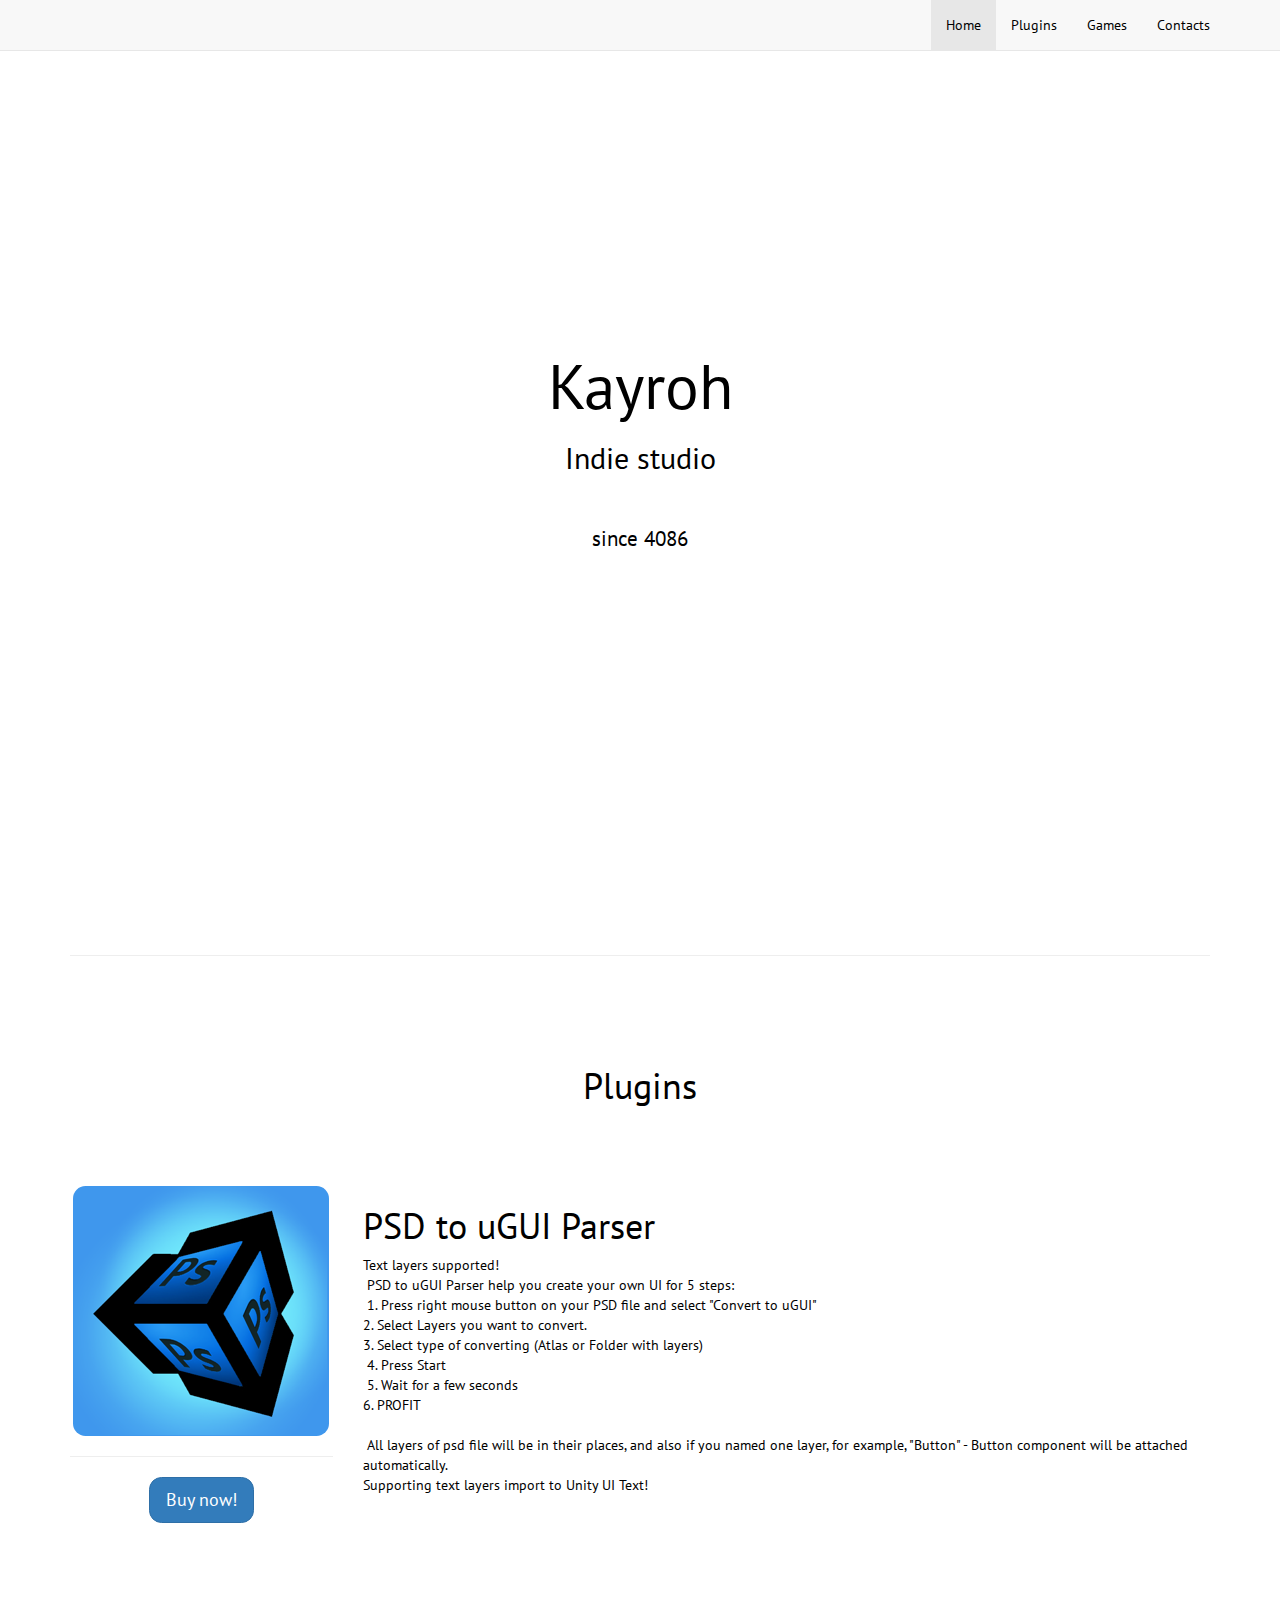
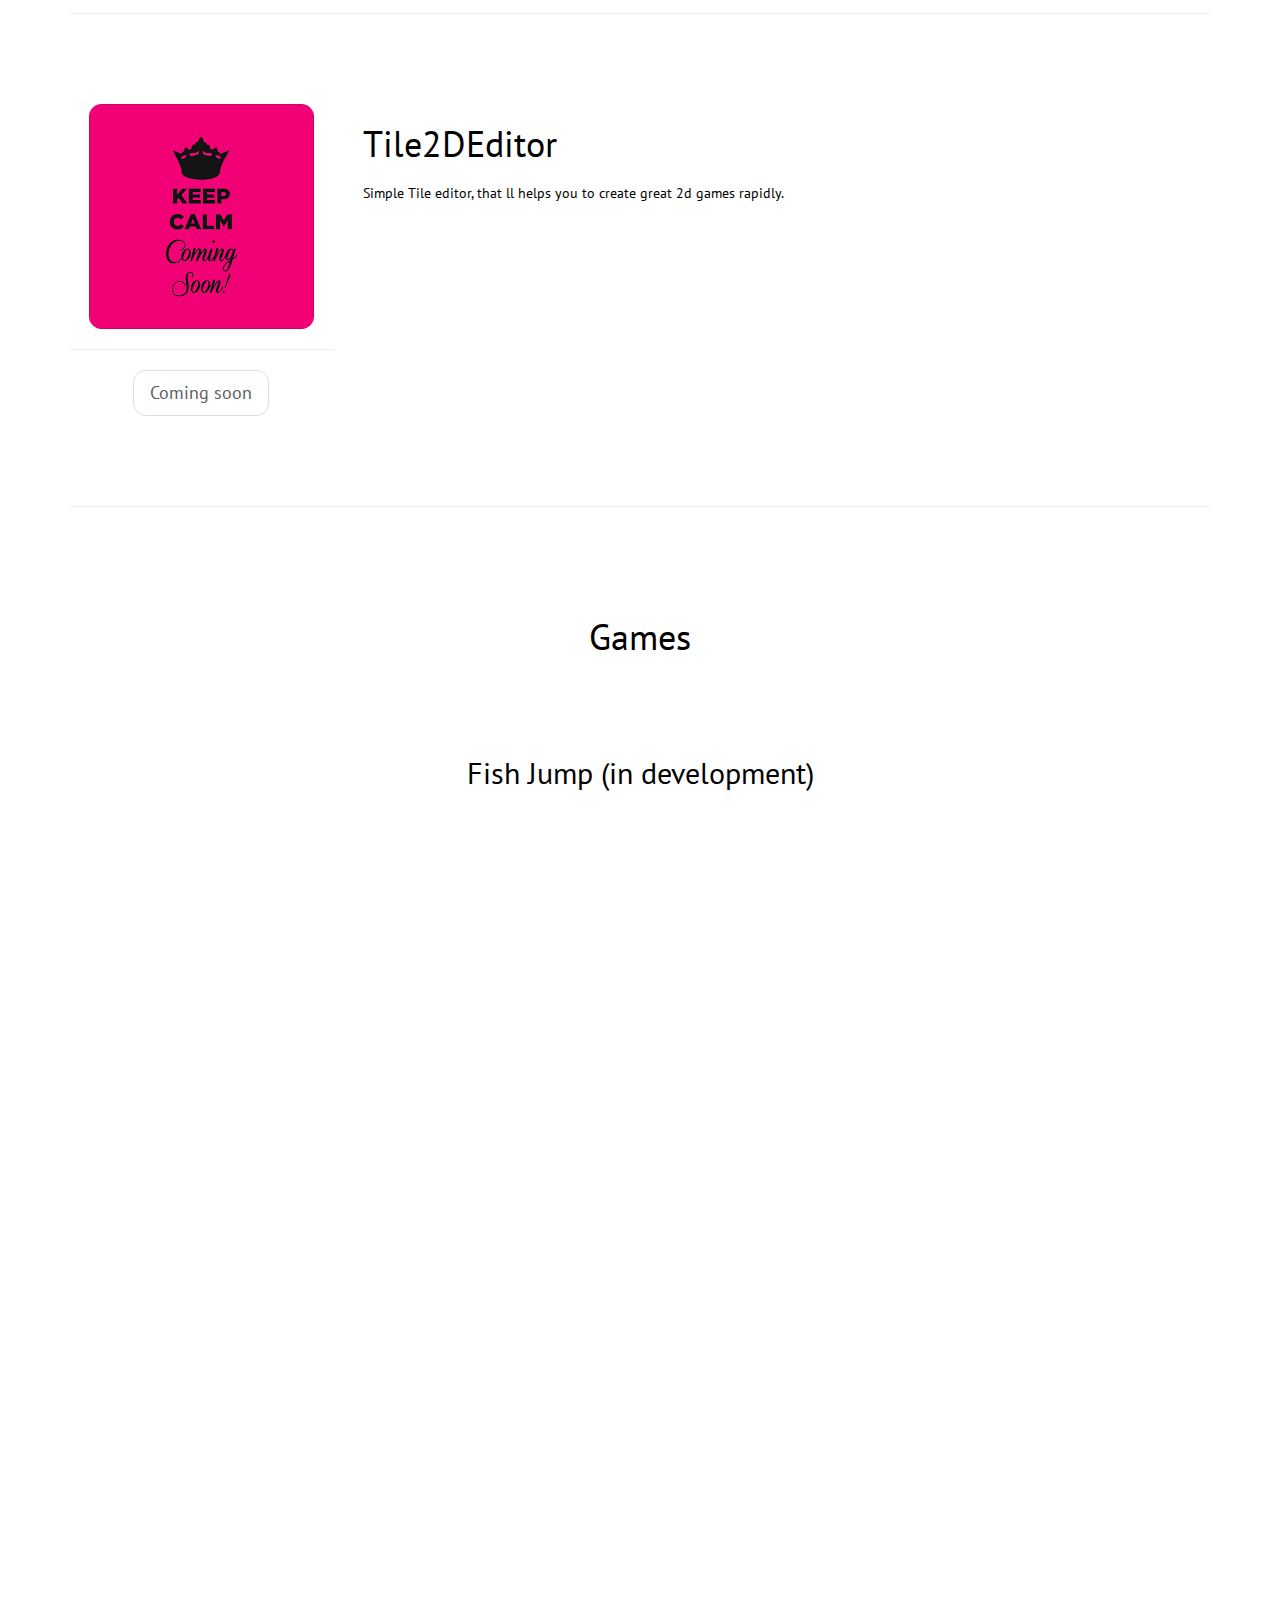
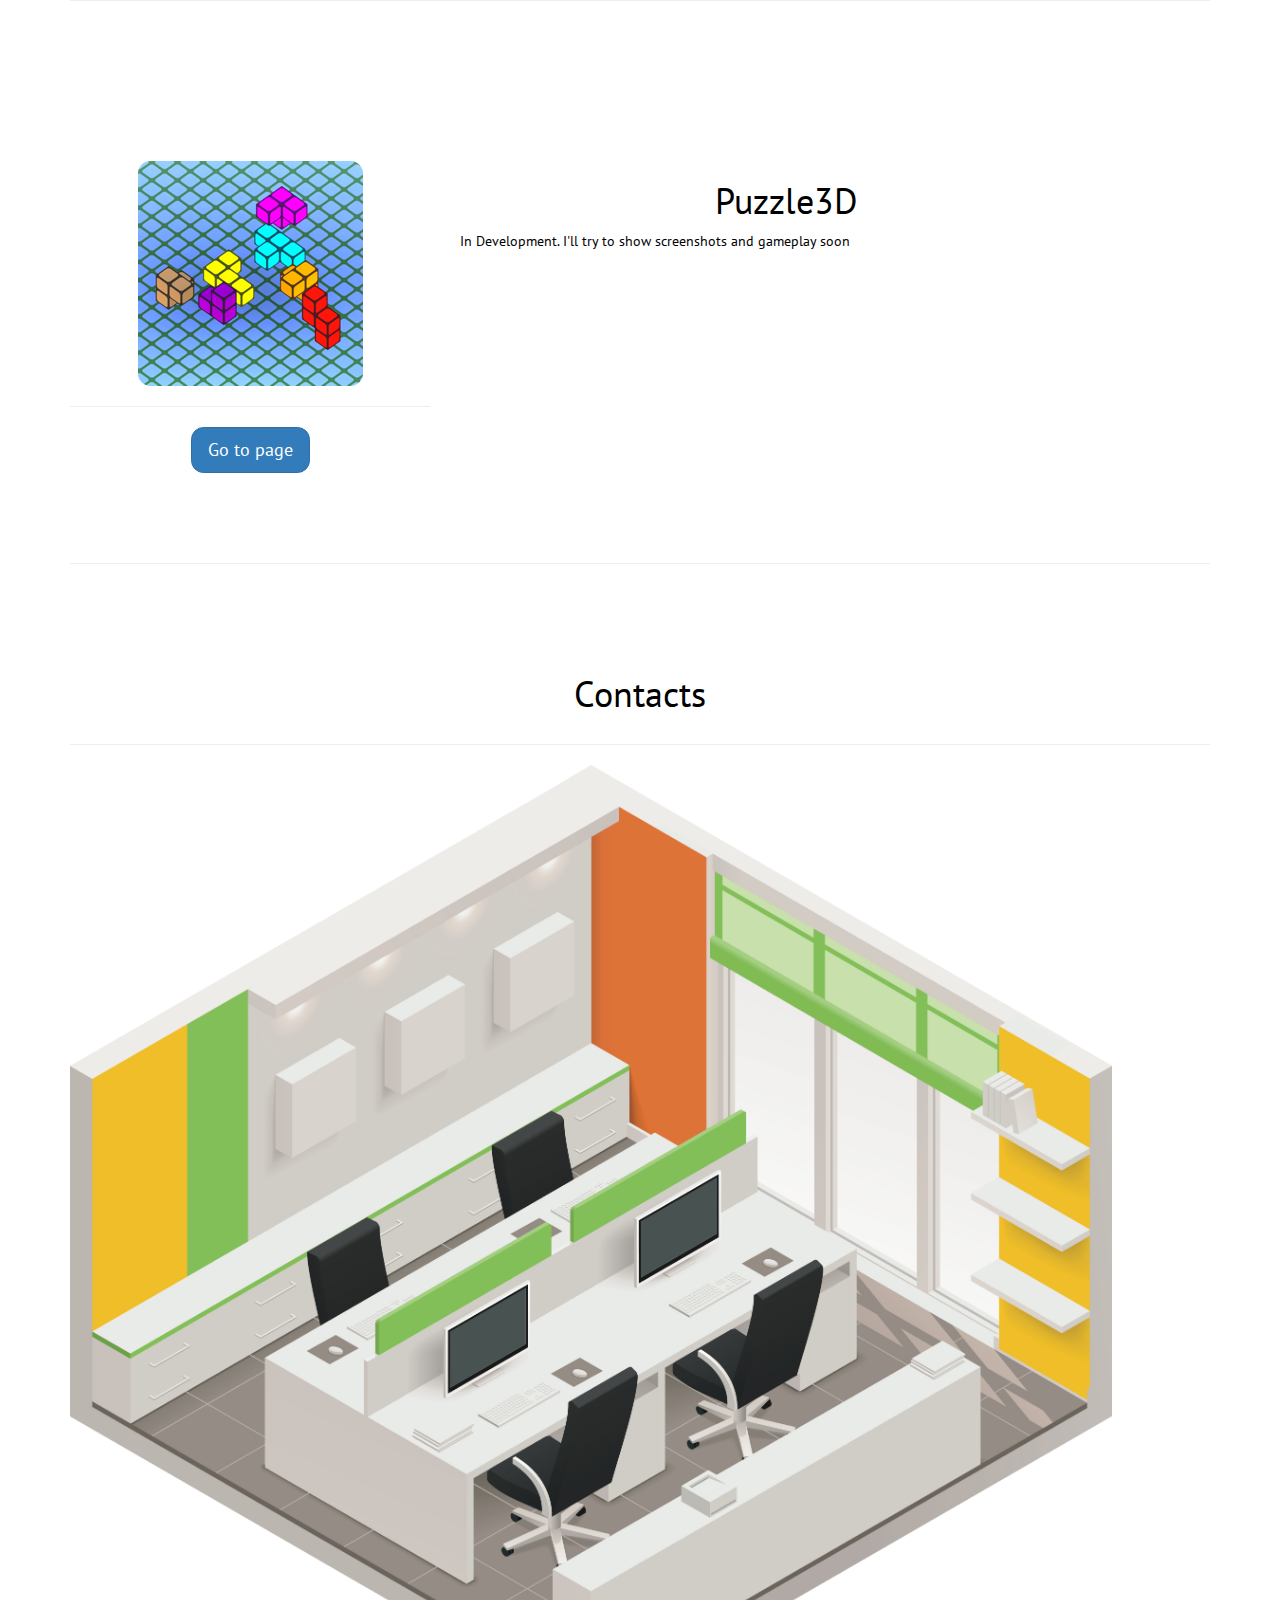
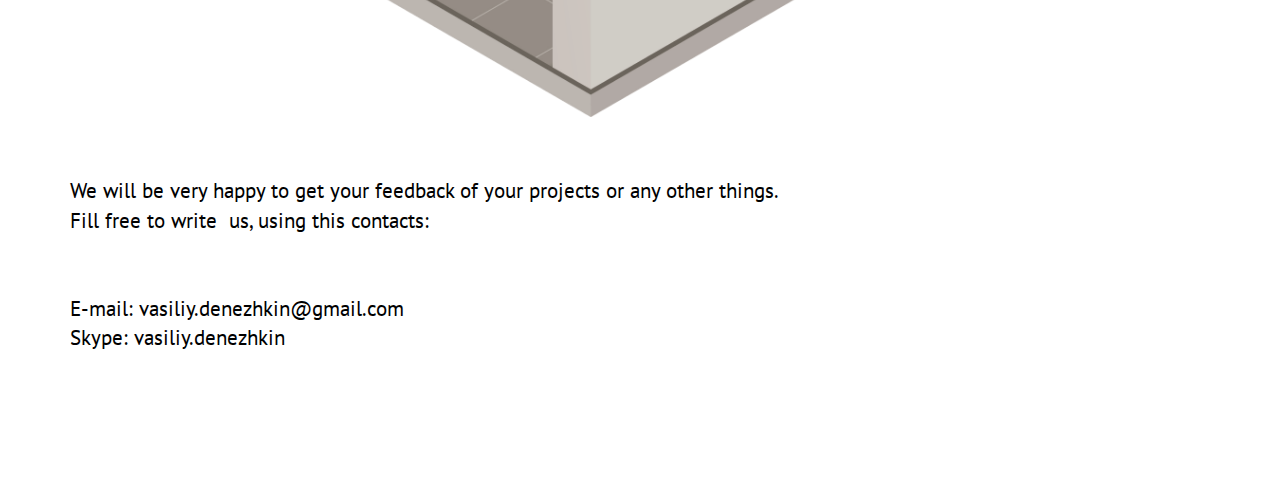
==== index.html @ ac8763ea "no message" ====
<!DOCTYPE html>
<html>
    
    <head>
        <meta charset="utf-8">
        <meta name="viewport" content="width=device-width, initial-scale=1">
        <script type="text/javascript" src="http://cdnjs.cloudflare.com/ajax/libs/jquery/2.0.3/jquery.min.js"></script>
        <script type="text/javascript" src="http://netdna.bootstrapcdn.com/bootstrap/3.3.4/js/bootstrap.min.js"></script>
        <link href="http://cdnjs.cloudflare.com/ajax/libs/font-awesome/4.3.0/css/font-awesome.min.css"
        rel="stylesheet" type="text/css">
        <link rel="stylesheet" href="teme.css">
    </head>
    
    <body data-spy="scroll">
        <div class="navbar navbar-default navbar-fixed-top">
            <div class="container">
                <div class="navbar-header">
                    <button type="button" class="navbar-toggle" data-toggle="collapse" data-target="#navbar-ex-collapse">
                        <span class="sr-only">Toggle navigation</span>
                        <span class="icon-bar"></span>
                        <span class="icon-bar"></span>
                        <span class="icon-bar"></span>
                    </button>
                </div>
                <div class="collapse navbar-collapse" id="navbar-ex-collapse">
                    <ul class="nav navbar-nav navbar-right">
                        <li>
                            <a href="#home">Home</a>
                        </li>
                        <li>
                            <a href="#plugins">Plugins</a>
                        </li>
                        <li>
                            <a href="#games">Games<br></a>
                        </li>
                        <li>
                            <a href="#contacts">Contacts<br></a>
                        </li>
                    </ul>
                </div>
            </div>
        </div>
        <div class="cover" id="home">
            <div class="background-image-fixed cover-image" style="background-image : url('http://pingendo.github.io/pingendo-bootstrap/assets/blurry/800x600/10.jpg')"></div>
            <div class="container">
                <div class="row">
                    <div class="col-md-12 text-center">
                        <h1>Kayroh</h1>
                        <h2>Indie studio</h2>
                        <br>
                        <br>
                    </div>
                </div>
                <div class="row">
                    <div class="col-md-12">
                        <p class="text-center">&nbsp;since 4086&nbsp;</p>
                    </div>
                </div>
            </div>
        </div>
        <div class="section">
            <div class="background-image background-image-fixed" style="background-image : url('http://pingendo.github.io/pingendo-bootstrap/assets/blurry/800x600/10.jpg')"></div>
            <div class="container">
                <div class="row">
                    <div class="col-md-12" id="plugins">
                        <hr>
                    </div>
                </div>
            </div>
        </div>
        <div class="section">
            <div class="background-image background-image-fixed" style="background-image : url('http://pingendo.github.io/pingendo-bootstrap/assets/blurry/800x600/10.jpg')"></div>
            <div class="container">
                <div class="row">
                    <div class="col-md-12 text-center">
                        <h1 class="text-center">Plugins
                            <br>
                        </h1>
                    </div>
                </div>
                <div class="row"></div>
                <div class="row"></div>
            </div>
        </div>
        <div class="section">
            <div class="background-image background-image-fixed" style="background-image : url('http://pingendo.github.io/pingendo-bootstrap/assets/blurry/800x600/10.jpg')"></div>
            <div class="container">
                <div class="row">
                    <div class="col-md-3">
                        <img src="Images/logo.png" class="center-block img-responsive img-rounded">
                        <hr>
                        <div class="col-md-12 text-center">
                            <a class="btn btn-lg btn-primary" href="http://u3d.as/8Ye">Buy now!</a>
                        </div>
                    </div>
                    <div class="col-md-9">
                        <h1>PSD to uGUI Parser</h1>
                        <p>Text layers supported!
                            <br>&nbsp;PSD to uGUI Parser help you create your own UI for 5 steps:
                            <br>&nbsp;1. Press right mouse button on your PSD file and select "Convert
                            to uGUI"&nbsp;
                            <br>2. Select Layers&nbsp;you want to convert.&nbsp;
                            <br>3. Select type of converting (Atlas or Folder with layers)
                            <br>&nbsp;4. Press Start
                            <br>&nbsp;5. Wait for a few seconds
                            <br>6. PROFIT
                            <br>
                            <br>&nbsp;All layers of psd file will be in their places, and also if you
                            named one layer, for example, "Button" - Button component will be attached
                            automatically.
                            <br>Supporting text layers import to Unity UI Text!</p>
                    </div>
                </div>
            </div>
        </div>
        <div class="section">
            <div class="background-image background-image-fixed" style="background-image : url('http://pingendo.github.io/pingendo-bootstrap/assets/blurry/800x600/10.jpg')"></div>
            <div class="container">
                <div class="row">
                    <div class="col-md-12">
                        <hr>
                    </div>
                </div>
            </div>
        </div>
        <div class="section">
            <div class="background-image background-image-fixed" style="background-image : url('http://pingendo.github.io/pingendo-bootstrap/assets/blurry/800x600/10.jpg')"></div>
            <div class="container">
                <div class="row">
                    <div class="col-md-3">
                        <img src="Images/images.png" class="center-block img-responsive img-rounded">
                        <hr>
                        <div class="col-md-12 text-center">
                            <a class="btn btn-default btn-lg disabled">Coming soon</a>
                        </div>
                    </div>
                    <div class="col-md-9">
                        <h1>Tile2DEditor</h1>
                        <h3></h3>
                        <p class="text-left">Simple Tile editor, that ll helps you to create great 2d games rapidly.&nbsp;
                            <br>
                            <br>
                            <br>
                            <br>
                            <br>
                        </p>
                    </div>
                </div>
                <div class="row"></div>
            </div>
        </div>
        <div class="section">
            <div class="background-image background-image-fixed" style="background-image : url('http://pingendo.github.io/pingendo-bootstrap/assets/blurry/800x600/10.jpg')"></div>
            <div class="container">
                <div class="row">
                    <div class="col-md-12" id="games">
                        <hr>
                    </div>
                </div>
            </div>
        </div>
        <div class="section">
            <div class="background-image background-image-fixed" style="background-image : url('http://pingendo.github.io/pingendo-bootstrap/assets/blurry/800x600/10.jpg')"></div>
            <div class="container">
                <div class="row">
                    <div class="col-md-12">
                        <h1 class="text-center">Games</h1>
                    </div>
                </div>
            </div>
        </div>
        <div class="section">
            <div class="background-image background-image-fixed" style="background-image : url('http://pingendo.github.io/pingendo-bootstrap/assets/blurry/800x600/10.jpg')"></div>
            <div class="container">
                <div class="row">
                    <div class="col-md-12">
                        <h2 class="text-center" contenteditable="true">Fish Jump (in development)</h2>
                    </div>
                </div>
            </div>
        </div>
        <div class="section">
            <div class="background-image background-image-fixed" style="background-image : url('http://pingendo.github.io/pingendo-bootstrap/assets/blurry/800x600/10.jpg')"></div>
            <div class="container">
                <div class="row">
                    <div class="col-md-12">
                        <div class="embed-responsive embed-responsive-16by9">
                            <iframe class="embed-responsive-item" src="https://www.youtube.com/embed/xaOcO1m9Wi0"
                            allowfullscreen=""></iframe>
                        </div>
                    </div>
                </div>
            </div>
        </div>
        <div class="section">
            <div class="background-image background-image-fixed" style="background-image : url('http://pingendo.github.io/pingendo-bootstrap/assets/blurry/800x600/10.jpg')"></div>
            <div class="container">
                <div class="row">
                    <div class="col-md-12">
                        <hr>
                    </div>
                </div>
            </div>
        </div>
        <div class="section">
            <div class="background-image background-image-fixed" style="background-image : url('http://pingendo.github.io/pingendo-bootstrap/assets/blurry/800x600/10.jpg')"></div>
            <div class="container"></div>
        </div>
        <div class="section">
            <div class="background-image background-image-fixed" style="background-image : url('http://pingendo.github.io/pingendo-bootstrap/assets/blurry/800x600/10.jpg')"></div>
            <div class="container">
                <div class="row"></div>
                <div class="row">
                    <div class="col-md-4">
                        <a href="Puzzle.html"><img src="Images/Puzzle.png" class="center-block img-responsive img-rounded"></a>
                        <hr>
                        <div class="row">
                            <div class="col-md-12 text-center">
                                <a class="btn btn-lg btn-primary" href="Puzzle.html">Go to page</a>
                            </div>
                        </div>
                    </div>
                    <div class="col-md-7">
                        <h1 class="text-center">Puzzle3D</h1>
                        <p contenteditable="true">In Development. I'll try to show screenshots and gameplay soon</p>
                    </div>
                </div>
            </div>
        </div>
        <div class="section">
            <div class="background-image background-image-fixed" style="background-image : url('http://pingendo.github.io/pingendo-bootstrap/assets/blurry/800x600/10.jpg')"></div>
            <div class="container">
                <div class="row">
                    <div class="col-md-12" id="contacts">
                        <hr>
                    </div>
                </div>
                <div class="row"></div>
            </div>
        </div>
        <div class="section">
            <div class="background-image background-image-fixed" style="background-image : url('http://pingendo.github.io/pingendo-bootstrap/assets/blurry/800x600/10.jpg')"></div>
            <div class="container">
                <div class="row">
                    <div class="col-md-12">
                        <h1 class="text-center">Contacts</h1>
                        <div class="row">
                            <div class="col-md-12">
                                <hr>
                            </div>
                        </div>
                    </div>
                </div>
                <div class="row">
                    <div class="col-md-11 text-left">
                        <img src="Images/Contacts.png" class="center-block img-responsive img-rounded">
                        <p class="lead">
                            <br>
                            <br>We will be very happy to get your feedback of your projects or any other
                            things.
                            <br>Fill free to write &nbsp;us, using this contacts:
                            <br>
                            <br>
                            <br>E-mail: vasiliy.denezhkin@gmail.com
                            <br>Skype: vasiliy.denezhkin&nbsp;
                            <br>
                            <br>
                            <br>
                            <br>
                        </p>
                    </div>
                    <div class="col-md-1 text-center">
                        <script>
                            !function(d,s,id){var js,fjs=d.getElementsByTagName(s)[0],p=/^http:/.test(d.location)?'http':'https';if(!d.getElementById(id)){js=d.createElement(s);js.id=id;js.src=p+"://platform.twitter.com/widgets.js";fjs.parentNode.insertBefore(js,fjs);}}(document,"script","twitter-wjs");
                        </script>
                    </div>
                </div>
            </div>
        </div>
    </body>

</html>
---- teme.css ----
@import url('https://fonts.googleapis.com/css?family=PT Sans|PT Sans');
/*!
 * Default theme for Pingendo 
 * Homepage: http://pingendo.com  
 * Copyright 2015 Pingendo 
 * Licensed under MIT 
 * Based on Bootstrap v3.3.4
*/
/* Add custom CSS classes here 
 * 
 * img {
 *   box-shadow : 0px 0px 10px black !important;
 * }
*/
/*! normalize.css v3.0.2 | MIT License | git.io/normalize */
html {
  font-family: sans-serif;
  -ms-text-size-adjust: 100%;
  -webkit-text-size-adjust: 100%;
}
body {
  margin: 0;
}
article,
aside,
details,
figcaption,
figure,
footer,
header,
hgroup,
main,
menu,
nav,
section,
summary {
  display: block;
}
audio,
canvas,
progress,
video {
  display: inline-block;
  vertical-align: baseline;
}
audio:not([controls]) {
  display: none;
  height: 0;
}
[hidden],
template {
  display: none;
}
a {
  background-color: transparent;
}
a:active,
a:hover {
  outline: 0;
}
abbr[title] {
  border-bottom: 1px dotted;
}
b,
strong {
  font-weight: bold;
}
dfn {
  font-style: italic;
}
h1 {
  font-size: 2em;
  margin: 0.67em 0;
}
mark {
  background: #ff0;
  color: #000;
}
small {
  font-size: 80%;
}
sub,
sup {
  font-size: 75%;
  line-height: 0;
  position: relative;
  vertical-align: baseline;
}
sup {
  top: -0.5em;
}
sub {
  bottom: -0.25em;
}
img {
  border: 0;
}
svg:not(:root) {
  overflow: hidden;
}
figure {
  margin: 1em 40px;
}
hr {
  -moz-box-sizing: content-box;
  box-sizing: content-box;
  height: 0;
}
pre {
  overflow: auto;
}
code,
kbd,
pre,
samp {
  font-family: monospace, monospace;
  font-size: 1em;
}
button,
input,
optgroup,
select,
textarea {
  color: inherit;
  font: inherit;
  margin: 0;
}
button {
  overflow: visible;
}
button,
select {
  text-transform: none;
}
button,
html input[type="button"],
input[type="reset"],
input[type="submit"] {
  -webkit-appearance: button;
  cursor: pointer;
}
button[disabled],
html input[disabled] {
  cursor: default;
}
button::-moz-focus-inner,
input::-moz-focus-inner {
  border: 0;
  padding: 0;
}
input {
  line-height: normal;
}
input[type="checkbox"],
input[type="radio"] {
  box-sizing: border-box;
  padding: 0;
}
input[type="number"]::-webkit-inner-spin-button,
input[type="number"]::-webkit-outer-spin-button {
  height: auto;
}
input[type="search"] {
  -webkit-appearance: textfield;
  -moz-box-sizing: content-box;
  -webkit-box-sizing: content-box;
  box-sizing: content-box;
}
input[type="search"]::-webkit-search-cancel-button,
input[type="search"]::-webkit-search-decoration {
  -webkit-appearance: none;
}
fieldset {
  border: 1px solid #c0c0c0;
  margin: 0 2px;
  padding: 0.35em 0.625em 0.75em;
}
legend {
  border: 0;
  padding: 0;
}
textarea {
  overflow: auto;
}
optgroup {
  font-weight: bold;
}
table {
  border-collapse: collapse;
  border-spacing: 0;
}
td,
th {
  padding: 0;
}
/*! Source: https://github.com/h5bp/html5-boilerplate/blob/master/src/css/main.css */
@media print {
  *,
  *:before,
  *:after {
    background: transparent !important;
    color: #000 !important;
    box-shadow: none !important;
    text-shadow: none !important;
  }
  a,
  a:visited {
    text-decoration: underline;
  }
  a[href]:after {
    content: " (" attr(href) ")";
  }
  abbr[title]:after {
    content: " (" attr(title) ")";
  }
  a[href^="#"]:after,
  a[href^="javascript:"]:after {
    content: "";
  }
  pre,
  blockquote {
    border: 1px solid #999;
    page-break-inside: avoid;
  }
  thead {
    display: table-header-group;
  }
  tr,
  img {
    page-break-inside: avoid;
  }
  img {
    max-width: 100% !important;
  }
  p,
  h2,
  h3 {
    orphans: 3;
    widows: 3;
  }
  h2,
  h3 {
    page-break-after: avoid;
  }
  select {
    background: #fff !important;
  }
  .navbar {
    display: none;
  }
  .btn > .caret,
  .dropup > .btn > .caret {
    border-top-color: #000 !important;
  }
  .label {
    border: 1px solid #000;
  }
  .table {
    border-collapse: collapse !important;
  }
  .table td,
  .table th {
    background-color: #fff !important;
  }
  .table-bordered th,
  .table-bordered td {
    border: 1px solid #ddd !important;
  }
}
@font-face {
  font-family: 'Glyphicons Halflings';
  src: url('../fonts/glyphicons-halflings-regular.eot');
  src: url('../fonts/glyphicons-halflings-regular.eot?#iefix') format('embedded-opentype'), url('../fonts/glyphicons-halflings-regular.woff2') format('woff2'), url('../fonts/glyphicons-halflings-regular.woff') format('woff'), url('../fonts/glyphicons-halflings-regular.ttf') format('truetype'), url('../fonts/glyphicons-halflings-regular.svg#glyphicons_halflingsregular') format('svg');
}
.glyphicon {
  position: relative;
  top: 1px;
  display: inline-block;
  font-family: 'Glyphicons Halflings';
  font-style: normal;
  font-weight: normal;
  line-height: 1;
  -webkit-font-smoothing: antialiased;
  -moz-osx-font-smoothing: grayscale;
}
.glyphicon-asterisk:before {
  content: "\2a";
}
.glyphicon-plus:before {
  content: "\2b";
}
.glyphicon-euro:before,
.glyphicon-eur:before {
  content: "\20ac";
}
.glyphicon-minus:before {
  content: "\2212";
}
.glyphicon-cloud:before {
  content: "\2601";
}
.glyphicon-envelope:before {
  content: "\2709";
}
.glyphicon-pencil:before {
  content: "\270f";
}
.glyphicon-glass:before {
  content: "\e001";
}
.glyphicon-music:before {
  content: "\e002";
}
.glyphicon-search:before {
  content: "\e003";
}
.glyphicon-heart:before {
  content: "\e005";
}
.glyphicon-star:before {
  content: "\e006";
}
.glyphicon-star-empty:before {
  content: "\e007";
}
.glyphicon-user:before {
  content: "\e008";
}
.glyphicon-film:before {
  content: "\e009";
}
.glyphicon-th-large:before {
  content: "\e010";
}
.glyphicon-th:before {
  content: "\e011";
}
.glyphicon-th-list:before {
  content: "\e012";
}
.glyphicon-ok:before {
  content: "\e013";
}
.glyphicon-remove:before {
  content: "\e014";
}
.glyphicon-zoom-in:before {
  content: "\e015";
}
.glyphicon-zoom-out:before {
  content: "\e016";
}
.glyphicon-off:before {
  content: "\e017";
}
.glyphicon-signal:before {
  content: "\e018";
}
.glyphicon-cog:before {
  content: "\e019";
}
.glyphicon-trash:before {
  content: "\e020";
}
.glyphicon-home:before {
  content: "\e021";
}
.glyphicon-file:before {
  content: "\e022";
}
.glyphicon-time:before {
  content: "\e023";
}
.glyphicon-road:before {
  content: "\e024";
}
.glyphicon-download-alt:before {
  content: "\e025";
}
.glyphicon-download:before {
  content: "\e026";
}
.glyphicon-upload:before {
  content: "\e027";
}
.glyphicon-inbox:before {
  content: "\e028";
}
.glyphicon-play-circle:before {
  content: "\e029";
}
.glyphicon-repeat:before {
  content: "\e030";
}
.glyphicon-refresh:before {
  content: "\e031";
}
.glyphicon-list-alt:before {
  content: "\e032";
}
.glyphicon-lock:before {
  content: "\e033";
}
.glyphicon-flag:before {
  content: "\e034";
}
.glyphicon-headphones:before {
  content: "\e035";
}
.glyphicon-volume-off:before {
  content: "\e036";
}
.glyphicon-volume-down:before {
  content: "\e037";
}
.glyphicon-volume-up:before {
  content: "\e038";
}
.glyphicon-qrcode:before {
  content: "\e039";
}
.glyphicon-barcode:before {
  content: "\e040";
}
.glyphicon-tag:before {
  content: "\e041";
}
.glyphicon-tags:before {
  content: "\e042";
}
.glyphicon-book:before {
  content: "\e043";
}
.glyphicon-bookmark:before {
  content: "\e044";
}
.glyphicon-print:before {
  content: "\e045";
}
.glyphicon-camera:before {
  content: "\e046";
}
.glyphicon-font:before {
  content: "\e047";
}
.glyphicon-bold:before {
  content: "\e048";
}
.glyphicon-italic:before {
  content: "\e049";
}
.glyphicon-text-height:before {
  content: "\e050";
}
.glyphicon-text-width:before {
  content: "\e051";
}
.glyphicon-align-left:before {
  content: "\e052";
}
.glyphicon-align-center:before {
  content: "\e053";
}
.glyphicon-align-right:before {
  content: "\e054";
}
.glyphicon-align-justify:before {
  content: "\e055";
}
.glyphicon-list:before {
  content: "\e056";
}
.glyphicon-indent-left:before {
  content: "\e057";
}
.glyphicon-indent-right:before {
  content: "\e058";
}
.glyphicon-facetime-video:before {
  content: "\e059";
}
.glyphicon-picture:before {
  content: "\e060";
}
.glyphicon-map-marker:before {
  content: "\e062";
}
.glyphicon-adjust:before {
  content: "\e063";
}
.glyphicon-tint:before {
  content: "\e064";
}
.glyphicon-edit:before {
  content: "\e065";
}
.glyphicon-share:before {
  content: "\e066";
}
.glyphicon-check:before {
  content: "\e067";
}
.glyphicon-move:before {
  content: "\e068";
}
.glyphicon-step-backward:before {
  content: "\e069";
}
.glyphicon-fast-backward:before {
  content: "\e070";
}
.glyphicon-backward:before {
  content: "\e071";
}
.glyphicon-play:before {
  content: "\e072";
}
.glyphicon-pause:before {
  content: "\e073";
}
.glyphicon-stop:before {
  content: "\e074";
}
.glyphicon-forward:before {
  content: "\e075";
}
.glyphicon-fast-forward:before {
  content: "\e076";
}
.glyphicon-step-forward:before {
  content: "\e077";
}
.glyphicon-eject:before {
  content: "\e078";
}
.glyphicon-chevron-left:before {
  content: "\e079";
}
.glyphicon-chevron-right:before {
  content: "\e080";
}
.glyphicon-plus-sign:before {
  content: "\e081";
}
.glyphicon-minus-sign:before {
  content: "\e082";
}
.glyphicon-remove-sign:before {
  content: "\e083";
}
.glyphicon-ok-sign:before {
  content: "\e084";
}
.glyphicon-question-sign:before {
  content: "\e085";
}
.glyphicon-info-sign:before {
  content: "\e086";
}
.glyphicon-screenshot:before {
  content: "\e087";
}
.glyphicon-remove-circle:before {
  content: "\e088";
}
.glyphicon-ok-circle:before {
  content: "\e089";
}
.glyphicon-ban-circle:before {
  content: "\e090";
}
.glyphicon-arrow-left:before {
  content: "\e091";
}
.glyphicon-arrow-right:before {
  content: "\e092";
}
.glyphicon-arrow-up:before {
  content: "\e093";
}
.glyphicon-arrow-down:before {
  content: "\e094";
}
.glyphicon-share-alt:before {
  content: "\e095";
}
.glyphicon-resize-full:before {
  content: "\e096";
}
.glyphicon-resize-small:before {
  content: "\e097";
}
.glyphicon-exclamation-sign:before {
  content: "\e101";
}
.glyphicon-gift:before {
  content: "\e102";
}
.glyphicon-leaf:before {
  content: "\e103";
}
.glyphicon-fire:before {
  content: "\e104";
}
.glyphicon-eye-open:before {
  content: "\e105";
}
.glyphicon-eye-close:before {
  content: "\e106";
}
.glyphicon-warning-sign:before {
  content: "\e107";
}
.glyphicon-plane:before {
  content: "\e108";
}
.glyphicon-calendar:before {
  content: "\e109";
}
.glyphicon-random:before {
  content: "\e110";
}
.glyphicon-comment:before {
  content: "\e111";
}
.glyphicon-magnet:before {
  content: "\e112";
}
.glyphicon-chevron-up:before {
  content: "\e113";
}
.glyphicon-chevron-down:before {
  content: "\e114";
}
.glyphicon-retweet:before {
  content: "\e115";
}
.glyphicon-shopping-cart:before {
  content: "\e116";
}
.glyphicon-folder-close:before {
  content: "\e117";
}
.glyphicon-folder-open:before {
  content: "\e118";
}
.glyphicon-resize-vertical:before {
  content: "\e119";
}
.glyphicon-resize-horizontal:before {
  content: "\e120";
}
.glyphicon-hdd:before {
  content: "\e121";
}
.glyphicon-bullhorn:before {
  content: "\e122";
}
.glyphicon-bell:before {
  content: "\e123";
}
.glyphicon-certificate:before {
  content: "\e124";
}
.glyphicon-thumbs-up:before {
  content: "\e125";
}
.glyphicon-thumbs-down:before {
  content: "\e126";
}
.glyphicon-hand-right:before {
  content: "\e127";
}
.glyphicon-hand-left:before {
  content: "\e128";
}
.glyphicon-hand-up:before {
  content: "\e129";
}
.glyphicon-hand-down:before {
  content: "\e130";
}
.glyphicon-circle-arrow-right:before {
  content: "\e131";
}
.glyphicon-circle-arrow-left:before {
  content: "\e132";
}
.glyphicon-circle-arrow-up:before {
  content: "\e133";
}
.glyphicon-circle-arrow-down:before {
  content: "\e134";
}
.glyphicon-globe:before {
  content: "\e135";
}
.glyphicon-wrench:before {
  content: "\e136";
}
.glyphicon-tasks:before {
  content: "\e137";
}
.glyphicon-filter:before {
  content: "\e138";
}
.glyphicon-briefcase:before {
  content: "\e139";
}
.glyphicon-fullscreen:before {
  content: "\e140";
}
.glyphicon-dashboard:before {
  content: "\e141";
}
.glyphicon-paperclip:before {
  content: "\e142";
}
.glyphicon-heart-empty:before {
  content: "\e143";
}
.glyphicon-link:before {
  content: "\e144";
}
.glyphicon-phone:before {
  content: "\e145";
}
.glyphicon-pushpin:before {
  content: "\e146";
}
.glyphicon-usd:before {
  content: "\e148";
}
.glyphicon-gbp:before {
  content: "\e149";
}
.glyphicon-sort:before {
  content: "\e150";
}
.glyphicon-sort-by-alphabet:before {
  content: "\e151";
}
.glyphicon-sort-by-alphabet-alt:before {
  content: "\e152";
}
.glyphicon-sort-by-order:before {
  content: "\e153";
}
.glyphicon-sort-by-order-alt:before {
  content: "\e154";
}
.glyphicon-sort-by-attributes:before {
  content: "\e155";
}
.glyphicon-sort-by-attributes-alt:before {
  content: "\e156";
}
.glyphicon-unchecked:before {
  content: "\e157";
}
.glyphicon-expand:before {
  content: "\e158";
}
.glyphicon-collapse-down:before {
  content: "\e159";
}
.glyphicon-collapse-up:before {
  content: "\e160";
}
.glyphicon-log-in:before {
  content: "\e161";
}
.glyphicon-flash:before {
  content: "\e162";
}
.glyphicon-log-out:before {
  content: "\e163";
}
.glyphicon-new-window:before {
  content: "\e164";
}
.glyphicon-record:before {
  content: "\e165";
}
.glyphicon-save:before {
  content: "\e166";
}
.glyphicon-open:before {
  content: "\e167";
}
.glyphicon-saved:before {
  content: "\e168";
}
.glyphicon-import:before {
  content: "\e169";
}
.glyphicon-export:before {
  content: "\e170";
}
.glyphicon-send:before {
  content: "\e171";
}
.glyphicon-floppy-disk:before {
  content: "\e172";
}
.glyphicon-floppy-saved:before {
  content: "\e173";
}
.glyphicon-floppy-remove:before {
  content: "\e174";
}
.glyphicon-floppy-save:before {
  content: "\e175";
}
.glyphicon-floppy-open:before {
  content: "\e176";
}
.glyphicon-credit-card:before {
  content: "\e177";
}
.glyphicon-transfer:before {
  content: "\e178";
}
.glyphicon-cutlery:before {
  content: "\e179";
}
.glyphicon-header:before {
  content: "\e180";
}
.glyphicon-compressed:before {
  content: "\e181";
}
.glyphicon-earphone:before {
  content: "\e182";
}
.glyphicon-phone-alt:before {
  content: "\e183";
}
.glyphicon-tower:before {
  content: "\e184";
}
.glyphicon-stats:before {
  content: "\e185";
}
.glyphicon-sd-video:before {
  content: "\e186";
}
.glyphicon-hd-video:before {
  content: "\e187";
}
.glyphicon-subtitles:before {
  content: "\e188";
}
.glyphicon-sound-stereo:before {
  content: "\e189";
}
.glyphicon-sound-dolby:before {
  content: "\e190";
}
.glyphicon-sound-5-1:before {
  content: "\e191";
}
.glyphicon-sound-6-1:before {
  content: "\e192";
}
.glyphicon-sound-7-1:before {
  content: "\e193";
}
.glyphicon-copyright-mark:before {
  content: "\e194";
}
.glyphicon-registration-mark:before {
  content: "\e195";
}
.glyphicon-cloud-download:before {
  content: "\e197";
}
.glyphicon-cloud-upload:before {
  content: "\e198";
}
.glyphicon-tree-conifer:before {
  content: "\e199";
}
.glyphicon-tree-deciduous:before {
  content: "\e200";
}
.glyphicon-cd:before {
  content: "\e201";
}
.glyphicon-save-file:before {
  content: "\e202";
}
.glyphicon-open-file:before {
  content: "\e203";
}
.glyphicon-level-up:before {
  content: "\e204";
}
.glyphicon-copy:before {
  content: "\e205";
}
.glyphicon-paste:before {
  content: "\e206";
}
.glyphicon-alert:before {
  content: "\e209";
}
.glyphicon-equalizer:before {
  content: "\e210";
}
.glyphicon-king:before {
  content: "\e211";
}
.glyphicon-queen:before {
  content: "\e212";
}
.glyphicon-pawn:before {
  content: "\e213";
}
.glyphicon-bishop:before {
  content: "\e214";
}
.glyphicon-knight:before {
  content: "\e215";
}
.glyphicon-baby-formula:before {
  content: "\e216";
}
.glyphicon-tent:before {
  content: "\26fa";
}
.glyphicon-blackboard:before {
  content: "\e218";
}
.glyphicon-bed:before {
  content: "\e219";
}
.glyphicon-apple:before {
  content: "\f8ff";
}
.glyphicon-erase:before {
  content: "\e221";
}
.glyphicon-hourglass:before {
  content: "\231b";
}
.glyphicon-lamp:before {
  content: "\e223";
}
.glyphicon-duplicate:before {
  content: "\e224";
}
.glyphicon-piggy-bank:before {
  content: "\e225";
}
.glyphicon-scissors:before {
  content: "\e226";
}
.glyphicon-bitcoin:before {
  content: "\e227";
}
.glyphicon-btc:before {
  content: "\e227";
}
.glyphicon-xbt:before {
  content: "\e227";
}
.glyphicon-yen:before {
  content: "\00a5";
}
.glyphicon-jpy:before {
  content: "\00a5";
}
.glyphicon-ruble:before {
  content: "\20bd";
}
.glyphicon-rub:before {
  content: "\20bd";
}
.glyphicon-scale:before {
  content: "\e230";
}
.glyphicon-ice-lolly:before {
  content: "\e231";
}
.glyphicon-ice-lolly-tasted:before {
  content: "\e232";
}
.glyphicon-education:before {
  content: "\e233";
}
.glyphicon-option-horizontal:before {
  content: "\e234";
}
.glyphicon-option-vertical:before {
  content: "\e235";
}
.glyphicon-menu-hamburger:before {
  content: "\e236";
}
.glyphicon-modal-window:before {
  content: "\e237";
}
.glyphicon-oil:before {
  content: "\e238";
}
.glyphicon-grain:before {
  content: "\e239";
}
.glyphicon-sunglasses:before {
  content: "\e240";
}
.glyphicon-text-size:before {
  content: "\e241";
}
.glyphicon-text-color:before {
  content: "\e242";
}
.glyphicon-text-background:before {
  content: "\e243";
}
.glyphicon-object-align-top:before {
  content: "\e244";
}
.glyphicon-object-align-bottom:before {
  content: "\e245";
}
.glyphicon-object-align-horizontal:before {
  content: "\e246";
}
.glyphicon-object-align-left:before {
  content: "\e247";
}
.glyphicon-object-align-vertical:before {
  content: "\e248";
}
.glyphicon-object-align-right:before {
  content: "\e249";
}
.glyphicon-triangle-right:before {
  content: "\e250";
}
.glyphicon-triangle-left:before {
  content: "\e251";
}
.glyphicon-triangle-bottom:before {
  content: "\e252";
}
.glyphicon-triangle-top:before {
  content: "\e253";
}
.glyphicon-console:before {
  content: "\e254";
}
.glyphicon-superscript:before {
  content: "\e255";
}
.glyphicon-subscript:before {
  content: "\e256";
}
.glyphicon-menu-left:before {
  content: "\e257";
}
.glyphicon-menu-right:before {
  content: "\e258";
}
.glyphicon-menu-down:before {
  content: "\e259";
}
.glyphicon-menu-up:before {
  content: "\e260";
}
* {
  -webkit-box-sizing: border-box;
  -moz-box-sizing: border-box;
  box-sizing: border-box;
}
*:before,
*:after {
  -webkit-box-sizing: border-box;
  -moz-box-sizing: border-box;
  box-sizing: border-box;
}
html {
  font-size: 10px;
  -webkit-tap-highlight-color: rgba(0, 0, 0, 0);
}
body {
  font-family: PT Sans;
  font-size: 14px;
  line-height: 1.42857143;
  color: #000000;
  background-color: #ffffff;
}
input,
button,
select,
textarea {
  font-family: inherit;
  font-size: inherit;
  line-height: inherit;
}
a {
  color: #337cbb;
  text-decoration: none;
}
a:hover,
a:focus {
  color: #23547f;
  text-decoration: underline;
}
a:focus {
  outline: thin dotted;
  outline: 5px auto -webkit-focus-ring-color;
  outline-offset: -2px;
}
figure {
  margin: 0;
}
img {
  vertical-align: middle;
}
.img-responsive,
.thumbnail > img,
.thumbnail a > img,
.carousel-inner > .item > img,
.carousel-inner > .item > a > img {
  display: block;
  max-width: 100%;
  height: auto;
}
.img-rounded {
  border-radius: 12.5px;
}
.img-thumbnail {
  padding: 4px;
  line-height: 1.42857143;
  background-color: #ffffff;
  border: 1px solid #dddddd;
  border-radius: 10px;
  -webkit-transition: all 0.2s ease-in-out;
  -o-transition: all 0.2s ease-in-out;
  transition: all 0.2s ease-in-out;
  display: inline-block;
  max-width: 100%;
  height: auto;
}
.img-circle {
  border-radius: 50%;
}
hr {
  margin-top: 20px;
  margin-bottom: 20px;
  border: 0;
  border-top: 1px solid #eeeeee;
}
.sr-only {
  position: absolute;
  width: 1px;
  height: 1px;
  margin: -1px;
  padding: 0;
  overflow: hidden;
  clip: rect(0, 0, 0, 0);
  border: 0;
}
.sr-only-focusable:active,
.sr-only-focusable:focus {
  position: static;
  width: auto;
  height: auto;
  margin: 0;
  overflow: visible;
  clip: auto;
}
[role="button"] {
  cursor: pointer;
}
h1,
h2,
h3,
h4,
h5,
h6,
.h1,
.h2,
.h3,
.h4,
.h5,
.h6 {
  font-family: PT Sans;
  font-weight: 500;
  line-height: 1.1;
  color: inherit;
}
h1 small,
h2 small,
h3 small,
h4 small,
h5 small,
h6 small,
.h1 small,
.h2 small,
.h3 small,
.h4 small,
.h5 small,
.h6 small,
h1 .small,
h2 .small,
h3 .small,
h4 .small,
h5 .small,
h6 .small,
.h1 .small,
.h2 .small,
.h3 .small,
.h4 .small,
.h5 .small,
.h6 .small {
  font-weight: normal;
  line-height: 1;
  color: #777777;
}
h1,
.h1,
h2,
.h2,
h3,
.h3 {
  margin-top: 20px;
  margin-bottom: 10px;
}
h1 small,
.h1 small,
h2 small,
.h2 small,
h3 small,
.h3 small,
h1 .small,
.h1 .small,
h2 .small,
.h2 .small,
h3 .small,
.h3 .small {
  font-size: 65%;
}
h4,
.h4,
h5,
.h5,
h6,
.h6 {
  margin-top: 10px;
  margin-bottom: 10px;
}
h4 small,
.h4 small,
h5 small,
.h5 small,
h6 small,
.h6 small,
h4 .small,
.h4 .small,
h5 .small,
.h5 .small,
h6 .small,
.h6 .small {
  font-size: 75%;
}
h1,
.h1 {
  font-size: 36px;
}
h2,
.h2 {
  font-size: 30px;
}
h3,
.h3 {
  font-size: 24px;
}
h4,
.h4 {
  font-size: 18px;
}
h5,
.h5 {
  font-size: 14px;
}
h6,
.h6 {
  font-size: 12px;
}
p {
  margin: 0 0 10px;
}
.lead {
  margin-bottom: 20px;
  font-size: 16px;
  font-weight: 300;
  line-height: 1.4;
}
@media (min-width: 768px) {
  .lead {
    font-size: 21px;
  }
}
small,
.small {
  font-size: 85%;
}
mark,
.mark {
  background-color: #f8d9ac;
  padding: .2em;
}
.text-left {
  text-align: left;
}
.text-right {
  text-align: right;
}
.text-center {
  text-align: center;
}
.text-justify {
  text-align: justify;
}
.text-nowrap {
  white-space: nowrap;
}
.text-lowercase {
  text-transform: lowercase;
}
.text-uppercase {
  text-transform: uppercase;
}
.text-capitalize {
  text-transform: capitalize;
}
.text-muted {
  color: #777777;
}
.text-primary {
  color: #337cbb;
}
a.text-primary:hover {
  color: #286193;
}
.text-success {
  color: #5cb85c;
}
a.text-success:hover {
  color: #449d44;
}
.text-info {
  color: #5bc0de;
}
a.text-info:hover {
  color: #31b0d5;
}
.text-warning {
  color: #f0ad4e;
}
a.text-warning:hover {
  color: #ec971f;
}
.text-danger {
  color: #d9534f;
}
a.text-danger:hover {
  color: #c9302c;
}
.bg-primary {
  color: #fff;
  background-color: #337cbb;
}
a.bg-primary:hover {
  background-color: #286193;
}
.bg-success {
  background-color: #a3d7a3;
}
a.bg-success:hover {
  background-color: #80c780;
}
.bg-info {
  background-color: #b0e1ef;
}
a.bg-info:hover {
  background-color: #85d0e7;
}
.bg-warning {
  background-color: #f8d9ac;
}
a.bg-warning:hover {
  background-color: #f4c37d;
}
.bg-danger {
  background-color: #eba5a3;
}
a.bg-danger:hover {
  background-color: #e27c79;
}
.page-header {
  padding-bottom: 9px;
  margin: 40px 0 20px;
  border-bottom: 1px solid #eeeeee;
}
ul,
ol {
  margin-top: 0;
  margin-bottom: 10px;
}
ul ul,
ol ul,
ul ol,
ol ol {
  margin-bottom: 0;
}
.list-unstyled {
  padding-left: 0;
  list-style: none;
}
.list-inline {
  padding-left: 0;
  list-style: none;
  margin-left: -5px;
}
.list-inline > li {
  display: inline-block;
  padding-left: 5px;
  padding-right: 5px;
}
dl {
  margin-top: 0;
  margin-bottom: 20px;
}
dt,
dd {
  line-height: 1.42857143;
}
dt {
  font-weight: bold;
}
dd {
  margin-left: 0;
}
@media (min-width: 768px) {
  .dl-horizontal dt {
    float: left;
    width: 160px;
    clear: left;
    text-align: right;
    overflow: hidden;
    text-overflow: ellipsis;
    white-space: nowrap;
  }
  .dl-horizontal dd {
    margin-left: 180px;
  }
}
abbr[title],
abbr[data-original-title] {
  cursor: help;
  border-bottom: 1px dotted #777777;
}
.initialism {
  font-size: 90%;
  text-transform: uppercase;
}
blockquote {
  padding: 10px 20px;
  margin: 0 0 20px;
  font-size: 17.5px;
  border-left: 5px solid #eeeeee;
}
blockquote p:last-child,
blockquote ul:last-child,
blockquote ol:last-child {
  margin-bottom: 0;
}
blockquote footer,
blockquote small,
blockquote .small {
  display: block;
  font-size: 80%;
  line-height: 1.42857143;
  color: #777777;
}
blockquote footer:before,
blockquote small:before,
blockquote .small:before {
  content: '\2014 \00A0';
}
.blockquote-reverse,
blockquote.pull-right {
  padding-right: 15px;
  padding-left: 0;
  border-right: 5px solid #eeeeee;
  border-left: 0;
  text-align: right;
}
.blockquote-reverse footer:before,
blockquote.pull-right footer:before,
.blockquote-reverse small:before,
blockquote.pull-right small:before,
.blockquote-reverse .small:before,
blockquote.pull-right .small:before {
  content: '';
}
.blockquote-reverse footer:after,
blockquote.pull-right footer:after,
.blockquote-reverse small:after,
blockquote.pull-right small:after,
.blockquote-reverse .small:after,
blockquote.pull-right .small:after {
  content: '\00A0 \2014';
}
address {
  margin-bottom: 20px;
  font-style: normal;
  line-height: 1.42857143;
}
code,
kbd,
pre,
samp {
  font-family: Menlo, Monaco, Consolas, "Courier New", monospace;
}
code {
  padding: 2px 4px;
  font-size: 90%;
  color: #c7254e;
  background-color: #f9f2f4;
  border-radius: 10px;
}
kbd {
  padding: 2px 4px;
  font-size: 90%;
  color: #ffffff;
  background-color: #333333;
  border-radius: 5px;
  box-shadow: inset 0 -1px 0 rgba(0, 0, 0, 0.25);
}
kbd kbd {
  padding: 0;
  font-size: 100%;
  font-weight: bold;
  box-shadow: none;
}
pre {
  display: block;
  padding: 9.5px;
  margin: 0 0 10px;
  font-size: 13px;
  line-height: 1.42857143;
  word-break: break-all;
  word-wrap: break-word;
  color: #333333;
  background-color: #f5f5f5;
  border: 1px solid #cccccc;
  border-radius: 10px;
}
pre code {
  padding: 0;
  font-size: inherit;
  color: inherit;
  white-space: pre-wrap;
  background-color: transparent;
  border-radius: 0;
}
.pre-scrollable {
  max-height: 340px;
  overflow-y: scroll;
}
.container {
  margin-right: auto;
  margin-left: auto;
  padding-left: 15px;
  padding-right: 15px;
}
@media (min-width: 768px) {
  .container {
    width: 750px;
  }
}
@media (min-width: 992px) {
  .container {
    width: 970px;
  }
}
@media (min-width: 1200px) {
  .container {
    width: 1170px;
  }
}
.container-fluid {
  margin-right: auto;
  margin-left: auto;
  padding-left: 15px;
  padding-right: 15px;
}
.row {
  margin-left: -15px;
  margin-right: -15px;
}
.col-xs-1, .col-sm-1, .col-md-1, .col-lg-1, .col-xs-2, .col-sm-2, .col-md-2, .col-lg-2, .col-xs-3, .col-sm-3, .col-md-3, .col-lg-3, .col-xs-4, .col-sm-4, .col-md-4, .col-lg-4, .col-xs-5, .col-sm-5, .col-md-5, .col-lg-5, .col-xs-6, .col-sm-6, .col-md-6, .col-lg-6, .col-xs-7, .col-sm-7, .col-md-7, .col-lg-7, .col-xs-8, .col-sm-8, .col-md-8, .col-lg-8, .col-xs-9, .col-sm-9, .col-md-9, .col-lg-9, .col-xs-10, .col-sm-10, .col-md-10, .col-lg-10, .col-xs-11, .col-sm-11, .col-md-11, .col-lg-11, .col-xs-12, .col-sm-12, .col-md-12, .col-lg-12 {
  position: relative;
  min-height: 1px;
  padding-left: 15px;
  padding-right: 15px;
}
.col-xs-1, .col-xs-2, .col-xs-3, .col-xs-4, .col-xs-5, .col-xs-6, .col-xs-7, .col-xs-8, .col-xs-9, .col-xs-10, .col-xs-11, .col-xs-12 {
  float: left;
}
.col-xs-12 {
  width: 100%;
}
.col-xs-11 {
  width: 91.66666667%;
}
.col-xs-10 {
  width: 83.33333333%;
}
.col-xs-9 {
  width: 75%;
}
.col-xs-8 {
  width: 66.66666667%;
}
.col-xs-7 {
  width: 58.33333333%;
}
.col-xs-6 {
  width: 50%;
}
.col-xs-5 {
  width: 41.66666667%;
}
.col-xs-4 {
  width: 33.33333333%;
}
.col-xs-3 {
  width: 25%;
}
.col-xs-2 {
  width: 16.66666667%;
}
.col-xs-1 {
  width: 8.33333333%;
}
.col-xs-pull-12 {
  right: 100%;
}
.col-xs-pull-11 {
  right: 91.66666667%;
}
.col-xs-pull-10 {
  right: 83.33333333%;
}
.col-xs-pull-9 {
  right: 75%;
}
.col-xs-pull-8 {
  right: 66.66666667%;
}
.col-xs-pull-7 {
  right: 58.33333333%;
}
.col-xs-pull-6 {
  right: 50%;
}
.col-xs-pull-5 {
  right: 41.66666667%;
}
.col-xs-pull-4 {
  right: 33.33333333%;
}
.col-xs-pull-3 {
  right: 25%;
}
.col-xs-pull-2 {
  right: 16.66666667%;
}
.col-xs-pull-1 {
  right: 8.33333333%;
}
.col-xs-pull-0 {
  right: auto;
}
.col-xs-push-12 {
  left: 100%;
}
.col-xs-push-11 {
  left: 91.66666667%;
}
.col-xs-push-10 {
  left: 83.33333333%;
}
.col-xs-push-9 {
  left: 75%;
}
.col-xs-push-8 {
  left: 66.66666667%;
}
.col-xs-push-7 {
  left: 58.33333333%;
}
.col-xs-push-6 {
  left: 50%;
}
.col-xs-push-5 {
  left: 41.66666667%;
}
.col-xs-push-4 {
  left: 33.33333333%;
}
.col-xs-push-3 {
  left: 25%;
}
.col-xs-push-2 {
  left: 16.66666667%;
}
.col-xs-push-1 {
  left: 8.33333333%;
}
.col-xs-push-0 {
  left: auto;
}
.col-xs-offset-12 {
  margin-left: 100%;
}
.col-xs-offset-11 {
  margin-left: 91.66666667%;
}
.col-xs-offset-10 {
  margin-left: 83.33333333%;
}
.col-xs-offset-9 {
  margin-left: 75%;
}
.col-xs-offset-8 {
  margin-left: 66.66666667%;
}
.col-xs-offset-7 {
  margin-left: 58.33333333%;
}
.col-xs-offset-6 {
  margin-left: 50%;
}
.col-xs-offset-5 {
  margin-left: 41.66666667%;
}
.col-xs-offset-4 {
  margin-left: 33.33333333%;
}
.col-xs-offset-3 {
  margin-left: 25%;
}
.col-xs-offset-2 {
  margin-left: 16.66666667%;
}
.col-xs-offset-1 {
  margin-left: 8.33333333%;
}
.col-xs-offset-0 {
  margin-left: 0%;
}
@media (min-width: 768px) {
  .col-sm-1, .col-sm-2, .col-sm-3, .col-sm-4, .col-sm-5, .col-sm-6, .col-sm-7, .col-sm-8, .col-sm-9, .col-sm-10, .col-sm-11, .col-sm-12 {
    float: left;
  }
  .col-sm-12 {
    width: 100%;
  }
  .col-sm-11 {
    width: 91.66666667%;
  }
  .col-sm-10 {
    width: 83.33333333%;
  }
  .col-sm-9 {
    width: 75%;
  }
  .col-sm-8 {
    width: 66.66666667%;
  }
  .col-sm-7 {
    width: 58.33333333%;
  }
  .col-sm-6 {
    width: 50%;
  }
  .col-sm-5 {
    width: 41.66666667%;
  }
  .col-sm-4 {
    width: 33.33333333%;
  }
  .col-sm-3 {
    width: 25%;
  }
  .col-sm-2 {
    width: 16.66666667%;
  }
  .col-sm-1 {
    width: 8.33333333%;
  }
  .col-sm-pull-12 {
    right: 100%;
  }
  .col-sm-pull-11 {
    right: 91.66666667%;
  }
  .col-sm-pull-10 {
    right: 83.33333333%;
  }
  .col-sm-pull-9 {
    right: 75%;
  }
  .col-sm-pull-8 {
    right: 66.66666667%;
  }
  .col-sm-pull-7 {
    right: 58.33333333%;
  }
  .col-sm-pull-6 {
    right: 50%;
  }
  .col-sm-pull-5 {
    right: 41.66666667%;
  }
  .col-sm-pull-4 {
    right: 33.33333333%;
  }
  .col-sm-pull-3 {
    right: 25%;
  }
  .col-sm-pull-2 {
    right: 16.66666667%;
  }
  .col-sm-pull-1 {
    right: 8.33333333%;
  }
  .col-sm-pull-0 {
    right: auto;
  }
  .col-sm-push-12 {
    left: 100%;
  }
  .col-sm-push-11 {
    left: 91.66666667%;
  }
  .col-sm-push-10 {
    left: 83.33333333%;
  }
  .col-sm-push-9 {
    left: 75%;
  }
  .col-sm-push-8 {
    left: 66.66666667%;
  }
  .col-sm-push-7 {
    left: 58.33333333%;
  }
  .col-sm-push-6 {
    left: 50%;
  }
  .col-sm-push-5 {
    left: 41.66666667%;
  }
  .col-sm-push-4 {
    left: 33.33333333%;
  }
  .col-sm-push-3 {
    left: 25%;
  }
  .col-sm-push-2 {
    left: 16.66666667%;
  }
  .col-sm-push-1 {
    left: 8.33333333%;
  }
  .col-sm-push-0 {
    left: auto;
  }
  .col-sm-offset-12 {
    margin-left: 100%;
  }
  .col-sm-offset-11 {
    margin-left: 91.66666667%;
  }
  .col-sm-offset-10 {
    margin-left: 83.33333333%;
  }
  .col-sm-offset-9 {
    margin-left: 75%;
  }
  .col-sm-offset-8 {
    margin-left: 66.66666667%;
  }
  .col-sm-offset-7 {
    margin-left: 58.33333333%;
  }
  .col-sm-offset-6 {
    margin-left: 50%;
  }
  .col-sm-offset-5 {
    margin-left: 41.66666667%;
  }
  .col-sm-offset-4 {
    margin-left: 33.33333333%;
  }
  .col-sm-offset-3 {
    margin-left: 25%;
  }
  .col-sm-offset-2 {
    margin-left: 16.66666667%;
  }
  .col-sm-offset-1 {
    margin-left: 8.33333333%;
  }
  .col-sm-offset-0 {
    margin-left: 0%;
  }
}
@media (min-width: 992px) {
  .col-md-1, .col-md-2, .col-md-3, .col-md-4, .col-md-5, .col-md-6, .col-md-7, .col-md-8, .col-md-9, .col-md-10, .col-md-11, .col-md-12 {
    float: left;
  }
  .col-md-12 {
    width: 100%;
  }
  .col-md-11 {
    width: 91.66666667%;
  }
  .col-md-10 {
    width: 83.33333333%;
  }
  .col-md-9 {
    width: 75%;
  }
  .col-md-8 {
    width: 66.66666667%;
  }
  .col-md-7 {
    width: 58.33333333%;
  }
  .col-md-6 {
    width: 50%;
  }
  .col-md-5 {
    width: 41.66666667%;
  }
  .col-md-4 {
    width: 33.33333333%;
  }
  .col-md-3 {
    width: 25%;
  }
  .col-md-2 {
    width: 16.66666667%;
  }
  .col-md-1 {
    width: 8.33333333%;
  }
  .col-md-pull-12 {
    right: 100%;
  }
  .col-md-pull-11 {
    right: 91.66666667%;
  }
  .col-md-pull-10 {
    right: 83.33333333%;
  }
  .col-md-pull-9 {
    right: 75%;
  }
  .col-md-pull-8 {
    right: 66.66666667%;
  }
  .col-md-pull-7 {
    right: 58.33333333%;
  }
  .col-md-pull-6 {
    right: 50%;
  }
  .col-md-pull-5 {
    right: 41.66666667%;
  }
  .col-md-pull-4 {
    right: 33.33333333%;
  }
  .col-md-pull-3 {
    right: 25%;
  }
  .col-md-pull-2 {
    right: 16.66666667%;
  }
  .col-md-pull-1 {
    right: 8.33333333%;
  }
  .col-md-pull-0 {
    right: auto;
  }
  .col-md-push-12 {
    left: 100%;
  }
  .col-md-push-11 {
    left: 91.66666667%;
  }
  .col-md-push-10 {
    left: 83.33333333%;
  }
  .col-md-push-9 {
    left: 75%;
  }
  .col-md-push-8 {
    left: 66.66666667%;
  }
  .col-md-push-7 {
    left: 58.33333333%;
  }
  .col-md-push-6 {
    left: 50%;
  }
  .col-md-push-5 {
    left: 41.66666667%;
  }
  .col-md-push-4 {
    left: 33.33333333%;
  }
  .col-md-push-3 {
    left: 25%;
  }
  .col-md-push-2 {
    left: 16.66666667%;
  }
  .col-md-push-1 {
    left: 8.33333333%;
  }
  .col-md-push-0 {
    left: auto;
  }
  .col-md-offset-12 {
    margin-left: 100%;
  }
  .col-md-offset-11 {
    margin-left: 91.66666667%;
  }
  .col-md-offset-10 {
    margin-left: 83.33333333%;
  }
  .col-md-offset-9 {
    margin-left: 75%;
  }
  .col-md-offset-8 {
    margin-left: 66.66666667%;
  }
  .col-md-offset-7 {
    margin-left: 58.33333333%;
  }
  .col-md-offset-6 {
    margin-left: 50%;
  }
  .col-md-offset-5 {
    margin-left: 41.66666667%;
  }
  .col-md-offset-4 {
    margin-left: 33.33333333%;
  }
  .col-md-offset-3 {
    margin-left: 25%;
  }
  .col-md-offset-2 {
    margin-left: 16.66666667%;
  }
  .col-md-offset-1 {
    margin-left: 8.33333333%;
  }
  .col-md-offset-0 {
    margin-left: 0%;
  }
}
@media (min-width: 1200px) {
  .col-lg-1, .col-lg-2, .col-lg-3, .col-lg-4, .col-lg-5, .col-lg-6, .col-lg-7, .col-lg-8, .col-lg-9, .col-lg-10, .col-lg-11, .col-lg-12 {
    float: left;
  }
  .col-lg-12 {
    width: 100%;
  }
  .col-lg-11 {
    width: 91.66666667%;
  }
  .col-lg-10 {
    width: 83.33333333%;
  }
  .col-lg-9 {
    width: 75%;
  }
  .col-lg-8 {
    width: 66.66666667%;
  }
  .col-lg-7 {
    width: 58.33333333%;
  }
  .col-lg-6 {
    width: 50%;
  }
  .col-lg-5 {
    width: 41.66666667%;
  }
  .col-lg-4 {
    width: 33.33333333%;
  }
  .col-lg-3 {
    width: 25%;
  }
  .col-lg-2 {
    width: 16.66666667%;
  }
  .col-lg-1 {
    width: 8.33333333%;
  }
  .col-lg-pull-12 {
    right: 100%;
  }
  .col-lg-pull-11 {
    right: 91.66666667%;
  }
  .col-lg-pull-10 {
    right: 83.33333333%;
  }
  .col-lg-pull-9 {
    right: 75%;
  }
  .col-lg-pull-8 {
    right: 66.66666667%;
  }
  .col-lg-pull-7 {
    right: 58.33333333%;
  }
  .col-lg-pull-6 {
    right: 50%;
  }
  .col-lg-pull-5 {
    right: 41.66666667%;
  }
  .col-lg-pull-4 {
    right: 33.33333333%;
  }
  .col-lg-pull-3 {
    right: 25%;
  }
  .col-lg-pull-2 {
    right: 16.66666667%;
  }
  .col-lg-pull-1 {
    right: 8.33333333%;
  }
  .col-lg-pull-0 {
    right: auto;
  }
  .col-lg-push-12 {
    left: 100%;
  }
  .col-lg-push-11 {
    left: 91.66666667%;
  }
  .col-lg-push-10 {
    left: 83.33333333%;
  }
  .col-lg-push-9 {
    left: 75%;
  }
  .col-lg-push-8 {
    left: 66.66666667%;
  }
  .col-lg-push-7 {
    left: 58.33333333%;
  }
  .col-lg-push-6 {
    left: 50%;
  }
  .col-lg-push-5 {
    left: 41.66666667%;
  }
  .col-lg-push-4 {
    left: 33.33333333%;
  }
  .col-lg-push-3 {
    left: 25%;
  }
  .col-lg-push-2 {
    left: 16.66666667%;
  }
  .col-lg-push-1 {
    left: 8.33333333%;
  }
  .col-lg-push-0 {
    left: auto;
  }
  .col-lg-offset-12 {
    margin-left: 100%;
  }
  .col-lg-offset-11 {
    margin-left: 91.66666667%;
  }
  .col-lg-offset-10 {
    margin-left: 83.33333333%;
  }
  .col-lg-offset-9 {
    margin-left: 75%;
  }
  .col-lg-offset-8 {
    margin-left: 66.66666667%;
  }
  .col-lg-offset-7 {
    margin-left: 58.33333333%;
  }
  .col-lg-offset-6 {
    margin-left: 50%;
  }
  .col-lg-offset-5 {
    margin-left: 41.66666667%;
  }
  .col-lg-offset-4 {
    margin-left: 33.33333333%;
  }
  .col-lg-offset-3 {
    margin-left: 25%;
  }
  .col-lg-offset-2 {
    margin-left: 16.66666667%;
  }
  .col-lg-offset-1 {
    margin-left: 8.33333333%;
  }
  .col-lg-offset-0 {
    margin-left: 0%;
  }
}
table {
  background-color: transparent;
}
caption {
  padding-top: 8px;
  padding-bottom: 8px;
  color: #777777;
  text-align: left;
}
th {
  text-align: left;
}
.table {
  width: 100%;
  max-width: 100%;
  margin-bottom: 20px;
}
.table > thead > tr > th,
.table > tbody > tr > th,
.table > tfoot > tr > th,
.table > thead > tr > td,
.table > tbody > tr > td,
.table > tfoot > tr > td {
  padding: 8px;
  line-height: 1.42857143;
  vertical-align: top;
  border-top: 1px solid #dddddd;
}
.table > thead > tr > th {
  vertical-align: bottom;
  border-bottom: 2px solid #dddddd;
}
.table > caption + thead > tr:first-child > th,
.table > colgroup + thead > tr:first-child > th,
.table > thead:first-child > tr:first-child > th,
.table > caption + thead > tr:first-child > td,
.table > colgroup + thead > tr:first-child > td,
.table > thead:first-child > tr:first-child > td {
  border-top: 0;
}
.table > tbody + tbody {
  border-top: 2px solid #dddddd;
}
.table .table {
  background-color: #ffffff;
}
.table-condensed > thead > tr > th,
.table-condensed > tbody > tr > th,
.table-condensed > tfoot > tr > th,
.table-condensed > thead > tr > td,
.table-condensed > tbody > tr > td,
.table-condensed > tfoot > tr > td {
  padding: 5px;
}
.table-bordered {
  border: 1px solid #dddddd;
}
.table-bordered > thead > tr > th,
.table-bordered > tbody > tr > th,
.table-bordered > tfoot > tr > th,
.table-bordered > thead > tr > td,
.table-bordered > tbody > tr > td,
.table-bordered > tfoot > tr > td {
  border: 1px solid #dddddd;
}
.table-bordered > thead > tr > th,
.table-bordered > thead > tr > td {
  border-bottom-width: 2px;
}
.table-striped > tbody > tr:nth-of-type(odd) {
  background-color: #f9f9f9;
}
.table-hover > tbody > tr:hover {
  background-color: #f5f5f5;
}
table col[class*="col-"] {
  position: static;
  float: none;
  display: table-column;
}
table td[class*="col-"],
table th[class*="col-"] {
  position: static;
  float: none;
  display: table-cell;
}
.table > thead > tr > td.active,
.table > tbody > tr > td.active,
.table > tfoot > tr > td.active,
.table > thead > tr > th.active,
.table > tbody > tr > th.active,
.table > tfoot > tr > th.active,
.table > thead > tr.active > td,
.table > tbody > tr.active > td,
.table > tfoot > tr.active > td,
.table > thead > tr.active > th,
.table > tbody > tr.active > th,
.table > tfoot > tr.active > th {
  background-color: #f5f5f5;
}
.table-hover > tbody > tr > td.active:hover,
.table-hover > tbody > tr > th.active:hover,
.table-hover > tbody > tr.active:hover > td,
.table-hover > tbody > tr:hover > .active,
.table-hover > tbody > tr.active:hover > th {
  background-color: #e8e8e8;
}
.table > thead > tr > td.success,
.table > tbody > tr > td.success,
.table > tfoot > tr > td.success,
.table > thead > tr > th.success,
.table > tbody > tr > th.success,
.table > tfoot > tr > th.success,
.table > thead > tr.success > td,
.table > tbody > tr.success > td,
.table > tfoot > tr.success > td,
.table > thead > tr.success > th,
.table > tbody > tr.success > th,
.table > tfoot > tr.success > th {
  background-color: #a3d7a3;
}
.table-hover > tbody > tr > td.success:hover,
.table-hover > tbody > tr > th.success:hover,
.table-hover > tbody > tr.success:hover > td,
.table-hover > tbody > tr:hover > .success,
.table-hover > tbody > tr.success:hover > th {
  background-color: #91cf91;
}
.table > thead > tr > td.info,
.table > tbody > tr > td.info,
.table > tfoot > tr > td.info,
.table > thead > tr > th.info,
.table > tbody > tr > th.info,
.table > tfoot > tr > th.info,
.table > thead > tr.info > td,
.table > tbody > tr.info > td,
.table > tfoot > tr.info > td,
.table > thead > tr.info > th,
.table > tbody > tr.info > th,
.table > tfoot > tr.info > th {
  background-color: #b0e1ef;
}
.table-hover > tbody > tr > td.info:hover,
.table-hover > tbody > tr > th.info:hover,
.table-hover > tbody > tr.info:hover > td,
.table-hover > tbody > tr:hover > .info,
.table-hover > tbody > tr.info:hover > th {
  background-color: #9bd8eb;
}
.table > thead > tr > td.warning,
.table > tbody > tr > td.warning,
.table > tfoot > tr > td.warning,
.table > thead > tr > th.warning,
.table > tbody > tr > th.warning,
.table > tfoot > tr > th.warning,
.table > thead > tr.warning > td,
.table > tbody > tr.warning > td,
.table > tfoot > tr.warning > td,
.table > thead > tr.warning > th,
.table > tbody > tr.warning > th,
.table > tfoot > tr.warning > th {
  background-color: #f8d9ac;
}
.table-hover > tbody > tr > td.warning:hover,
.table-hover > tbody > tr > th.warning:hover,
.table-hover > tbody > tr.warning:hover > td,
.table-hover > tbody > tr:hover > .warning,
.table-hover > tbody > tr.warning:hover > th {
  background-color: #f6ce95;
}
.table > thead > tr > td.danger,
.table > tbody > tr > td.danger,
.table > tfoot > tr > td.danger,
.table > thead > tr > th.danger,
.table > tbody > tr > th.danger,
.table > tfoot > tr > th.danger,
.table > thead > tr.danger > td,
.table > tbody > tr.danger > td,
.table > tfoot > tr.danger > td,
.table > thead > tr.danger > th,
.table > tbody > tr.danger > th,
.table > tfoot > tr.danger > th {
  background-color: #eba5a3;
}
.table-hover > tbody > tr > td.danger:hover,
.table-hover > tbody > tr > th.danger:hover,
.table-hover > tbody > tr.danger:hover > td,
.table-hover > tbody > tr:hover > .danger,
.table-hover > tbody > tr.danger:hover > th {
  background-color: #e7908e;
}
.table-responsive {
  overflow-x: auto;
  min-height: 0.01%;
}
@media screen and (max-width: 767px) {
  .table-responsive {
    width: 100%;
    margin-bottom: 15px;
    overflow-y: hidden;
    -ms-overflow-style: -ms-autohiding-scrollbar;
    border: 1px solid #dddddd;
  }
  .table-responsive > .table {
    margin-bottom: 0;
  }
  .table-responsive > .table > thead > tr > th,
  .table-responsive > .table > tbody > tr > th,
  .table-responsive > .table > tfoot > tr > th,
  .table-responsive > .table > thead > tr > td,
  .table-responsive > .table > tbody > tr > td,
  .table-responsive > .table > tfoot > tr > td {
    white-space: nowrap;
  }
  .table-responsive > .table-bordered {
    border: 0;
  }
  .table-responsive > .table-bordered > thead > tr > th:first-child,
  .table-responsive > .table-bordered > tbody > tr > th:first-child,
  .table-responsive > .table-bordered > tfoot > tr > th:first-child,
  .table-responsive > .table-bordered > thead > tr > td:first-child,
  .table-responsive > .table-bordered > tbody > tr > td:first-child,
  .table-responsive > .table-bordered > tfoot > tr > td:first-child {
    border-left: 0;
  }
  .table-responsive > .table-bordered > thead > tr > th:last-child,
  .table-responsive > .table-bordered > tbody > tr > th:last-child,
  .table-responsive > .table-bordered > tfoot > tr > th:last-child,
  .table-responsive > .table-bordered > thead > tr > td:last-child,
  .table-responsive > .table-bordered > tbody > tr > td:last-child,
  .table-responsive > .table-bordered > tfoot > tr > td:last-child {
    border-right: 0;
  }
  .table-responsive > .table-bordered > tbody > tr:last-child > th,
  .table-responsive > .table-bordered > tfoot > tr:last-child > th,
  .table-responsive > .table-bordered > tbody > tr:last-child > td,
  .table-responsive > .table-bordered > tfoot > tr:last-child > td {
    border-bottom: 0;
  }
}
fieldset {
  padding: 0;
  margin: 0;
  border: 0;
  min-width: 0;
}
legend {
  display: block;
  width: 100%;
  padding: 0;
  margin-bottom: 20px;
  font-size: 21px;
  line-height: inherit;
  color: #333333;
  border: 0;
  border-bottom: 1px solid #e5e5e5;
}
label {
  display: inline-block;
  max-width: 100%;
  margin-bottom: 5px;
  font-weight: bold;
}
input[type="search"] {
  -webkit-box-sizing: border-box;
  -moz-box-sizing: border-box;
  box-sizing: border-box;
}
input[type="radio"],
input[type="checkbox"] {
  margin: 4px 0 0;
  margin-top: 1px \9;
  line-height: normal;
}
input[type="file"] {
  display: block;
}
input[type="range"] {
  display: block;
  width: 100%;
}
select[multiple],
select[size] {
  height: auto;
}
input[type="file"]:focus,
input[type="radio"]:focus,
input[type="checkbox"]:focus {
  outline: thin dotted;
  outline: 5px auto -webkit-focus-ring-color;
  outline-offset: -2px;
}
output {
  display: block;
  padding-top: 7px;
  font-size: 14px;
  line-height: 1.42857143;
  color: #555555;
}
.form-control {
  display: block;
  width: 100%;
  height: 34px;
  padding: 6px 12px;
  font-size: 14px;
  line-height: 1.42857143;
  color: #555555;
  background-color: #ffffff;
  background-image: none;
  border: 1px solid #cccccc;
  border-radius: 10px;
  -webkit-box-shadow: inset 0 1px 1px rgba(0, 0, 0, 0.075);
  box-shadow: inset 0 1px 1px rgba(0, 0, 0, 0.075);
  -webkit-transition: border-color ease-in-out .15s, box-shadow ease-in-out .15s;
  -o-transition: border-color ease-in-out .15s, box-shadow ease-in-out .15s;
  transition: border-color ease-in-out .15s, box-shadow ease-in-out .15s;
}
.form-control:focus {
  border-color: #66afe9;
  outline: 0;
  -webkit-box-shadow: inset 0 1px 1px rgba(0,0,0,.075), 0 0 8px rgba(102, 175, 233, 0.6);
  box-shadow: inset 0 1px 1px rgba(0,0,0,.075), 0 0 8px rgba(102, 175, 233, 0.6);
}
.form-control::-moz-placeholder {
  color: #999999;
  opacity: 1;
}
.form-control:-ms-input-placeholder {
  color: #999999;
}
.form-control::-webkit-input-placeholder {
  color: #999999;
}
.form-control[disabled],
.form-control[readonly],
fieldset[disabled] .form-control {
  background-color: #eeeeee;
  opacity: 1;
}
.form-control[disabled],
fieldset[disabled] .form-control {
  cursor: not-allowed;
}
textarea.form-control {
  height: auto;
}
input[type="search"] {
  -webkit-appearance: none;
}
@media screen and (-webkit-min-device-pixel-ratio: 0) {
  input[type="date"],
  input[type="time"],
  input[type="datetime-local"],
  input[type="month"] {
    line-height: 34px;
  }
  input[type="date"].input-sm,
  input[type="time"].input-sm,
  input[type="datetime-local"].input-sm,
  input[type="month"].input-sm,
  .input-group-sm input[type="date"],
  .input-group-sm input[type="time"],
  .input-group-sm input[type="datetime-local"],
  .input-group-sm input[type="month"] {
    line-height: 30px;
  }
  input[type="date"].input-lg,
  input[type="time"].input-lg,
  input[type="datetime-local"].input-lg,
  input[type="month"].input-lg,
  .input-group-lg input[type="date"],
  .input-group-lg input[type="time"],
  .input-group-lg input[type="datetime-local"],
  .input-group-lg input[type="month"] {
    line-height: 46px;
  }
}
.form-group {
  margin-bottom: 15px;
}
.radio,
.checkbox {
  position: relative;
  display: block;
  margin-top: 10px;
  margin-bottom: 10px;
}
.radio label,
.checkbox label {
  min-height: 20px;
  padding-left: 20px;
  margin-bottom: 0;
  font-weight: normal;
  cursor: pointer;
}
.radio input[type="radio"],
.radio-inline input[type="radio"],
.checkbox input[type="checkbox"],
.checkbox-inline input[type="checkbox"] {
  position: absolute;
  margin-left: -20px;
  margin-top: 4px \9;
}
.radio + .radio,
.checkbox + .checkbox {
  margin-top: -5px;
}
.radio-inline,
.checkbox-inline {
  position: relative;
  display: inline-block;
  padding-left: 20px;
  margin-bottom: 0;
  vertical-align: middle;
  font-weight: normal;
  cursor: pointer;
}
.radio-inline + .radio-inline,
.checkbox-inline + .checkbox-inline {
  margin-top: 0;
  margin-left: 10px;
}
input[type="radio"][disabled],
input[type="checkbox"][disabled],
input[type="radio"].disabled,
input[type="checkbox"].disabled,
fieldset[disabled] input[type="radio"],
fieldset[disabled] input[type="checkbox"] {
  cursor: not-allowed;
}
.radio-inline.disabled,
.checkbox-inline.disabled,
fieldset[disabled] .radio-inline,
fieldset[disabled] .checkbox-inline {
  cursor: not-allowed;
}
.radio.disabled label,
.checkbox.disabled label,
fieldset[disabled] .radio label,
fieldset[disabled] .checkbox label {
  cursor: not-allowed;
}
.form-control-static {
  padding-top: 7px;
  padding-bottom: 7px;
  margin-bottom: 0;
  min-height: 34px;
}
.form-control-static.input-lg,
.form-control-static.input-sm {
  padding-left: 0;
  padding-right: 0;
}
.input-sm {
  height: 30px;
  padding: 5px 10px;
  font-size: 12px;
  line-height: 1.5;
  border-radius: 5px;
}
select.input-sm {
  height: 30px;
  line-height: 30px;
}
textarea.input-sm,
select[multiple].input-sm {
  height: auto;
}
.form-group-sm .form-control {
  height: 30px;
  padding: 5px 10px;
  font-size: 12px;
  line-height: 1.5;
  border-radius: 5px;
}
select.form-group-sm .form-control {
  height: 30px;
  line-height: 30px;
}
textarea.form-group-sm .form-control,
select[multiple].form-group-sm .form-control {
  height: auto;
}
.form-group-sm .form-control-static {
  height: 30px;
  padding: 5px 10px;
  font-size: 12px;
  line-height: 1.5;
  min-height: 32px;
}
.input-lg {
  height: 46px;
  padding: 10px 16px;
  font-size: 18px;
  line-height: 1.3333333;
  border-radius: 12.5px;
}
select.input-lg {
  height: 46px;
  line-height: 46px;
}
textarea.input-lg,
select[multiple].input-lg {
  height: auto;
}
.form-group-lg .form-control {
  height: 46px;
  padding: 10px 16px;
  font-size: 18px;
  line-height: 1.3333333;
  border-radius: 12.5px;
}
select.form-group-lg .form-control {
  height: 46px;
  line-height: 46px;
}
textarea.form-group-lg .form-control,
select[multiple].form-group-lg .form-control {
  height: auto;
}
.form-group-lg .form-control-static {
  height: 46px;
  padding: 10px 16px;
  font-size: 18px;
  line-height: 1.3333333;
  min-height: 38px;
}
.has-feedback {
  position: relative;
}
.has-feedback .form-control {
  padding-right: 42.5px;
}
.form-control-feedback {
  position: absolute;
  top: 0;
  right: 0;
  z-index: 2;
  display: block;
  width: 34px;
  height: 34px;
  line-height: 34px;
  text-align: center;
  pointer-events: none;
}
.input-lg + .form-control-feedback {
  width: 46px;
  height: 46px;
  line-height: 46px;
}
.input-sm + .form-control-feedback {
  width: 30px;
  height: 30px;
  line-height: 30px;
}
.has-success .help-block,
.has-success .control-label,
.has-success .radio,
.has-success .checkbox,
.has-success .radio-inline,
.has-success .checkbox-inline,
.has-success.radio label,
.has-success.checkbox label,
.has-success.radio-inline label,
.has-success.checkbox-inline label {
  color: #5cb85c;
}
.has-success .form-control {
  border-color: #5cb85c;
  -webkit-box-shadow: inset 0 1px 1px rgba(0, 0, 0, 0.075);
  box-shadow: inset 0 1px 1px rgba(0, 0, 0, 0.075);
}
.has-success .form-control:focus {
  border-color: #449d44;
  -webkit-box-shadow: inset 0 1px 1px rgba(0, 0, 0, 0.075), 0 0 6px #a3d7a3;
  box-shadow: inset 0 1px 1px rgba(0, 0, 0, 0.075), 0 0 6px #a3d7a3;
}
.has-success .input-group-addon {
  color: #5cb85c;
  border-color: #5cb85c;
  background-color: #a3d7a3;
}
.has-success .form-control-feedback {
  color: #5cb85c;
}
.has-warning .help-block,
.has-warning .control-label,
.has-warning .radio,
.has-warning .checkbox,
.has-warning .radio-inline,
.has-warning .checkbox-inline,
.has-warning.radio label,
.has-warning.checkbox label,
.has-warning.radio-inline label,
.has-warning.checkbox-inline label {
  color: #f0ad4e;
}
.has-warning .form-control {
  border-color: #f0ad4e;
  -webkit-box-shadow: inset 0 1px 1px rgba(0, 0, 0, 0.075);
  box-shadow: inset 0 1px 1px rgba(0, 0, 0, 0.075);
}
.has-warning .form-control:focus {
  border-color: #ec971f;
  -webkit-box-shadow: inset 0 1px 1px rgba(0, 0, 0, 0.075), 0 0 6px #f8d9ac;
  box-shadow: inset 0 1px 1px rgba(0, 0, 0, 0.075), 0 0 6px #f8d9ac;
}
.has-warning .input-group-addon {
  color: #f0ad4e;
  border-color: #f0ad4e;
  background-color: #f8d9ac;
}
.has-warning .form-control-feedback {
  color: #f0ad4e;
}
.has-error .help-block,
.has-error .control-label,
.has-error .radio,
.has-error .checkbox,
.has-error .radio-inline,
.has-error .checkbox-inline,
.has-error.radio label,
.has-error.checkbox label,
.has-error.radio-inline label,
.has-error.checkbox-inline label {
  color: #d9534f;
}
.has-error .form-control {
  border-color: #d9534f;
  -webkit-box-shadow: inset 0 1px 1px rgba(0, 0, 0, 0.075);
  box-shadow: inset 0 1px 1px rgba(0, 0, 0, 0.075);
}
.has-error .form-control:focus {
  border-color: #c9302c;
  -webkit-box-shadow: inset 0 1px 1px rgba(0, 0, 0, 0.075), 0 0 6px #eba5a3;
  box-shadow: inset 0 1px 1px rgba(0, 0, 0, 0.075), 0 0 6px #eba5a3;
}
.has-error .input-group-addon {
  color: #d9534f;
  border-color: #d9534f;
  background-color: #eba5a3;
}
.has-error .form-control-feedback {
  color: #d9534f;
}
.has-feedback label ~ .form-control-feedback {
  top: 25px;
}
.has-feedback label.sr-only ~ .form-control-feedback {
  top: 0;
}
.help-block {
  display: block;
  margin-top: 5px;
  margin-bottom: 10px;
  color: #404040;
}
@media (min-width: 768px) {
  .form-inline .form-group {
    display: inline-block;
    margin-bottom: 0;
    vertical-align: middle;
  }
  .form-inline .form-control {
    display: inline-block;
    width: auto;
    vertical-align: middle;
  }
  .form-inline .form-control-static {
    display: inline-block;
  }
  .form-inline .input-group {
    display: inline-table;
    vertical-align: middle;
  }
  .form-inline .input-group .input-group-addon,
  .form-inline .input-group .input-group-btn,
  .form-inline .input-group .form-control {
    width: auto;
  }
  .form-inline .input-group > .form-control {
    width: 100%;
  }
  .form-inline .control-label {
    margin-bottom: 0;
    vertical-align: middle;
  }
  .form-inline .radio,
  .form-inline .checkbox {
    display: inline-block;
    margin-top: 0;
    margin-bottom: 0;
    vertical-align: middle;
  }
  .form-inline .radio label,
  .form-inline .checkbox label {
    padding-left: 0;
  }
  .form-inline .radio input[type="radio"],
  .form-inline .checkbox input[type="checkbox"] {
    position: relative;
    margin-left: 0;
  }
  .form-inline .has-feedback .form-control-feedback {
    top: 0;
  }
}
.form-horizontal .radio,
.form-horizontal .checkbox,
.form-horizontal .radio-inline,
.form-horizontal .checkbox-inline {
  margin-top: 0;
  margin-bottom: 0;
  padding-top: 7px;
}
.form-horizontal .radio,
.form-horizontal .checkbox {
  min-height: 27px;
}
.form-horizontal .form-group {
  margin-left: -15px;
  margin-right: -15px;
}
@media (min-width: 768px) {
  .form-horizontal .control-label {
    text-align: right;
    margin-bottom: 0;
    padding-top: 7px;
  }
}
.form-horizontal .has-feedback .form-control-feedback {
  right: 15px;
}
@media (min-width: 768px) {
  .form-horizontal .form-group-lg .control-label {
    padding-top: 14.333333px;
  }
}
@media (min-width: 768px) {
  .form-horizontal .form-group-sm .control-label {
    padding-top: 6px;
  }
}
.btn {
  display: inline-block;
  margin-bottom: 0;
  font-weight: normal;
  text-align: center;
  vertical-align: middle;
  touch-action: manipulation;
  cursor: pointer;
  background-image: none;
  border: 1px solid transparent;
  white-space: nowrap;
  padding: 6px 12px;
  font-size: 14px;
  line-height: 1.42857143;
  border-radius: 10px;
  -webkit-user-select: none;
  -moz-user-select: none;
  -ms-user-select: none;
  user-select: none;
}
.btn:focus,
.btn:active:focus,
.btn.active:focus,
.btn.focus,
.btn:active.focus,
.btn.active.focus {
  outline: thin dotted;
  outline: 5px auto -webkit-focus-ring-color;
  outline-offset: -2px;
}
.btn:hover,
.btn:focus,
.btn.focus {
  color: #000000;
  text-decoration: none;
}
.btn:active,
.btn.active {
  outline: 0;
  background-image: none;
  -webkit-box-shadow: inset 0 3px 5px rgba(0, 0, 0, 0.125);
  box-shadow: inset 0 3px 5px rgba(0, 0, 0, 0.125);
}
.btn.disabled,
.btn[disabled],
fieldset[disabled] .btn {
  cursor: not-allowed;
  pointer-events: none;
  opacity: 0.65;
  filter: alpha(opacity=65);
  -webkit-box-shadow: none;
  box-shadow: none;
}
.btn-default {
  color: #000000;
  background-color: #ffffff;
  border-color: #cccccc;
}
.btn-default:hover,
.btn-default:focus,
.btn-default.focus,
.btn-default:active,
.btn-default.active,
.open > .dropdown-toggle.btn-default {
  color: #000000;
  background-color: #e6e6e6;
  border-color: #adadad;
}
.btn-default:active,
.btn-default.active,
.open > .dropdown-toggle.btn-default {
  background-image: none;
}
.btn-default.disabled,
.btn-default[disabled],
fieldset[disabled] .btn-default,
.btn-default.disabled:hover,
.btn-default[disabled]:hover,
fieldset[disabled] .btn-default:hover,
.btn-default.disabled:focus,
.btn-default[disabled]:focus,
fieldset[disabled] .btn-default:focus,
.btn-default.disabled.focus,
.btn-default[disabled].focus,
fieldset[disabled] .btn-default.focus,
.btn-default.disabled:active,
.btn-default[disabled]:active,
fieldset[disabled] .btn-default:active,
.btn-default.disabled.active,
.btn-default[disabled].active,
fieldset[disabled] .btn-default.active {
  background-color: #ffffff;
  border-color: #cccccc;
}
.btn-default .badge {
  color: #ffffff;
  background-color: #000000;
}
.btn-primary {
  color: #ffffff;
  background-color: #337cbb;
  border-color: #2e6fa7;
}
.btn-primary:hover,
.btn-primary:focus,
.btn-primary.focus,
.btn-primary:active,
.btn-primary.active,
.open > .dropdown-toggle.btn-primary {
  color: #ffffff;
  background-color: #286193;
  border-color: #204f77;
}
.btn-primary:active,
.btn-primary.active,
.open > .dropdown-toggle.btn-primary {
  background-image: none;
}
.btn-primary.disabled,
.btn-primary[disabled],
fieldset[disabled] .btn-primary,
.btn-primary.disabled:hover,
.btn-primary[disabled]:hover,
fieldset[disabled] .btn-primary:hover,
.btn-primary.disabled:focus,
.btn-primary[disabled]:focus,
fieldset[disabled] .btn-primary:focus,
.btn-primary.disabled.focus,
.btn-primary[disabled].focus,
fieldset[disabled] .btn-primary.focus,
.btn-primary.disabled:active,
.btn-primary[disabled]:active,
fieldset[disabled] .btn-primary:active,
.btn-primary.disabled.active,
.btn-primary[disabled].active,
fieldset[disabled] .btn-primary.active {
  background-color: #337cbb;
  border-color: #2e6fa7;
}
.btn-primary .badge {
  color: #337cbb;
  background-color: #ffffff;
}
.btn-success {
  color: #ffffff;
  background-color: #5cb85c;
  border-color: #4cae4c;
}
.btn-success:hover,
.btn-success:focus,
.btn-success.focus,
.btn-success:active,
.btn-success.active,
.open > .dropdown-toggle.btn-success {
  color: #ffffff;
  background-color: #449d44;
  border-color: #398439;
}
.btn-success:active,
.btn-success.active,
.open > .dropdown-toggle.btn-success {
  background-image: none;
}
.btn-success.disabled,
.btn-success[disabled],
fieldset[disabled] .btn-success,
.btn-success.disabled:hover,
.btn-success[disabled]:hover,
fieldset[disabled] .btn-success:hover,
.btn-success.disabled:focus,
.btn-success[disabled]:focus,
fieldset[disabled] .btn-success:focus,
.btn-success.disabled.focus,
.btn-success[disabled].focus,
fieldset[disabled] .btn-success.focus,
.btn-success.disabled:active,
.btn-success[disabled]:active,
fieldset[disabled] .btn-success:active,
.btn-success.disabled.active,
.btn-success[disabled].active,
fieldset[disabled] .btn-success.active {
  background-color: #5cb85c;
  border-color: #4cae4c;
}
.btn-success .badge {
  color: #5cb85c;
  background-color: #ffffff;
}
.btn-info {
  color: #ffffff;
  background-color: #5bc0de;
  border-color: #46b8da;
}
.btn-info:hover,
.btn-info:focus,
.btn-info.focus,
.btn-info:active,
.btn-info.active,
.open > .dropdown-toggle.btn-info {
  color: #ffffff;
  background-color: #31b0d5;
  border-color: #269abc;
}
.btn-info:active,
.btn-info.active,
.open > .dropdown-toggle.btn-info {
  background-image: none;
}
.btn-info.disabled,
.btn-info[disabled],
fieldset[disabled] .btn-info,
.btn-info.disabled:hover,
.btn-info[disabled]:hover,
fieldset[disabled] .btn-info:hover,
.btn-info.disabled:focus,
.btn-info[disabled]:focus,
fieldset[disabled] .btn-info:focus,
.btn-info.disabled.focus,
.btn-info[disabled].focus,
fieldset[disabled] .btn-info.focus,
.btn-info.disabled:active,
.btn-info[disabled]:active,
fieldset[disabled] .btn-info:active,
.btn-info.disabled.active,
.btn-info[disabled].active,
fieldset[disabled] .btn-info.active {
  background-color: #5bc0de;
  border-color: #46b8da;
}
.btn-info .badge {
  color: #5bc0de;
  background-color: #ffffff;
}
.btn-warning {
  color: #ffffff;
  background-color: #f0ad4e;
  border-color: #eea236;
}
.btn-warning:hover,
.btn-warning:focus,
.btn-warning.focus,
.btn-warning:active,
.btn-warning.active,
.open > .dropdown-toggle.btn-warning {
  color: #ffffff;
  background-color: #ec971f;
  border-color: #d58512;
}
.btn-warning:active,
.btn-warning.active,
.open > .dropdown-toggle.btn-warning {
  background-image: none;
}
.btn-warning.disabled,
.btn-warning[disabled],
fieldset[disabled] .btn-warning,
.btn-warning.disabled:hover,
.btn-warning[disabled]:hover,
fieldset[disabled] .btn-warning:hover,
.btn-warning.disabled:focus,
.btn-warning[disabled]:focus,
fieldset[disabled] .btn-warning:focus,
.btn-warning.disabled.focus,
.btn-warning[disabled].focus,
fieldset[disabled] .btn-warning.focus,
.btn-warning.disabled:active,
.btn-warning[disabled]:active,
fieldset[disabled] .btn-warning:active,
.btn-warning.disabled.active,
.btn-warning[disabled].active,
fieldset[disabled] .btn-warning.active {
  background-color: #f0ad4e;
  border-color: #eea236;
}
.btn-warning .badge {
  color: #f0ad4e;
  background-color: #ffffff;
}
.btn-danger {
  color: #ffffff;
  background-color: #d9534f;
  border-color: #d43f3a;
}
.btn-danger:hover,
.btn-danger:focus,
.btn-danger.focus,
.btn-danger:active,
.btn-danger.active,
.open > .dropdown-toggle.btn-danger {
  color: #ffffff;
  background-color: #c9302c;
  border-color: #ac2925;
}
.btn-danger:active,
.btn-danger.active,
.open > .dropdown-toggle.btn-danger {
  background-image: none;
}
.btn-danger.disabled,
.btn-danger[disabled],
fieldset[disabled] .btn-danger,
.btn-danger.disabled:hover,
.btn-danger[disabled]:hover,
fieldset[disabled] .btn-danger:hover,
.btn-danger.disabled:focus,
.btn-danger[disabled]:focus,
fieldset[disabled] .btn-danger:focus,
.btn-danger.disabled.focus,
.btn-danger[disabled].focus,
fieldset[disabled] .btn-danger.focus,
.btn-danger.disabled:active,
.btn-danger[disabled]:active,
fieldset[disabled] .btn-danger:active,
.btn-danger.disabled.active,
.btn-danger[disabled].active,
fieldset[disabled] .btn-danger.active {
  background-color: #d9534f;
  border-color: #d43f3a;
}
.btn-danger .badge {
  color: #d9534f;
  background-color: #ffffff;
}
.btn-link {
  color: #337cbb;
  font-weight: normal;
  border-radius: 0;
}
.btn-link,
.btn-link:active,
.btn-link.active,
.btn-link[disabled],
fieldset[disabled] .btn-link {
  background-color: transparent;
  -webkit-box-shadow: none;
  box-shadow: none;
}
.btn-link,
.btn-link:hover,
.btn-link:focus,
.btn-link:active {
  border-color: transparent;
}
.btn-link:hover,
.btn-link:focus {
  color: #23547f;
  text-decoration: underline;
  background-color: transparent;
}
.btn-link[disabled]:hover,
fieldset[disabled] .btn-link:hover,
.btn-link[disabled]:focus,
fieldset[disabled] .btn-link:focus {
  color: #777777;
  text-decoration: none;
}
.btn-lg,
.btn-group-lg > .btn {
  padding: 10px 16px;
  font-size: 18px;
  line-height: 1.3333333;
  border-radius: 12.5px;
}
.btn-sm,
.btn-group-sm > .btn {
  padding: 5px 10px;
  font-size: 12px;
  line-height: 1.5;
  border-radius: 5px;
}
.btn-xs,
.btn-group-xs > .btn {
  padding: 1px 5px;
  font-size: 12px;
  line-height: 1.5;
  border-radius: 5px;
}
.btn-block {
  display: block;
  width: 100%;
}
.btn-block + .btn-block {
  margin-top: 5px;
}
input[type="submit"].btn-block,
input[type="reset"].btn-block,
input[type="button"].btn-block {
  width: 100%;
}
.fade {
  opacity: 0;
  -webkit-transition: opacity 0.15s linear;
  -o-transition: opacity 0.15s linear;
  transition: opacity 0.15s linear;
}
.fade.in {
  opacity: 1;
}
.collapse {
  display: none;
}
.collapse.in {
  display: block;
}
tr.collapse.in {
  display: table-row;
}
tbody.collapse.in {
  display: table-row-group;
}
.collapsing {
  position: relative;
  height: 0;
  overflow: hidden;
  -webkit-transition-property: height, visibility;
  transition-property: height, visibility;
  -webkit-transition-duration: 0.35s;
  transition-duration: 0.35s;
  -webkit-transition-timing-function: ease;
  transition-timing-function: ease;
}
.caret {
  display: inline-block;
  width: 0;
  height: 0;
  margin-left: 2px;
  vertical-align: middle;
  border-top: 4px dashed;
  border-right: 4px solid transparent;
  border-left: 4px solid transparent;
}
.dropup,
.dropdown {
  position: relative;
}
.dropdown-toggle:focus {
  outline: 0;
}
.dropdown-menu {
  position: absolute;
  top: 100%;
  left: 0;
  z-index: 1000;
  display: none;
  float: left;
  min-width: 160px;
  padding: 5px 0;
  margin: 2px 0 0;
  list-style: none;
  font-size: 14px;
  text-align: left;
  background-color: #ffffff;
  border: 1px solid #cccccc;
  border: 1px solid rgba(0, 0, 0, 0.15);
  border-radius: 10px;
  -webkit-box-shadow: 0 6px 12px rgba(0, 0, 0, 0.175);
  box-shadow: 0 6px 12px rgba(0, 0, 0, 0.175);
  background-clip: padding-box;
}
.dropdown-menu.pull-right {
  right: 0;
  left: auto;
}
.dropdown-menu .divider {
  height: 1px;
  margin: 9px 0;
  overflow: hidden;
  background-color: #e5e5e5;
}
.dropdown-menu > li > a {
  display: block;
  padding: 3px 20px;
  clear: both;
  font-weight: normal;
  line-height: 1.42857143;
  color: #333333;
  white-space: nowrap;
}
.dropdown-menu > li > a:hover,
.dropdown-menu > li > a:focus {
  text-decoration: none;
  color: #262626;
  background-color: #f5f5f5;
}
.dropdown-menu > .active > a,
.dropdown-menu > .active > a:hover,
.dropdown-menu > .active > a:focus {
  color: #ffffff;
  text-decoration: none;
  outline: 0;
  background-color: #337cbb;
}
.dropdown-menu > .disabled > a,
.dropdown-menu > .disabled > a:hover,
.dropdown-menu > .disabled > a:focus {
  color: #777777;
}
.dropdown-menu > .disabled > a:hover,
.dropdown-menu > .disabled > a:focus {
  text-decoration: none;
  background-color: transparent;
  background-image: none;
  filter: progid:DXImageTransform.Microsoft.gradient(enabled = false);
  cursor: not-allowed;
}
.open > .dropdown-menu {
  display: block;
}
.open > a {
  outline: 0;
}
.dropdown-menu-right {
  left: auto;
  right: 0;
}
.dropdown-menu-left {
  left: 0;
  right: auto;
}
.dropdown-header {
  display: block;
  padding: 3px 20px;
  font-size: 12px;
  line-height: 1.42857143;
  color: #777777;
  white-space: nowrap;
}
.dropdown-backdrop {
  position: fixed;
  left: 0;
  right: 0;
  bottom: 0;
  top: 0;
  z-index: 990;
}
.pull-right > .dropdown-menu {
  right: 0;
  left: auto;
}
.dropup .caret,
.navbar-fixed-bottom .dropdown .caret {
  border-top: 0;
  border-bottom: 4px solid;
  content: "";
}
.dropup .dropdown-menu,
.navbar-fixed-bottom .dropdown .dropdown-menu {
  top: auto;
  bottom: 100%;
  margin-bottom: 2px;
}
@media (min-width: 768px) {
  .navbar-right .dropdown-menu {
    left: auto;
    right: 0;
  }
  .navbar-right .dropdown-menu-left {
    left: 0;
    right: auto;
  }
}
.btn-group,
.btn-group-vertical {
  position: relative;
  display: inline-block;
  vertical-align: middle;
}
.btn-group > .btn,
.btn-group-vertical > .btn {
  position: relative;
  float: left;
}
.btn-group > .btn:hover,
.btn-group-vertical > .btn:hover,
.btn-group > .btn:focus,
.btn-group-vertical > .btn:focus,
.btn-group > .btn:active,
.btn-group-vertical > .btn:active,
.btn-group > .btn.active,
.btn-group-vertical > .btn.active {
  z-index: 2;
}
.btn-group .btn + .btn,
.btn-group .btn + .btn-group,
.btn-group .btn-group + .btn,
.btn-group .btn-group + .btn-group {
  margin-left: -1px;
}
.btn-toolbar {
  margin-left: -5px;
}
.btn-toolbar .btn-group,
.btn-toolbar .input-group {
  float: left;
}
.btn-toolbar > .btn,
.btn-toolbar > .btn-group,
.btn-toolbar > .input-group {
  margin-left: 5px;
}
.btn-group > .btn:not(:first-child):not(:last-child):not(.dropdown-toggle) {
  border-radius: 0;
}
.btn-group > .btn:first-child {
  margin-left: 0;
}
.btn-group > .btn:first-child:not(:last-child):not(.dropdown-toggle) {
  border-bottom-right-radius: 0;
  border-top-right-radius: 0;
}
.btn-group > .btn:last-child:not(:first-child),
.btn-group > .dropdown-toggle:not(:first-child) {
  border-bottom-left-radius: 0;
  border-top-left-radius: 0;
}
.btn-group > .btn-group {
  float: left;
}
.btn-group > .btn-group:not(:first-child):not(:last-child) > .btn {
  border-radius: 0;
}
.btn-group > .btn-group:first-child:not(:last-child) > .btn:last-child,
.btn-group > .btn-group:first-child:not(:last-child) > .dropdown-toggle {
  border-bottom-right-radius: 0;
  border-top-right-radius: 0;
}
.btn-group > .btn-group:last-child:not(:first-child) > .btn:first-child {
  border-bottom-left-radius: 0;
  border-top-left-radius: 0;
}
.btn-group .dropdown-toggle:active,
.btn-group.open .dropdown-toggle {
  outline: 0;
}
.btn-group > .btn + .dropdown-toggle {
  padding-left: 8px;
  padding-right: 8px;
}
.btn-group > .btn-lg + .dropdown-toggle {
  padding-left: 12px;
  padding-right: 12px;
}
.btn-group.open .dropdown-toggle {
  -webkit-box-shadow: inset 0 3px 5px rgba(0, 0, 0, 0.125);
  box-shadow: inset 0 3px 5px rgba(0, 0, 0, 0.125);
}
.btn-group.open .dropdown-toggle.btn-link {
  -webkit-box-shadow: none;
  box-shadow: none;
}
.btn .caret {
  margin-left: 0;
}
.btn-lg .caret {
  border-width: 5px 5px 0;
  border-bottom-width: 0;
}
.dropup .btn-lg .caret {
  border-width: 0 5px 5px;
}
.btn-group-vertical > .btn,
.btn-group-vertical > .btn-group,
.btn-group-vertical > .btn-group > .btn {
  display: block;
  float: none;
  width: 100%;
  max-width: 100%;
}
.btn-group-vertical > .btn-group > .btn {
  float: none;
}
.btn-group-vertical > .btn + .btn,
.btn-group-vertical > .btn + .btn-group,
.btn-group-vertical > .btn-group + .btn,
.btn-group-vertical > .btn-group + .btn-group {
  margin-top: -1px;
  margin-left: 0;
}
.btn-group-vertical > .btn:not(:first-child):not(:last-child) {
  border-radius: 0;
}
.btn-group-vertical > .btn:first-child:not(:last-child) {
  border-top-right-radius: 10px;
  border-bottom-right-radius: 0;
  border-bottom-left-radius: 0;
}
.btn-group-vertical > .btn:last-child:not(:first-child) {
  border-bottom-left-radius: 10px;
  border-top-right-radius: 0;
  border-top-left-radius: 0;
}
.btn-group-vertical > .btn-group:not(:first-child):not(:last-child) > .btn {
  border-radius: 0;
}
.btn-group-vertical > .btn-group:first-child:not(:last-child) > .btn:last-child,
.btn-group-vertical > .btn-group:first-child:not(:last-child) > .dropdown-toggle {
  border-bottom-right-radius: 0;
  border-bottom-left-radius: 0;
}
.btn-group-vertical > .btn-group:last-child:not(:first-child) > .btn:first-child {
  border-top-right-radius: 0;
  border-top-left-radius: 0;
}
.btn-group-justified {
  display: table;
  width: 100%;
  table-layout: fixed;
  border-collapse: separate;
}
.btn-group-justified > .btn,
.btn-group-justified > .btn-group {
  float: none;
  display: table-cell;
  width: 1%;
}
.btn-group-justified > .btn-group .btn {
  width: 100%;
}
.btn-group-justified > .btn-group .dropdown-menu {
  left: auto;
}
[data-toggle="buttons"] > .btn input[type="radio"],
[data-toggle="buttons"] > .btn-group > .btn input[type="radio"],
[data-toggle="buttons"] > .btn input[type="checkbox"],
[data-toggle="buttons"] > .btn-group > .btn input[type="checkbox"] {
  position: absolute;
  clip: rect(0, 0, 0, 0);
  pointer-events: none;
}
.input-group {
  position: relative;
  display: table;
  border-collapse: separate;
}
.input-group[class*="col-"] {
  float: none;
  padding-left: 0;
  padding-right: 0;
}
.input-group .form-control {
  position: relative;
  z-index: 2;
  float: left;
  width: 100%;
  margin-bottom: 0;
}
.input-group-lg > .form-control,
.input-group-lg > .input-group-addon,
.input-group-lg > .input-group-btn > .btn {
  height: 46px;
  padding: 10px 16px;
  font-size: 18px;
  line-height: 1.3333333;
  border-radius: 12.5px;
}
select.input-group-lg > .form-control,
select.input-group-lg > .input-group-addon,
select.input-group-lg > .input-group-btn > .btn {
  height: 46px;
  line-height: 46px;
}
textarea.input-group-lg > .form-control,
textarea.input-group-lg > .input-group-addon,
textarea.input-group-lg > .input-group-btn > .btn,
select[multiple].input-group-lg > .form-control,
select[multiple].input-group-lg > .input-group-addon,
select[multiple].input-group-lg > .input-group-btn > .btn {
  height: auto;
}
.input-group-sm > .form-control,
.input-group-sm > .input-group-addon,
.input-group-sm > .input-group-btn > .btn {
  height: 30px;
  padding: 5px 10px;
  font-size: 12px;
  line-height: 1.5;
  border-radius: 5px;
}
select.input-group-sm > .form-control,
select.input-group-sm > .input-group-addon,
select.input-group-sm > .input-group-btn > .btn {
  height: 30px;
  line-height: 30px;
}
textarea.input-group-sm > .form-control,
textarea.input-group-sm > .input-group-addon,
textarea.input-group-sm > .input-group-btn > .btn,
select[multiple].input-group-sm > .form-control,
select[multiple].input-group-sm > .input-group-addon,
select[multiple].input-group-sm > .input-group-btn > .btn {
  height: auto;
}
.input-group-addon,
.input-group-btn,
.input-group .form-control {
  display: table-cell;
}
.input-group-addon:not(:first-child):not(:last-child),
.input-group-btn:not(:first-child):not(:last-child),
.input-group .form-control:not(:first-child):not(:last-child) {
  border-radius: 0;
}
.input-group-addon,
.input-group-btn {
  width: 1%;
  white-space: nowrap;
  vertical-align: middle;
}
.input-group-addon {
  padding: 6px 12px;
  font-size: 14px;
  font-weight: normal;
  line-height: 1;
  color: #555555;
  text-align: center;
  background-color: #eeeeee;
  border: 1px solid #cccccc;
  border-radius: 10px;
}
.input-group-addon.input-sm {
  padding: 5px 10px;
  font-size: 12px;
  border-radius: 5px;
}
.input-group-addon.input-lg {
  padding: 10px 16px;
  font-size: 18px;
  border-radius: 12.5px;
}
.input-group-addon input[type="radio"],
.input-group-addon input[type="checkbox"] {
  margin-top: 0;
}
.input-group .form-control:first-child,
.input-group-addon:first-child,
.input-group-btn:first-child > .btn,
.input-group-btn:first-child > .btn-group > .btn,
.input-group-btn:first-child > .dropdown-toggle,
.input-group-btn:last-child > .btn:not(:last-child):not(.dropdown-toggle),
.input-group-btn:last-child > .btn-group:not(:last-child) > .btn {
  border-bottom-right-radius: 0;
  border-top-right-radius: 0;
}
.input-group-addon:first-child {
  border-right: 0;
}
.input-group .form-control:last-child,
.input-group-addon:last-child,
.input-group-btn:last-child > .btn,
.input-group-btn:last-child > .btn-group > .btn,
.input-group-btn:last-child > .dropdown-toggle,
.input-group-btn:first-child > .btn:not(:first-child),
.input-group-btn:first-child > .btn-group:not(:first-child) > .btn {
  border-bottom-left-radius: 0;
  border-top-left-radius: 0;
}
.input-group-addon:last-child {
  border-left: 0;
}
.input-group-btn {
  position: relative;
  font-size: 0;
  white-space: nowrap;
}
.input-group-btn > .btn {
  position: relative;
}
.input-group-btn > .btn + .btn {
  margin-left: -1px;
}
.input-group-btn > .btn:hover,
.input-group-btn > .btn:focus,
.input-group-btn > .btn:active {
  z-index: 2;
}
.input-group-btn:first-child > .btn,
.input-group-btn:first-child > .btn-group {
  margin-right: -1px;
}
.input-group-btn:last-child > .btn,
.input-group-btn:last-child > .btn-group {
  margin-left: -1px;
}
.nav {
  margin-bottom: 0;
  padding-left: 0;
  list-style: none;
}
.nav > li {
  position: relative;
  display: block;
}
.nav > li > a {
  position: relative;
  display: block;
  padding: 10px 15px;
}
.nav > li > a:hover,
.nav > li > a:focus {
  text-decoration: none;
  background-color: #eeeeee;
}
.nav > li.disabled > a {
  color: #777777;
}
.nav > li.disabled > a:hover,
.nav > li.disabled > a:focus {
  color: #777777;
  text-decoration: none;
  background-color: transparent;
  cursor: not-allowed;
}
.nav .open > a,
.nav .open > a:hover,
.nav .open > a:focus {
  background-color: #eeeeee;
  border-color: #337cbb;
}
.nav .nav-divider {
  height: 1px;
  margin: 9px 0;
  overflow: hidden;
  background-color: #e5e5e5;
}
.nav > li > a > img {
  max-width: none;
}
.nav-tabs {
  border-bottom: 1px solid #dddddd;
}
.nav-tabs > li {
  float: left;
  margin-bottom: -1px;
}
.nav-tabs > li > a {
  margin-right: 2px;
  line-height: 1.42857143;
  border: 1px solid transparent;
  border-radius: 10px 10px 0 0;
}
.nav-tabs > li > a:hover {
  border-color: #eeeeee #eeeeee #dddddd;
}
.nav-tabs > li.active > a,
.nav-tabs > li.active > a:hover,
.nav-tabs > li.active > a:focus {
  color: #555555;
  background-color: #ffffff;
  border: 1px solid #dddddd;
  border-bottom-color: transparent;
  cursor: default;
}
.nav-tabs.nav-justified {
  width: 100%;
  border-bottom: 0;
}
.nav-tabs.nav-justified > li {
  float: none;
}
.nav-tabs.nav-justified > li > a {
  text-align: center;
  margin-bottom: 5px;
}
.nav-tabs.nav-justified > .dropdown .dropdown-menu {
  top: auto;
  left: auto;
}
@media (min-width: 768px) {
  .nav-tabs.nav-justified > li {
    display: table-cell;
    width: 1%;
  }
  .nav-tabs.nav-justified > li > a {
    margin-bottom: 0;
  }
}
.nav-tabs.nav-justified > li > a {
  margin-right: 0;
  border-radius: 10px;
}
.nav-tabs.nav-justified > .active > a,
.nav-tabs.nav-justified > .active > a:hover,
.nav-tabs.nav-justified > .active > a:focus {
  border: 1px solid #dddddd;
}
@media (min-width: 768px) {
  .nav-tabs.nav-justified > li > a {
    border-bottom: 1px solid #dddddd;
    border-radius: 10px 10px 0 0;
  }
  .nav-tabs.nav-justified > .active > a,
  .nav-tabs.nav-justified > .active > a:hover,
  .nav-tabs.nav-justified > .active > a:focus {
    border-bottom-color: #ffffff;
  }
}
.nav-pills > li {
  float: left;
}
.nav-pills > li > a {
  border-radius: 10px;
}
.nav-pills > li + li {
  margin-left: 2px;
}
.nav-pills > li.active > a,
.nav-pills > li.active > a:hover,
.nav-pills > li.active > a:focus {
  color: #ffffff;
  background-color: #337cbb;
}
.nav-stacked > li {
  float: none;
}
.nav-stacked > li + li {
  margin-top: 2px;
  margin-left: 0;
}
.nav-justified {
  width: 100%;
}
.nav-justified > li {
  float: none;
}
.nav-justified > li > a {
  text-align: center;
  margin-bottom: 5px;
}
.nav-justified > .dropdown .dropdown-menu {
  top: auto;
  left: auto;
}
@media (min-width: 768px) {
  .nav-justified > li {
    display: table-cell;
    width: 1%;
  }
  .nav-justified > li > a {
    margin-bottom: 0;
  }
}
.nav-tabs-justified {
  border-bottom: 0;
}
.nav-tabs-justified > li > a {
  margin-right: 0;
  border-radius: 10px;
}
.nav-tabs-justified > .active > a,
.nav-tabs-justified > .active > a:hover,
.nav-tabs-justified > .active > a:focus {
  border: 1px solid #dddddd;
}
@media (min-width: 768px) {
  .nav-tabs-justified > li > a {
    border-bottom: 1px solid #dddddd;
    border-radius: 10px 10px 0 0;
  }
  .nav-tabs-justified > .active > a,
  .nav-tabs-justified > .active > a:hover,
  .nav-tabs-justified > .active > a:focus {
    border-bottom-color: #ffffff;
  }
}
.tab-content > .tab-pane {
  display: none;
}
.tab-content > .active {
  display: block;
}
.nav-tabs .dropdown-menu {
  margin-top: -1px;
  border-top-right-radius: 0;
  border-top-left-radius: 0;
}
.navbar {
  position: relative;
  min-height: 50px;
  margin-bottom: 0px;
  border: 1px solid transparent;
}
@media (min-width: 768px) {
  .navbar {
    border-radius: 10px;
  }
}
@media (min-width: 768px) {
  .navbar-header {
    float: left;
  }
}
.navbar-collapse {
  overflow-x: visible;
  padding-right: 15px;
  padding-left: 15px;
  border-top: 1px solid transparent;
  box-shadow: inset 0 1px 0 rgba(255, 255, 255, 0.1);
  -webkit-overflow-scrolling: touch;
}
.navbar-collapse.in {
  overflow-y: auto;
}
@media (min-width: 768px) {
  .navbar-collapse {
    width: auto;
    border-top: 0;
    box-shadow: none;
  }
  .navbar-collapse.collapse {
    display: block !important;
    height: auto !important;
    padding-bottom: 0;
    overflow: visible !important;
  }
  .navbar-collapse.in {
    overflow-y: visible;
  }
  .navbar-fixed-top .navbar-collapse,
  .navbar-static-top .navbar-collapse,
  .navbar-fixed-bottom .navbar-collapse {
    padding-left: 0;
    padding-right: 0;
  }
}
.navbar-fixed-top .navbar-collapse,
.navbar-fixed-bottom .navbar-collapse {
  max-height: 340px;
}
@media (max-device-width: 480px) and (orientation: landscape) {
  .navbar-fixed-top .navbar-collapse,
  .navbar-fixed-bottom .navbar-collapse {
    max-height: 200px;
  }
}
.container > .navbar-header,
.container-fluid > .navbar-header,
.container > .navbar-collapse,
.container-fluid > .navbar-collapse {
  margin-right: -15px;
  margin-left: -15px;
}
@media (min-width: 768px) {
  .container > .navbar-header,
  .container-fluid > .navbar-header,
  .container > .navbar-collapse,
  .container-fluid > .navbar-collapse {
    margin-right: 0;
    margin-left: 0;
  }
}
.navbar-static-top {
  z-index: 1000;
  border-width: 0 0 1px;
}
@media (min-width: 768px) {
  .navbar-static-top {
    border-radius: 0;
  }
}
.navbar-fixed-top,
.navbar-fixed-bottom {
  position: fixed;
  right: 0;
  left: 0;
  z-index: 1030;
}
@media (min-width: 768px) {
  .navbar-fixed-top,
  .navbar-fixed-bottom {
    border-radius: 0;
  }
}
.navbar-fixed-top {
  top: 0;
  border-width: 0 0 1px;
}
.navbar-fixed-bottom {
  bottom: 0;
  margin-bottom: 0;
  border-width: 1px 0 0;
}
.navbar-brand {
  float: left;
  padding: 15px 15px;
  font-size: 18px;
  line-height: 20px;
  height: 50px;
}
.navbar-brand:hover,
.navbar-brand:focus {
  text-decoration: none;
}
.navbar-brand > img {
  display: block;
}
@media (min-width: 768px) {
  .navbar > .container .navbar-brand,
  .navbar > .container-fluid .navbar-brand {
    margin-left: -15px;
  }
}
.navbar-toggle {
  position: relative;
  float: right;
  margin-right: 15px;
  padding: 9px 10px;
  margin-top: 8px;
  margin-bottom: 8px;
  background-color: transparent;
  background-image: none;
  border: 1px solid transparent;
  border-radius: 10px;
}
.navbar-toggle:focus {
  outline: 0;
}
.navbar-toggle .icon-bar {
  display: block;
  width: 22px;
  height: 2px;
  border-radius: 1px;
}
.navbar-toggle .icon-bar + .icon-bar {
  margin-top: 4px;
}
@media (min-width: 768px) {
  .navbar-toggle {
    display: none;
  }
}
.navbar-nav {
  margin: 7.5px -15px;
}
.navbar-nav > li > a {
  padding-top: 10px;
  padding-bottom: 10px;
  line-height: 20px;
}
@media (max-width: 767px) {
  .navbar-nav .open .dropdown-menu {
    position: static;
    float: none;
    width: auto;
    margin-top: 0;
    background-color: transparent;
    border: 0;
    box-shadow: none;
  }
  .navbar-nav .open .dropdown-menu > li > a,
  .navbar-nav .open .dropdown-menu .dropdown-header {
    padding: 5px 15px 5px 25px;
  }
  .navbar-nav .open .dropdown-menu > li > a {
    line-height: 20px;
  }
  .navbar-nav .open .dropdown-menu > li > a:hover,
  .navbar-nav .open .dropdown-menu > li > a:focus {
    background-image: none;
  }
}
@media (min-width: 768px) {
  .navbar-nav {
    float: left;
    margin: 0;
  }
  .navbar-nav > li {
    float: left;
  }
  .navbar-nav > li > a {
    padding-top: 15px;
    padding-bottom: 15px;
  }
}
.navbar-form {
  margin-left: -15px;
  margin-right: -15px;
  padding: 10px 15px;
  border-top: 1px solid transparent;
  border-bottom: 1px solid transparent;
  -webkit-box-shadow: inset 0 1px 0 rgba(255, 255, 255, 0.1), 0 1px 0 rgba(255, 255, 255, 0.1);
  box-shadow: inset 0 1px 0 rgba(255, 255, 255, 0.1), 0 1px 0 rgba(255, 255, 255, 0.1);
  margin-top: 8px;
  margin-bottom: 8px;
}
@media (min-width: 768px) {
  .navbar-form .form-group {
    display: inline-block;
    margin-bottom: 0;
    vertical-align: middle;
  }
  .navbar-form .form-control {
    display: inline-block;
    width: auto;
    vertical-align: middle;
  }
  .navbar-form .form-control-static {
    display: inline-block;
  }
  .navbar-form .input-group {
    display: inline-table;
    vertical-align: middle;
  }
  .navbar-form .input-group .input-group-addon,
  .navbar-form .input-group .input-group-btn,
  .navbar-form .input-group .form-control {
    width: auto;
  }
  .navbar-form .input-group > .form-control {
    width: 100%;
  }
  .navbar-form .control-label {
    margin-bottom: 0;
    vertical-align: middle;
  }
  .navbar-form .radio,
  .navbar-form .checkbox {
    display: inline-block;
    margin-top: 0;
    margin-bottom: 0;
    vertical-align: middle;
  }
  .navbar-form .radio label,
  .navbar-form .checkbox label {
    padding-left: 0;
  }
  .navbar-form .radio input[type="radio"],
  .navbar-form .checkbox input[type="checkbox"] {
    position: relative;
    margin-left: 0;
  }
  .navbar-form .has-feedback .form-control-feedback {
    top: 0;
  }
}
@media (max-width: 767px) {
  .navbar-form .form-group {
    margin-bottom: 5px;
  }
  .navbar-form .form-group:last-child {
    margin-bottom: 0;
  }
}
@media (min-width: 768px) {
  .navbar-form {
    width: auto;
    border: 0;
    margin-left: 0;
    margin-right: 0;
    padding-top: 0;
    padding-bottom: 0;
    -webkit-box-shadow: none;
    box-shadow: none;
  }
}
.navbar-nav > li > .dropdown-menu {
  margin-top: 0;
  border-top-right-radius: 0;
  border-top-left-radius: 0;
}
.navbar-fixed-bottom .navbar-nav > li > .dropdown-menu {
  margin-bottom: 0;
  border-top-right-radius: 10px;
  border-top-left-radius: 10px;
  border-bottom-right-radius: 0;
  border-bottom-left-radius: 0;
}
.navbar-btn {
  margin-top: 8px;
  margin-bottom: 8px;
}
.navbar-btn.btn-sm {
  margin-top: 10px;
  margin-bottom: 10px;
}
.navbar-btn.btn-xs {
  margin-top: 14px;
  margin-bottom: 14px;
}
.navbar-text {
  margin-top: 15px;
  margin-bottom: 15px;
}
@media (min-width: 768px) {
  .navbar-text {
    float: left;
    margin-left: 15px;
    margin-right: 15px;
  }
}
@media (min-width: 768px) {
  .navbar-left {
    float: left !important;
  }
  .navbar-right {
    float: right !important;
    margin-right: -15px;
  }
  .navbar-right ~ .navbar-right {
    margin-right: 0;
  }
}
.navbar-default {
  background-color: #f8f8f8;
  border-color: #e7e7e7;
}
.navbar-default .navbar-brand {
  color: #000000;
}
.navbar-default .navbar-brand:hover,
.navbar-default .navbar-brand:focus {
  color: #000000;
  background-color: transparent;
}
.navbar-default .navbar-text {
  color: #000000;
}
.navbar-default .navbar-nav > li > a {
  color: #000000;
}
.navbar-default .navbar-nav > li > a:hover,
.navbar-default .navbar-nav > li > a:focus {
  color: #000000;
  background-color: transparent;
}
.navbar-default .navbar-nav > .active > a,
.navbar-default .navbar-nav > .active > a:hover,
.navbar-default .navbar-nav > .active > a:focus {
  color: #000000;
  background-color: #e7e7e7;
}
.navbar-default .navbar-nav > .disabled > a,
.navbar-default .navbar-nav > .disabled > a:hover,
.navbar-default .navbar-nav > .disabled > a:focus {
  color: #cccccc;
  background-color: transparent;
}
.navbar-default .navbar-toggle {
  border-color: #dddddd;
}
.navbar-default .navbar-toggle:hover,
.navbar-default .navbar-toggle:focus {
  background-color: #dddddd;
}
.navbar-default .navbar-toggle .icon-bar {
  background-color: #888888;
}
.navbar-default .navbar-collapse,
.navbar-default .navbar-form {
  border-color: #e7e7e7;
}
.navbar-default .navbar-nav > .open > a,
.navbar-default .navbar-nav > .open > a:hover,
.navbar-default .navbar-nav > .open > a:focus {
  background-color: #e7e7e7;
  color: #000000;
}
@media (max-width: 767px) {
  .navbar-default .navbar-nav .open .dropdown-menu > li > a {
    color: #000000;
  }
  .navbar-default .navbar-nav .open .dropdown-menu > li > a:hover,
  .navbar-default .navbar-nav .open .dropdown-menu > li > a:focus {
    color: #000000;
    background-color: transparent;
  }
  .navbar-default .navbar-nav .open .dropdown-menu > .active > a,
  .navbar-default .navbar-nav .open .dropdown-menu > .active > a:hover,
  .navbar-default .navbar-nav .open .dropdown-menu > .active > a:focus {
    color: #000000;
    background-color: #e7e7e7;
  }
  .navbar-default .navbar-nav .open .dropdown-menu > .disabled > a,
  .navbar-default .navbar-nav .open .dropdown-menu > .disabled > a:hover,
  .navbar-default .navbar-nav .open .dropdown-menu > .disabled > a:focus {
    color: #cccccc;
    background-color: transparent;
  }
}
.navbar-default .navbar-link {
  color: #000000;
}
.navbar-default .navbar-link:hover {
  color: #000000;
}
.navbar-default .btn-link {
  color: #000000;
}
.navbar-default .btn-link:hover,
.navbar-default .btn-link:focus {
  color: #000000;
}
.navbar-default .btn-link[disabled]:hover,
fieldset[disabled] .navbar-default .btn-link:hover,
.navbar-default .btn-link[disabled]:focus,
fieldset[disabled] .navbar-default .btn-link:focus {
  color: #cccccc;
}
.navbar-inverse {
  background-color: #222222;
  border-color: #080808;
}
.navbar-inverse .navbar-brand {
  color: #9d9d9d;
}
.navbar-inverse .navbar-brand:hover,
.navbar-inverse .navbar-brand:focus {
  color: #ffffff;
  background-color: transparent;
}
.navbar-inverse .navbar-text {
  color: #9d9d9d;
}
.navbar-inverse .navbar-nav > li > a {
  color: #9d9d9d;
}
.navbar-inverse .navbar-nav > li > a:hover,
.navbar-inverse .navbar-nav > li > a:focus {
  color: #ffffff;
  background-color: transparent;
}
.navbar-inverse .navbar-nav > .active > a,
.navbar-inverse .navbar-nav > .active > a:hover,
.navbar-inverse .navbar-nav > .active > a:focus {
  color: #ffffff;
  background-color: #080808;
}
.navbar-inverse .navbar-nav > .disabled > a,
.navbar-inverse .navbar-nav > .disabled > a:hover,
.navbar-inverse .navbar-nav > .disabled > a:focus {
  color: #444444;
  background-color: transparent;
}
.navbar-inverse .navbar-toggle {
  border-color: #333333;
}
.navbar-inverse .navbar-toggle:hover,
.navbar-inverse .navbar-toggle:focus {
  background-color: #333333;
}
.navbar-inverse .navbar-toggle .icon-bar {
  background-color: #ffffff;
}
.navbar-inverse .navbar-collapse,
.navbar-inverse .navbar-form {
  border-color: #101010;
}
.navbar-inverse .navbar-nav > .open > a,
.navbar-inverse .navbar-nav > .open > a:hover,
.navbar-inverse .navbar-nav > .open > a:focus {
  background-color: #080808;
  color: #ffffff;
}
@media (max-width: 767px) {
  .navbar-inverse .navbar-nav .open .dropdown-menu > .dropdown-header {
    border-color: #080808;
  }
  .navbar-inverse .navbar-nav .open .dropdown-menu .divider {
    background-color: #080808;
  }
  .navbar-inverse .navbar-nav .open .dropdown-menu > li > a {
    color: #9d9d9d;
  }
  .navbar-inverse .navbar-nav .open .dropdown-menu > li > a:hover,
  .navbar-inverse .navbar-nav .open .dropdown-menu > li > a:focus {
    color: #ffffff;
    background-color: transparent;
  }
  .navbar-inverse .navbar-nav .open .dropdown-menu > .active > a,
  .navbar-inverse .navbar-nav .open .dropdown-menu > .active > a:hover,
  .navbar-inverse .navbar-nav .open .dropdown-menu > .active > a:focus {
    color: #ffffff;
    background-color: #080808;
  }
  .navbar-inverse .navbar-nav .open .dropdown-menu > .disabled > a,
  .navbar-inverse .navbar-nav .open .dropdown-menu > .disabled > a:hover,
  .navbar-inverse .navbar-nav .open .dropdown-menu > .disabled > a:focus {
    color: #444444;
    background-color: transparent;
  }
}
.navbar-inverse .navbar-link {
  color: #9d9d9d;
}
.navbar-inverse .navbar-link:hover {
  color: #ffffff;
}
.navbar-inverse .btn-link {
  color: #9d9d9d;
}
.navbar-inverse .btn-link:hover,
.navbar-inverse .btn-link:focus {
  color: #ffffff;
}
.navbar-inverse .btn-link[disabled]:hover,
fieldset[disabled] .navbar-inverse .btn-link:hover,
.navbar-inverse .btn-link[disabled]:focus,
fieldset[disabled] .navbar-inverse .btn-link:focus {
  color: #444444;
}
.breadcrumb {
  padding: 8px 15px;
  margin-bottom: 20px;
  list-style: none;
  background-color: #f5f5f5;
  border-radius: 10px;
}
.breadcrumb > li {
  display: inline-block;
}
.breadcrumb > li + li:before {
  content: "/\00a0";
  padding: 0 5px;
  color: #cccccc;
}
.breadcrumb > .active {
  color: #777777;
}
.pagination {
  display: inline-block;
  padding-left: 0;
  margin: 20px 0;
  border-radius: 10px;
}
.pagination > li {
  display: inline;
}
.pagination > li > a,
.pagination > li > span {
  position: relative;
  float: left;
  padding: 6px 12px;
  line-height: 1.42857143;
  text-decoration: none;
  color: #337cbb;
  background-color: #ffffff;
  border: 1px solid #dddddd;
  margin-left: -1px;
}
.pagination > li:first-child > a,
.pagination > li:first-child > span {
  margin-left: 0;
  border-bottom-left-radius: 10px;
  border-top-left-radius: 10px;
}
.pagination > li:last-child > a,
.pagination > li:last-child > span {
  border-bottom-right-radius: 10px;
  border-top-right-radius: 10px;
}
.pagination > li > a:hover,
.pagination > li > span:hover,
.pagination > li > a:focus,
.pagination > li > span:focus {
  color: #23547f;
  background-color: #eeeeee;
  border-color: #dddddd;
}
.pagination > .active > a,
.pagination > .active > span,
.pagination > .active > a:hover,
.pagination > .active > span:hover,
.pagination > .active > a:focus,
.pagination > .active > span:focus {
  z-index: 2;
  color: #ffffff;
  background-color: #337cbb;
  border-color: #337cbb;
  cursor: default;
}
.pagination > .disabled > span,
.pagination > .disabled > span:hover,
.pagination > .disabled > span:focus,
.pagination > .disabled > a,
.pagination > .disabled > a:hover,
.pagination > .disabled > a:focus {
  color: #777777;
  background-color: #ffffff;
  border-color: #dddddd;
  cursor: not-allowed;
}
.pagination-lg > li > a,
.pagination-lg > li > span {
  padding: 10px 16px;
  font-size: 18px;
}
.pagination-lg > li:first-child > a,
.pagination-lg > li:first-child > span {
  border-bottom-left-radius: 12.5px;
  border-top-left-radius: 12.5px;
}
.pagination-lg > li:last-child > a,
.pagination-lg > li:last-child > span {
  border-bottom-right-radius: 12.5px;
  border-top-right-radius: 12.5px;
}
.pagination-sm > li > a,
.pagination-sm > li > span {
  padding: 5px 10px;
  font-size: 12px;
}
.pagination-sm > li:first-child > a,
.pagination-sm > li:first-child > span {
  border-bottom-left-radius: 5px;
  border-top-left-radius: 5px;
}
.pagination-sm > li:last-child > a,
.pagination-sm > li:last-child > span {
  border-bottom-right-radius: 5px;
  border-top-right-radius: 5px;
}
.pager {
  padding-left: 0;
  margin: 20px 0;
  list-style: none;
  text-align: center;
}
.pager li {
  display: inline;
}
.pager li > a,
.pager li > span {
  display: inline-block;
  padding: 5px 14px;
  background-color: #ffffff;
  border: 1px solid #dddddd;
  border-radius: 15px;
}
.pager li > a:hover,
.pager li > a:focus {
  text-decoration: none;
  background-color: #eeeeee;
}
.pager .next > a,
.pager .next > span {
  float: right;
}
.pager .previous > a,
.pager .previous > span {
  float: left;
}
.pager .disabled > a,
.pager .disabled > a:hover,
.pager .disabled > a:focus,
.pager .disabled > span {
  color: #777777;
  background-color: #ffffff;
  cursor: not-allowed;
}
.label {
  display: inline;
  padding: .2em .6em .3em;
  font-size: 75%;
  font-weight: bold;
  line-height: 1;
  color: #ffffff;
  text-align: center;
  white-space: nowrap;
  vertical-align: baseline;
  border-radius: .25em;
}
a.label:hover,
a.label:focus {
  color: #ffffff;
  text-decoration: none;
  cursor: pointer;
}
.label:empty {
  display: none;
}
.btn .label {
  position: relative;
  top: -1px;
}
.label-default {
  background-color: #777777;
}
.label-default[href]:hover,
.label-default[href]:focus {
  background-color: #5e5e5e;
}
.label-primary {
  background-color: #337cbb;
}
.label-primary[href]:hover,
.label-primary[href]:focus {
  background-color: #286193;
}
.label-success {
  background-color: #5cb85c;
}
.label-success[href]:hover,
.label-success[href]:focus {
  background-color: #449d44;
}
.label-info {
  background-color: #5bc0de;
}
.label-info[href]:hover,
.label-info[href]:focus {
  background-color: #31b0d5;
}
.label-warning {
  background-color: #f0ad4e;
}
.label-warning[href]:hover,
.label-warning[href]:focus {
  background-color: #ec971f;
}
.label-danger {
  background-color: #d9534f;
}
.label-danger[href]:hover,
.label-danger[href]:focus {
  background-color: #c9302c;
}
.badge {
  display: inline-block;
  min-width: 10px;
  padding: 3px 7px;
  font-size: 12px;
  font-weight: bold;
  color: #ffffff;
  line-height: 1;
  vertical-align: baseline;
  white-space: nowrap;
  text-align: center;
  background-color: #777777;
  border-radius: 10px;
}
.badge:empty {
  display: none;
}
.btn .badge {
  position: relative;
  top: -1px;
}
.btn-xs .badge,
.btn-group-xs > .btn .badge {
  top: 0;
  padding: 1px 5px;
}
a.badge:hover,
a.badge:focus {
  color: #ffffff;
  text-decoration: none;
  cursor: pointer;
}
.list-group-item.active > .badge,
.nav-pills > .active > a > .badge {
  color: #337cbb;
  background-color: #ffffff;
}
.list-group-item > .badge {
  float: right;
}
.list-group-item > .badge + .badge {
  margin-right: 5px;
}
.nav-pills > li > a > .badge {
  margin-left: 3px;
}
.jumbotron {
  padding: 30px 15px;
  margin-bottom: 30px;
  color: inherit;
  background-color: #eeeeee;
}
.jumbotron h1,
.jumbotron .h1 {
  color: inherit;
}
.jumbotron p {
  margin-bottom: 15px;
  font-size: 21px;
  font-weight: 200;
}
.jumbotron > hr {
  border-top-color: #d5d5d5;
}
.container .jumbotron,
.container-fluid .jumbotron {
  border-radius: 12.5px;
}
.jumbotron .container {
  max-width: 100%;
}
@media screen and (min-width: 768px) {
  .jumbotron {
    padding: 48px 0;
  }
  .container .jumbotron,
  .container-fluid .jumbotron {
    padding-left: 60px;
    padding-right: 60px;
  }
  .jumbotron h1,
  .jumbotron .h1 {
    font-size: 63px;
  }
}
.thumbnail {
  display: block;
  padding: 4px;
  margin-bottom: 20px;
  line-height: 1.42857143;
  background-color: #ffffff;
  border: 1px solid #dddddd;
  border-radius: 10px;
  -webkit-transition: border 0.2s ease-in-out;
  -o-transition: border 0.2s ease-in-out;
  transition: border 0.2s ease-in-out;
}
.thumbnail > img,
.thumbnail a > img {
  margin-left: auto;
  margin-right: auto;
}
a.thumbnail:hover,
a.thumbnail:focus,
a.thumbnail.active {
  border-color: #337cbb;
}
.thumbnail .caption {
  padding: 9px;
  color: #000000;
}
.alert {
  padding: 15px;
  margin-bottom: 20px;
  border: 1px solid transparent;
  border-radius: 10px;
}
.alert h4 {
  margin-top: 0;
  color: inherit;
}
.alert .alert-link {
  font-weight: bold;
}
.alert > p,
.alert > ul {
  margin-bottom: 0;
}
.alert > p + p {
  margin-top: 5px;
}
.alert-dismissable,
.alert-dismissible {
  padding-right: 35px;
}
.alert-dismissable .close,
.alert-dismissible .close {
  position: relative;
  top: -2px;
  right: -21px;
  color: inherit;
}
.alert-success {
  background-color: #a3d7a3;
  border-color: #9ccf91;
  color: #5cb85c;
}
.alert-success hr {
  border-top-color: #8cc780;
}
.alert-success .alert-link {
  color: #449d44;
}
.alert-info {
  background-color: #b0e1ef;
  border-color: #92e4e9;
  color: #5bc0de;
}
.alert-info hr {
  border-top-color: #7ddee5;
}
.alert-info .alert-link {
  color: #31b0d5;
}
.alert-warning {
  background-color: #f8d9ac;
  border-color: #f6bd95;
  color: #f0ad4e;
}
.alert-warning hr {
  border-top-color: #f4af7d;
}
.alert-warning .alert-link {
  color: #ec971f;
}
.alert-danger {
  background-color: #eba5a3;
  border-color: #e78e9a;
  color: #d9534f;
}
.alert-danger hr {
  border-top-color: #e27987;
}
.alert-danger .alert-link {
  color: #c9302c;
}
@-webkit-keyframes progress-bar-stripes {
  from {
    background-position: 40px 0;
  }
  to {
    background-position: 0 0;
  }
}
@keyframes progress-bar-stripes {
  from {
    background-position: 40px 0;
  }
  to {
    background-position: 0 0;
  }
}
.progress {
  overflow: hidden;
  height: 20px;
  margin-bottom: 20px;
  background-color: #f5f5f5;
  border-radius: 10px;
  -webkit-box-shadow: inset 0 1px 2px rgba(0, 0, 0, 0.1);
  box-shadow: inset 0 1px 2px rgba(0, 0, 0, 0.1);
}
.progress-bar {
  float: left;
  width: 0%;
  height: 100%;
  font-size: 12px;
  line-height: 20px;
  color: #ffffff;
  text-align: center;
  background-color: #337cbb;
  -webkit-box-shadow: inset 0 -1px 0 rgba(0, 0, 0, 0.15);
  box-shadow: inset 0 -1px 0 rgba(0, 0, 0, 0.15);
  -webkit-transition: width 0.6s ease;
  -o-transition: width 0.6s ease;
  transition: width 0.6s ease;
}
.progress-striped .progress-bar,
.progress-bar-striped {
  background-image: -webkit-linear-gradient(45deg, rgba(255, 255, 255, 0.15) 25%, transparent 25%, transparent 50%, rgba(255, 255, 255, 0.15) 50%, rgba(255, 255, 255, 0.15) 75%, transparent 75%, transparent);
  background-image: -o-linear-gradient(45deg, rgba(255, 255, 255, 0.15) 25%, transparent 25%, transparent 50%, rgba(255, 255, 255, 0.15) 50%, rgba(255, 255, 255, 0.15) 75%, transparent 75%, transparent);
  background-image: linear-gradient(45deg, rgba(255, 255, 255, 0.15) 25%, transparent 25%, transparent 50%, rgba(255, 255, 255, 0.15) 50%, rgba(255, 255, 255, 0.15) 75%, transparent 75%, transparent);
  background-size: 40px 40px;
}
.progress.active .progress-bar,
.progress-bar.active {
  -webkit-animation: progress-bar-stripes 2s linear infinite;
  -o-animation: progress-bar-stripes 2s linear infinite;
  animation: progress-bar-stripes 2s linear infinite;
}
.progress-bar-success {
  background-color: #5cb85c;
}
.progress-striped .progress-bar-success {
  background-image: -webkit-linear-gradient(45deg, rgba(255, 255, 255, 0.15) 25%, transparent 25%, transparent 50%, rgba(255, 255, 255, 0.15) 50%, rgba(255, 255, 255, 0.15) 75%, transparent 75%, transparent);
  background-image: -o-linear-gradient(45deg, rgba(255, 255, 255, 0.15) 25%, transparent 25%, transparent 50%, rgba(255, 255, 255, 0.15) 50%, rgba(255, 255, 255, 0.15) 75%, transparent 75%, transparent);
  background-image: linear-gradient(45deg, rgba(255, 255, 255, 0.15) 25%, transparent 25%, transparent 50%, rgba(255, 255, 255, 0.15) 50%, rgba(255, 255, 255, 0.15) 75%, transparent 75%, transparent);
}
.progress-bar-info {
  background-color: #5bc0de;
}
.progress-striped .progress-bar-info {
  background-image: -webkit-linear-gradient(45deg, rgba(255, 255, 255, 0.15) 25%, transparent 25%, transparent 50%, rgba(255, 255, 255, 0.15) 50%, rgba(255, 255, 255, 0.15) 75%, transparent 75%, transparent);
  background-image: -o-linear-gradient(45deg, rgba(255, 255, 255, 0.15) 25%, transparent 25%, transparent 50%, rgba(255, 255, 255, 0.15) 50%, rgba(255, 255, 255, 0.15) 75%, transparent 75%, transparent);
  background-image: linear-gradient(45deg, rgba(255, 255, 255, 0.15) 25%, transparent 25%, transparent 50%, rgba(255, 255, 255, 0.15) 50%, rgba(255, 255, 255, 0.15) 75%, transparent 75%, transparent);
}
.progress-bar-warning {
  background-color: #f0ad4e;
}
.progress-striped .progress-bar-warning {
  background-image: -webkit-linear-gradient(45deg, rgba(255, 255, 255, 0.15) 25%, transparent 25%, transparent 50%, rgba(255, 255, 255, 0.15) 50%, rgba(255, 255, 255, 0.15) 75%, transparent 75%, transparent);
  background-image: -o-linear-gradient(45deg, rgba(255, 255, 255, 0.15) 25%, transparent 25%, transparent 50%, rgba(255, 255, 255, 0.15) 50%, rgba(255, 255, 255, 0.15) 75%, transparent 75%, transparent);
  background-image: linear-gradient(45deg, rgba(255, 255, 255, 0.15) 25%, transparent 25%, transparent 50%, rgba(255, 255, 255, 0.15) 50%, rgba(255, 255, 255, 0.15) 75%, transparent 75%, transparent);
}
.progress-bar-danger {
  background-color: #d9534f;
}
.progress-striped .progress-bar-danger {
  background-image: -webkit-linear-gradient(45deg, rgba(255, 255, 255, 0.15) 25%, transparent 25%, transparent 50%, rgba(255, 255, 255, 0.15) 50%, rgba(255, 255, 255, 0.15) 75%, transparent 75%, transparent);
  background-image: -o-linear-gradient(45deg, rgba(255, 255, 255, 0.15) 25%, transparent 25%, transparent 50%, rgba(255, 255, 255, 0.15) 50%, rgba(255, 255, 255, 0.15) 75%, transparent 75%, transparent);
  background-image: linear-gradient(45deg, rgba(255, 255, 255, 0.15) 25%, transparent 25%, transparent 50%, rgba(255, 255, 255, 0.15) 50%, rgba(255, 255, 255, 0.15) 75%, transparent 75%, transparent);
}
.media {
  margin-top: 15px;
}
.media:first-child {
  margin-top: 0;
}
.media,
.media-body {
  zoom: 1;
  overflow: hidden;
}
.media-body {
  width: 10000px;
}
.media-object {
  display: block;
}
.media-right,
.media > .pull-right {
  padding-left: 10px;
}
.media-left,
.media > .pull-left {
  padding-right: 10px;
}
.media-left,
.media-right,
.media-body {
  display: table-cell;
  vertical-align: top;
}
.media-middle {
  vertical-align: middle;
}
.media-bottom {
  vertical-align: bottom;
}
.media-heading {
  margin-top: 0;
  margin-bottom: 5px;
}
.media-list {
  padding-left: 0;
  list-style: none;
}
.list-group {
  margin-bottom: 20px;
  padding-left: 0;
}
.list-group-item {
  position: relative;
  display: block;
  padding: 10px 15px;
  margin-bottom: -1px;
  background-color: #ffffff;
  border: 1px solid #999999;
}
.list-group-item:first-child {
  border-top-right-radius: 10px;
  border-top-left-radius: 10px;
}
.list-group-item:last-child {
  margin-bottom: 0;
  border-bottom-right-radius: 10px;
  border-bottom-left-radius: 10px;
}
a.list-group-item {
  color: #555555;
}
a.list-group-item .list-group-item-heading {
  color: #333333;
}
a.list-group-item:hover,
a.list-group-item:focus {
  text-decoration: none;
  color: #555555;
  background-color: #f5f5f5;
}
.list-group-item.disabled,
.list-group-item.disabled:hover,
.list-group-item.disabled:focus {
  background-color: #eeeeee;
  color: #777777;
  cursor: not-allowed;
}
.list-group-item.disabled .list-group-item-heading,
.list-group-item.disabled:hover .list-group-item-heading,
.list-group-item.disabled:focus .list-group-item-heading {
  color: inherit;
}
.list-group-item.disabled .list-group-item-text,
.list-group-item.disabled:hover .list-group-item-text,
.list-group-item.disabled:focus .list-group-item-text {
  color: #777777;
}
.list-group-item.active,
.list-group-item.active:hover,
.list-group-item.active:focus {
  z-index: 2;
  color: #ffffff;
  background-color: #337cbb;
  border-color: #337cbb;
}
.list-group-item.active .list-group-item-heading,
.list-group-item.active:hover .list-group-item-heading,
.list-group-item.active:focus .list-group-item-heading,
.list-group-item.active .list-group-item-heading > small,
.list-group-item.active:hover .list-group-item-heading > small,
.list-group-item.active:focus .list-group-item-heading > small,
.list-group-item.active .list-group-item-heading > .small,
.list-group-item.active:hover .list-group-item-heading > .small,
.list-group-item.active:focus .list-group-item-heading > .small {
  color: inherit;
}
.list-group-item.active .list-group-item-text,
.list-group-item.active:hover .list-group-item-text,
.list-group-item.active:focus .list-group-item-text {
  color: #07121b;
}
.list-group-item-success {
  color: #5cb85c;
  background-color: #a3d7a3;
}
a.list-group-item-success {
  color: #5cb85c;
}
a.list-group-item-success .list-group-item-heading {
  color: inherit;
}
a.list-group-item-success:hover,
a.list-group-item-success:focus {
  color: #5cb85c;
  background-color: #91cf91;
}
a.list-group-item-success.active,
a.list-group-item-success.active:hover,
a.list-group-item-success.active:focus {
  color: #fff;
  background-color: #5cb85c;
  border-color: #5cb85c;
}
.list-group-item-info {
  color: #5bc0de;
  background-color: #b0e1ef;
}
a.list-group-item-info {
  color: #5bc0de;
}
a.list-group-item-info .list-group-item-heading {
  color: inherit;
}
a.list-group-item-info:hover,
a.list-group-item-info:focus {
  color: #5bc0de;
  background-color: #9bd8eb;
}
a.list-group-item-info.active,
a.list-group-item-info.active:hover,
a.list-group-item-info.active:focus {
  color: #fff;
  background-color: #5bc0de;
  border-color: #5bc0de;
}
.list-group-item-warning {
  color: #f0ad4e;
  background-color: #f8d9ac;
}
a.list-group-item-warning {
  color: #f0ad4e;
}
a.list-group-item-warning .list-group-item-heading {
  color: inherit;
}
a.list-group-item-warning:hover,
a.list-group-item-warning:focus {
  color: #f0ad4e;
  background-color: #f6ce95;
}
a.list-group-item-warning.active,
a.list-group-item-warning.active:hover,
a.list-group-item-warning.active:focus {
  color: #fff;
  background-color: #f0ad4e;
  border-color: #f0ad4e;
}
.list-group-item-danger {
  color: #d9534f;
  background-color: #eba5a3;
}
a.list-group-item-danger {
  color: #d9534f;
}
a.list-group-item-danger .list-group-item-heading {
  color: inherit;
}
a.list-group-item-danger:hover,
a.list-group-item-danger:focus {
  color: #d9534f;
  background-color: #e7908e;
}
a.list-group-item-danger.active,
a.list-group-item-danger.active:hover,
a.list-group-item-danger.active:focus {
  color: #fff;
  background-color: #d9534f;
  border-color: #d9534f;
}
.list-group-item-heading {
  margin-top: 0;
  margin-bottom: 5px;
}
.list-group-item-text {
  margin-bottom: 0;
  line-height: 1.3;
}
.panel {
  margin-bottom: 20px;
  background-color: #ffffff;
  border: 1px solid transparent;
  border-radius: 10px;
  -webkit-box-shadow: 0 1px 1px rgba(0, 0, 0, 0.05);
  box-shadow: 0 1px 1px rgba(0, 0, 0, 0.05);
}
.panel-body {
  padding: 15px;
}
.panel-heading {
  padding: 10px 15px;
  border-bottom: 1px solid transparent;
  border-top-right-radius: 9px;
  border-top-left-radius: 9px;
}
.panel-heading > .dropdown .dropdown-toggle {
  color: inherit;
}
.panel-title {
  margin-top: 0;
  margin-bottom: 0;
  font-size: 16px;
  color: inherit;
}
.panel-title > a,
.panel-title > small,
.panel-title > .small,
.panel-title > small > a,
.panel-title > .small > a {
  color: inherit;
}
.panel-footer {
  padding: 10px 15px;
  background-color: #f5f5f5;
  border-top: 1px solid #dddddd;
  border-bottom-right-radius: 9px;
  border-bottom-left-radius: 9px;
}
.panel > .list-group,
.panel > .panel-collapse > .list-group {
  margin-bottom: 0;
}
.panel > .list-group .list-group-item,
.panel > .panel-collapse > .list-group .list-group-item {
  border-width: 1px 0;
  border-radius: 0;
}
.panel > .list-group:first-child .list-group-item:first-child,
.panel > .panel-collapse > .list-group:first-child .list-group-item:first-child {
  border-top: 0;
  border-top-right-radius: 9px;
  border-top-left-radius: 9px;
}
.panel > .list-group:last-child .list-group-item:last-child,
.panel > .panel-collapse > .list-group:last-child .list-group-item:last-child {
  border-bottom: 0;
  border-bottom-right-radius: 9px;
  border-bottom-left-radius: 9px;
}
.panel-heading + .list-group .list-group-item:first-child {
  border-top-width: 0;
}
.list-group + .panel-footer {
  border-top-width: 0;
}
.panel > .table,
.panel > .table-responsive > .table,
.panel > .panel-collapse > .table {
  margin-bottom: 0;
}
.panel > .table caption,
.panel > .table-responsive > .table caption,
.panel > .panel-collapse > .table caption {
  padding-left: 15px;
  padding-right: 15px;
}
.panel > .table:first-child,
.panel > .table-responsive:first-child > .table:first-child {
  border-top-right-radius: 9px;
  border-top-left-radius: 9px;
}
.panel > .table:first-child > thead:first-child > tr:first-child,
.panel > .table-responsive:first-child > .table:first-child > thead:first-child > tr:first-child,
.panel > .table:first-child > tbody:first-child > tr:first-child,
.panel > .table-responsive:first-child > .table:first-child > tbody:first-child > tr:first-child {
  border-top-left-radius: 9px;
  border-top-right-radius: 9px;
}
.panel > .table:first-child > thead:first-child > tr:first-child td:first-child,
.panel > .table-responsive:first-child > .table:first-child > thead:first-child > tr:first-child td:first-child,
.panel > .table:first-child > tbody:first-child > tr:first-child td:first-child,
.panel > .table-responsive:first-child > .table:first-child > tbody:first-child > tr:first-child td:first-child,
.panel > .table:first-child > thead:first-child > tr:first-child th:first-child,
.panel > .table-responsive:first-child > .table:first-child > thead:first-child > tr:first-child th:first-child,
.panel > .table:first-child > tbody:first-child > tr:first-child th:first-child,
.panel > .table-responsive:first-child > .table:first-child > tbody:first-child > tr:first-child th:first-child {
  border-top-left-radius: 9px;
}
.panel > .table:first-child > thead:first-child > tr:first-child td:last-child,
.panel > .table-responsive:first-child > .table:first-child > thead:first-child > tr:first-child td:last-child,
.panel > .table:first-child > tbody:first-child > tr:first-child td:last-child,
.panel > .table-responsive:first-child > .table:first-child > tbody:first-child > tr:first-child td:last-child,
.panel > .table:first-child > thead:first-child > tr:first-child th:last-child,
.panel > .table-responsive:first-child > .table:first-child > thead:first-child > tr:first-child th:last-child,
.panel > .table:first-child > tbody:first-child > tr:first-child th:last-child,
.panel > .table-responsive:first-child > .table:first-child > tbody:first-child > tr:first-child th:last-child {
  border-top-right-radius: 9px;
}
.panel > .table:last-child,
.panel > .table-responsive:last-child > .table:last-child {
  border-bottom-right-radius: 9px;
  border-bottom-left-radius: 9px;
}
.panel > .table:last-child > tbody:last-child > tr:last-child,
.panel > .table-responsive:last-child > .table:last-child > tbody:last-child > tr:last-child,
.panel > .table:last-child > tfoot:last-child > tr:last-child,
.panel > .table-responsive:last-child > .table:last-child > tfoot:last-child > tr:last-child {
  border-bottom-left-radius: 9px;
  border-bottom-right-radius: 9px;
}
.panel > .table:last-child > tbody:last-child > tr:last-child td:first-child,
.panel > .table-responsive:last-child > .table:last-child > tbody:last-child > tr:last-child td:first-child,
.panel > .table:last-child > tfoot:last-child > tr:last-child td:first-child,
.panel > .table-responsive:last-child > .table:last-child > tfoot:last-child > tr:last-child td:first-child,
.panel > .table:last-child > tbody:last-child > tr:last-child th:first-child,
.panel > .table-responsive:last-child > .table:last-child > tbody:last-child > tr:last-child th:first-child,
.panel > .table:last-child > tfoot:last-child > tr:last-child th:first-child,
.panel > .table-responsive:last-child > .table:last-child > tfoot:last-child > tr:last-child th:first-child {
  border-bottom-left-radius: 9px;
}
.panel > .table:last-child > tbody:last-child > tr:last-child td:last-child,
.panel > .table-responsive:last-child > .table:last-child > tbody:last-child > tr:last-child td:last-child,
.panel > .table:last-child > tfoot:last-child > tr:last-child td:last-child,
.panel > .table-responsive:last-child > .table:last-child > tfoot:last-child > tr:last-child td:last-child,
.panel > .table:last-child > tbody:last-child > tr:last-child th:last-child,
.panel > .table-responsive:last-child > .table:last-child > tbody:last-child > tr:last-child th:last-child,
.panel > .table:last-child > tfoot:last-child > tr:last-child th:last-child,
.panel > .table-responsive:last-child > .table:last-child > tfoot:last-child > tr:last-child th:last-child {
  border-bottom-right-radius: 9px;
}
.panel > .panel-body + .table,
.panel > .panel-body + .table-responsive,
.panel > .table + .panel-body,
.panel > .table-responsive + .panel-body {
  border-top: 1px solid #dddddd;
}
.panel > .table > tbody:first-child > tr:first-child th,
.panel > .table > tbody:first-child > tr:first-child td {
  border-top: 0;
}
.panel > .table-bordered,
.panel > .table-responsive > .table-bordered {
  border: 0;
}
.panel > .table-bordered > thead > tr > th:first-child,
.panel > .table-responsive > .table-bordered > thead > tr > th:first-child,
.panel > .table-bordered > tbody > tr > th:first-child,
.panel > .table-responsive > .table-bordered > tbody > tr > th:first-child,
.panel > .table-bordered > tfoot > tr > th:first-child,
.panel > .table-responsive > .table-bordered > tfoot > tr > th:first-child,
.panel > .table-bordered > thead > tr > td:first-child,
.panel > .table-responsive > .table-bordered > thead > tr > td:first-child,
.panel > .table-bordered > tbody > tr > td:first-child,
.panel > .table-responsive > .table-bordered > tbody > tr > td:first-child,
.panel > .table-bordered > tfoot > tr > td:first-child,
.panel > .table-responsive > .table-bordered > tfoot > tr > td:first-child {
  border-left: 0;
}
.panel > .table-bordered > thead > tr > th:last-child,
.panel > .table-responsive > .table-bordered > thead > tr > th:last-child,
.panel > .table-bordered > tbody > tr > th:last-child,
.panel > .table-responsive > .table-bordered > tbody > tr > th:last-child,
.panel > .table-bordered > tfoot > tr > th:last-child,
.panel > .table-responsive > .table-bordered > tfoot > tr > th:last-child,
.panel > .table-bordered > thead > tr > td:last-child,
.panel > .table-responsive > .table-bordered > thead > tr > td:last-child,
.panel > .table-bordered > tbody > tr > td:last-child,
.panel > .table-responsive > .table-bordered > tbody > tr > td:last-child,
.panel > .table-bordered > tfoot > tr > td:last-child,
.panel > .table-responsive > .table-bordered > tfoot > tr > td:last-child {
  border-right: 0;
}
.panel > .table-bordered > thead > tr:first-child > td,
.panel > .table-responsive > .table-bordered > thead > tr:first-child > td,
.panel > .table-bordered > tbody > tr:first-child > td,
.panel > .table-responsive > .table-bordered > tbody > tr:first-child > td,
.panel > .table-bordered > thead > tr:first-child > th,
.panel > .table-responsive > .table-bordered > thead > tr:first-child > th,
.panel > .table-bordered > tbody > tr:first-child > th,
.panel > .table-responsive > .table-bordered > tbody > tr:first-child > th {
  border-bottom: 0;
}
.panel > .table-bordered > tbody > tr:last-child > td,
.panel > .table-responsive > .table-bordered > tbody > tr:last-child > td,
.panel > .table-bordered > tfoot > tr:last-child > td,
.panel > .table-responsive > .table-bordered > tfoot > tr:last-child > td,
.panel > .table-bordered > tbody > tr:last-child > th,
.panel > .table-responsive > .table-bordered > tbody > tr:last-child > th,
.panel > .table-bordered > tfoot > tr:last-child > th,
.panel > .table-responsive > .table-bordered > tfoot > tr:last-child > th {
  border-bottom: 0;
}
.panel > .table-responsive {
  border: 0;
  margin-bottom: 0;
}
.panel-group {
  margin-bottom: 20px;
}
.panel-group .panel {
  margin-bottom: 0;
  border-radius: 10px;
}
.panel-group .panel + .panel {
  margin-top: 5px;
}
.panel-group .panel-heading {
  border-bottom: 0;
}
.panel-group .panel-heading + .panel-collapse > .panel-body,
.panel-group .panel-heading + .panel-collapse > .list-group {
  border-top: 1px solid #dddddd;
}
.panel-group .panel-footer {
  border-top: 0;
}
.panel-group .panel-footer + .panel-collapse .panel-body {
  border-bottom: 1px solid #dddddd;
}
.panel-default {
  border-color: #dddddd;
}
.panel-default > .panel-heading {
  color: #333333;
  background-color: #f5f5f5;
  border-color: #dddddd;
}
.panel-default > .panel-heading + .panel-collapse > .panel-body {
  border-top-color: #dddddd;
}
.panel-default > .panel-heading .badge {
  color: #f5f5f5;
  background-color: #333333;
}
.panel-default > .panel-footer + .panel-collapse > .panel-body {
  border-bottom-color: #dddddd;
}
.panel-primary {
  border-color: #337cbb;
}
.panel-primary > .panel-heading {
  color: #ffffff;
  background-color: #337cbb;
  border-color: #337cbb;
}
.panel-primary > .panel-heading + .panel-collapse > .panel-body {
  border-top-color: #337cbb;
}
.panel-primary > .panel-heading .badge {
  color: #337cbb;
  background-color: #ffffff;
}
.panel-primary > .panel-footer + .panel-collapse > .panel-body {
  border-bottom-color: #337cbb;
}
.panel-success {
  border-color: #9ccf91;
}
.panel-success > .panel-heading {
  color: #5cb85c;
  background-color: #a3d7a3;
  border-color: #9ccf91;
}
.panel-success > .panel-heading + .panel-collapse > .panel-body {
  border-top-color: #9ccf91;
}
.panel-success > .panel-heading .badge {
  color: #a3d7a3;
  background-color: #5cb85c;
}
.panel-success > .panel-footer + .panel-collapse > .panel-body {
  border-bottom-color: #9ccf91;
}
.panel-info {
  border-color: #92e4e9;
}
.panel-info > .panel-heading {
  color: #5bc0de;
  background-color: #b0e1ef;
  border-color: #92e4e9;
}
.panel-info > .panel-heading + .panel-collapse > .panel-body {
  border-top-color: #92e4e9;
}
.panel-info > .panel-heading .badge {
  color: #b0e1ef;
  background-color: #5bc0de;
}
.panel-info > .panel-footer + .panel-collapse > .panel-body {
  border-bottom-color: #92e4e9;
}
.panel-warning {
  border-color: #f6bd95;
}
.panel-warning > .panel-heading {
  color: #f0ad4e;
  background-color: #f8d9ac;
  border-color: #f6bd95;
}
.panel-warning > .panel-heading + .panel-collapse > .panel-body {
  border-top-color: #f6bd95;
}
.panel-warning > .panel-heading .badge {
  color: #f8d9ac;
  background-color: #f0ad4e;
}
.panel-warning > .panel-footer + .panel-collapse > .panel-body {
  border-bottom-color: #f6bd95;
}
.panel-danger {
  border-color: #e78e9a;
}
.panel-danger > .panel-heading {
  color: #d9534f;
  background-color: #eba5a3;
  border-color: #e78e9a;
}
.panel-danger > .panel-heading + .panel-collapse > .panel-body {
  border-top-color: #e78e9a;
}
.panel-danger > .panel-heading .badge {
  color: #eba5a3;
  background-color: #d9534f;
}
.panel-danger > .panel-footer + .panel-collapse > .panel-body {
  border-bottom-color: #e78e9a;
}
.embed-responsive {
  position: relative;
  display: block;
  height: 0;
  padding: 0;
  overflow: hidden;
}
.embed-responsive .embed-responsive-item,
.embed-responsive iframe,
.embed-responsive embed,
.embed-responsive object,
.embed-responsive video {
  position: absolute;
  top: 0;
  left: 0;
  bottom: 0;
  height: 100%;
  width: 100%;
  border: 0;
}
.embed-responsive-16by9 {
  padding-bottom: 56.25%;
}
.embed-responsive-4by3 {
  padding-bottom: 75%;
}
.well {
  min-height: 20px;
  padding: 19px;
  margin-bottom: 20px;
  background-color: #f5f5f5;
  border: 1px solid #e3e3e3;
  border-radius: 10px;
  -webkit-box-shadow: inset 0 1px 1px rgba(0, 0, 0, 0.05);
  box-shadow: inset 0 1px 1px rgba(0, 0, 0, 0.05);
}
.well blockquote {
  border-color: #ddd;
  border-color: rgba(0, 0, 0, 0.15);
}
.well-lg {
  padding: 24px;
  border-radius: 12.5px;
}
.well-sm {
  padding: 9px;
  border-radius: 5px;
}
.close {
  float: right;
  font-size: 21px;
  font-weight: bold;
  line-height: 1;
  color: #000000;
  text-shadow: 0 1px 0 #ffffff;
  opacity: 0.2;
  filter: alpha(opacity=20);
}
.close:hover,
.close:focus {
  color: #000000;
  text-decoration: none;
  cursor: pointer;
  opacity: 0.5;
  filter: alpha(opacity=50);
}
button.close {
  padding: 0;
  cursor: pointer;
  background: transparent;
  border: 0;
  -webkit-appearance: none;
}
.modal-open {
  overflow: hidden;
}
.modal {
  display: none;
  overflow: hidden;
  position: fixed;
  top: 0;
  right: 0;
  bottom: 0;
  left: 0;
  z-index: 1050;
  -webkit-overflow-scrolling: touch;
  outline: 0;
}
.modal.fade .modal-dialog {
  -webkit-transform: translate(0, -25%);
  -ms-transform: translate(0, -25%);
  -o-transform: translate(0, -25%);
  transform: translate(0, -25%);
  -webkit-transition: -webkit-transform 0.3s ease-out;
  -moz-transition: -moz-transform 0.3s ease-out;
  -o-transition: -o-transform 0.3s ease-out;
  transition: transform 0.3s ease-out;
}
.modal.in .modal-dialog {
  -webkit-transform: translate(0, 0);
  -ms-transform: translate(0, 0);
  -o-transform: translate(0, 0);
  transform: translate(0, 0);
}
.modal-open .modal {
  overflow-x: hidden;
  overflow-y: auto;
}
.modal-dialog {
  position: relative;
  width: auto;
  margin: 10px;
}
.modal-content {
  position: relative;
  background-color: #ffffff;
  border: 1px solid #999999;
  border: 1px solid rgba(0, 0, 0, 0.2);
  border-radius: 12.5px;
  -webkit-box-shadow: 0 3px 9px rgba(0, 0, 0, 0.5);
  box-shadow: 0 3px 9px rgba(0, 0, 0, 0.5);
  background-clip: padding-box;
  outline: 0;
}
.modal-backdrop {
  position: fixed;
  top: 0;
  right: 0;
  bottom: 0;
  left: 0;
  z-index: 1040;
  background-color: #000000;
}
.modal-backdrop.fade {
  opacity: 0;
  filter: alpha(opacity=0);
}
.modal-backdrop.in {
  opacity: 0.5;
  filter: alpha(opacity=50);
}
.modal-header {
  padding: 15px;
  border-bottom: 1px solid #e5e5e5;
  min-height: 16.42857143px;
}
.modal-header .close {
  margin-top: -2px;
}
.modal-title {
  margin: 0;
  line-height: 1.42857143;
}
.modal-body {
  position: relative;
  padding: 15px;
}
.modal-footer {
  padding: 15px;
  text-align: right;
  border-top: 1px solid #e5e5e5;
}
.modal-footer .btn + .btn {
  margin-left: 5px;
  margin-bottom: 0;
}
.modal-footer .btn-group .btn + .btn {
  margin-left: -1px;
}
.modal-footer .btn-block + .btn-block {
  margin-left: 0;
}
.modal-scrollbar-measure {
  position: absolute;
  top: -9999px;
  width: 50px;
  height: 50px;
  overflow: scroll;
}
@media (min-width: 768px) {
  .modal-dialog {
    width: 600px;
    margin: 30px auto;
  }
  .modal-content {
    -webkit-box-shadow: 0 5px 15px rgba(0, 0, 0, 0.5);
    box-shadow: 0 5px 15px rgba(0, 0, 0, 0.5);
  }
  .modal-sm {
    width: 300px;
  }
}
@media (min-width: 992px) {
  .modal-lg {
    width: 900px;
  }
}
.tooltip {
  position: absolute;
  z-index: 1070;
  display: block;
  font-family: PT Sans;
  font-size: 12px;
  font-weight: normal;
  line-height: 1.4;
  opacity: 0;
  filter: alpha(opacity=0);
}
.tooltip.in {
  opacity: 0.9;
  filter: alpha(opacity=90);
}
.tooltip.top {
  margin-top: -3px;
  padding: 5px 0;
}
.tooltip.right {
  margin-left: 3px;
  padding: 0 5px;
}
.tooltip.bottom {
  margin-top: 3px;
  padding: 5px 0;
}
.tooltip.left {
  margin-left: -3px;
  padding: 0 5px;
}
.tooltip-inner {
  max-width: 200px;
  padding: 3px 8px;
  color: #ffffff;
  text-align: center;
  text-decoration: none;
  background-color: #000000;
  border-radius: 10px;
}
.tooltip-arrow {
  position: absolute;
  width: 0;
  height: 0;
  border-color: transparent;
  border-style: solid;
}
.tooltip.top .tooltip-arrow {
  bottom: 0;
  left: 50%;
  margin-left: -5px;
  border-width: 5px 5px 0;
  border-top-color: #000000;
}
.tooltip.top-left .tooltip-arrow {
  bottom: 0;
  right: 5px;
  margin-bottom: -5px;
  border-width: 5px 5px 0;
  border-top-color: #000000;
}
.tooltip.top-right .tooltip-arrow {
  bottom: 0;
  left: 5px;
  margin-bottom: -5px;
  border-width: 5px 5px 0;
  border-top-color: #000000;
}
.tooltip.right .tooltip-arrow {
  top: 50%;
  left: 0;
  margin-top: -5px;
  border-width: 5px 5px 5px 0;
  border-right-color: #000000;
}
.tooltip.left .tooltip-arrow {
  top: 50%;
  right: 0;
  margin-top: -5px;
  border-width: 5px 0 5px 5px;
  border-left-color: #000000;
}
.tooltip.bottom .tooltip-arrow {
  top: 0;
  left: 50%;
  margin-left: -5px;
  border-width: 0 5px 5px;
  border-bottom-color: #000000;
}
.tooltip.bottom-left .tooltip-arrow {
  top: 0;
  right: 5px;
  margin-top: -5px;
  border-width: 0 5px 5px;
  border-bottom-color: #000000;
}
.tooltip.bottom-right .tooltip-arrow {
  top: 0;
  left: 5px;
  margin-top: -5px;
  border-width: 0 5px 5px;
  border-bottom-color: #000000;
}
.popover {
  position: absolute;
  top: 0;
  left: 0;
  z-index: 1060;
  display: none;
  max-width: 276px;
  padding: 1px;
  font-family: PT Sans;
  font-size: 14px;
  font-weight: normal;
  line-height: 1.42857143;
  text-align: left;
  background-color: #ffffff;
  background-clip: padding-box;
  border: 1px solid #cccccc;
  border: 1px solid rgba(0, 0, 0, 0.2);
  border-radius: 12.5px;
  -webkit-box-shadow: 0 5px 10px rgba(0, 0, 0, 0.2);
  box-shadow: 0 5px 10px rgba(0, 0, 0, 0.2);
  white-space: normal;
}
.popover.top {
  margin-top: -10px;
}
.popover.right {
  margin-left: 10px;
}
.popover.bottom {
  margin-top: 10px;
}
.popover.left {
  margin-left: -10px;
}
.popover-title {
  margin: 0;
  padding: 8px 14px;
  font-size: 14px;
  background-color: #f7f7f7;
  border-bottom: 1px solid #ebebeb;
  border-radius: 11.5px 11.5px 0 0;
}
.popover-content {
  padding: 9px 14px;
}
.popover > .arrow,
.popover > .arrow:after {
  position: absolute;
  display: block;
  width: 0;
  height: 0;
  border-color: transparent;
  border-style: solid;
}
.popover > .arrow {
  border-width: 11px;
}
.popover > .arrow:after {
  border-width: 10px;
  content: "";
}
.popover.top > .arrow {
  left: 50%;
  margin-left: -11px;
  border-bottom-width: 0;
  border-top-color: #999999;
  border-top-color: rgba(0, 0, 0, 0.25);
  bottom: -11px;
}
.popover.top > .arrow:after {
  content: " ";
  bottom: 1px;
  margin-left: -10px;
  border-bottom-width: 0;
  border-top-color: #ffffff;
}
.popover.right > .arrow {
  top: 50%;
  left: -11px;
  margin-top: -11px;
  border-left-width: 0;
  border-right-color: #999999;
  border-right-color: rgba(0, 0, 0, 0.25);
}
.popover.right > .arrow:after {
  content: " ";
  left: 1px;
  bottom: -10px;
  border-left-width: 0;
  border-right-color: #ffffff;
}
.popover.bottom > .arrow {
  left: 50%;
  margin-left: -11px;
  border-top-width: 0;
  border-bottom-color: #999999;
  border-bottom-color: rgba(0, 0, 0, 0.25);
  top: -11px;
}
.popover.bottom > .arrow:after {
  content: " ";
  top: 1px;
  margin-left: -10px;
  border-top-width: 0;
  border-bottom-color: #ffffff;
}
.popover.left > .arrow {
  top: 50%;
  right: -11px;
  margin-top: -11px;
  border-right-width: 0;
  border-left-color: #999999;
  border-left-color: rgba(0, 0, 0, 0.25);
}
.popover.left > .arrow:after {
  content: " ";
  right: 1px;
  border-right-width: 0;
  border-left-color: #ffffff;
  bottom: -10px;
}
.carousel {
  position: relative;
}
.carousel-inner {
  position: relative;
  overflow: hidden;
  width: 100%;
}
.carousel-inner > .item {
  display: none;
  position: relative;
  -webkit-transition: 0.6s ease-in-out left;
  -o-transition: 0.6s ease-in-out left;
  transition: 0.6s ease-in-out left;
}
.carousel-inner > .item > img,
.carousel-inner > .item > a > img {
  line-height: 1;
}
@media all and (transform-3d), (-webkit-transform-3d) {
  .carousel-inner > .item {
    -webkit-transition: -webkit-transform 0.6s ease-in-out;
    -moz-transition: -moz-transform 0.6s ease-in-out;
    -o-transition: -o-transform 0.6s ease-in-out;
    transition: transform 0.6s ease-in-out;
    -webkit-backface-visibility: hidden;
    -moz-backface-visibility: hidden;
    backface-visibility: hidden;
    -webkit-perspective: 1000;
    -moz-perspective: 1000;
    perspective: 1000;
  }
  .carousel-inner > .item.next,
  .carousel-inner > .item.active.right {
    -webkit-transform: translate3d(100%, 0, 0);
    transform: translate3d(100%, 0, 0);
    left: 0;
  }
  .carousel-inner > .item.prev,
  .carousel-inner > .item.active.left {
    -webkit-transform: translate3d(-100%, 0, 0);
    transform: translate3d(-100%, 0, 0);
    left: 0;
  }
  .carousel-inner > .item.next.left,
  .carousel-inner > .item.prev.right,
  .carousel-inner > .item.active {
    -webkit-transform: translate3d(0, 0, 0);
    transform: translate3d(0, 0, 0);
    left: 0;
  }
}
.carousel-inner > .active,
.carousel-inner > .next,
.carousel-inner > .prev {
  display: block;
}
.carousel-inner > .active {
  left: 0;
}
.carousel-inner > .next,
.carousel-inner > .prev {
  position: absolute;
  top: 0;
  width: 100%;
}
.carousel-inner > .next {
  left: 100%;
}
.carousel-inner > .prev {
  left: -100%;
}
.carousel-inner > .next.left,
.carousel-inner > .prev.right {
  left: 0;
}
.carousel-inner > .active.left {
  left: -100%;
}
.carousel-inner > .active.right {
  left: 100%;
}
.carousel-control {
  position: absolute;
  top: 0;
  left: 0;
  bottom: 0;
  width: 15%;
  opacity: 0.5;
  filter: alpha(opacity=50);
  font-size: 20px;
  color: #ffffff;
  text-align: center;
  text-shadow: 0 1px 2px rgba(0, 0, 0, 0.6);
}
.carousel-control.left {
  background-image: -webkit-linear-gradient(left, rgba(0, 0, 0, 0.5) 0%, rgba(0, 0, 0, 0.0001) 100%);
  background-image: -o-linear-gradient(left, rgba(0, 0, 0, 0.5) 0%, rgba(0, 0, 0, 0.0001) 100%);
  background-image: linear-gradient(to right, rgba(0, 0, 0, 0.5) 0%, rgba(0, 0, 0, 0.0001) 100%);
  background-repeat: repeat-x;
  filter: progid:DXImageTransform.Microsoft.gradient(startColorstr='#80000000', endColorstr='#00000000', GradientType=1);
}
.carousel-control.right {
  left: auto;
  right: 0;
  background-image: -webkit-linear-gradient(left, rgba(0, 0, 0, 0.0001) 0%, rgba(0, 0, 0, 0.5) 100%);
  background-image: -o-linear-gradient(left, rgba(0, 0, 0, 0.0001) 0%, rgba(0, 0, 0, 0.5) 100%);
  background-image: linear-gradient(to right, rgba(0, 0, 0, 0.0001) 0%, rgba(0, 0, 0, 0.5) 100%);
  background-repeat: repeat-x;
  filter: progid:DXImageTransform.Microsoft.gradient(startColorstr='#00000000', endColorstr='#80000000', GradientType=1);
}
.carousel-control:hover,
.carousel-control:focus {
  outline: 0;
  color: #ffffff;
  text-decoration: none;
  opacity: 0.9;
  filter: alpha(opacity=90);
}
.carousel-control .icon-prev,
.carousel-control .icon-next,
.carousel-control .glyphicon-chevron-left,
.carousel-control .glyphicon-chevron-right {
  position: absolute;
  top: 50%;
  z-index: 5;
  display: inline-block;
}
.carousel-control .icon-prev,
.carousel-control .glyphicon-chevron-left {
  left: 50%;
  margin-left: -10px;
}
.carousel-control .icon-next,
.carousel-control .glyphicon-chevron-right {
  right: 50%;
  margin-right: -10px;
}
.carousel-control .icon-prev,
.carousel-control .icon-next {
  width: 20px;
  height: 20px;
  margin-top: -10px;
  line-height: 1;
  font-family: serif;
}
.carousel-control .icon-prev:before {
  content: '\2039';
}
.carousel-control .icon-next:before {
  content: '\203a';
}
.carousel-indicators {
  position: absolute;
  bottom: 10px;
  left: 50%;
  z-index: 15;
  width: 60%;
  margin-left: -30%;
  padding-left: 0;
  list-style: none;
  text-align: center;
}
.carousel-indicators li {
  display: inline-block;
  width: 10px;
  height: 10px;
  margin: 1px;
  text-indent: -999px;
  border: 1px solid #ffffff;
  border-radius: 10px;
  cursor: pointer;
  background-color: #000 \9;
  background-color: rgba(0, 0, 0, 0);
}
.carousel-indicators .active {
  margin: 0;
  width: 12px;
  height: 12px;
  background-color: #ffffff;
}
.carousel-caption {
  position: absolute;
  left: 15%;
  right: 15%;
  bottom: 20px;
  z-index: 10;
  padding-top: 20px;
  padding-bottom: 20px;
  color: #ffffff;
  text-align: center;
  text-shadow: 0 1px 2px rgba(0, 0, 0, 0.6);
}
.carousel-caption .btn {
  text-shadow: none;
}
@media screen and (min-width: 768px) {
  .carousel-control .glyphicon-chevron-left,
  .carousel-control .glyphicon-chevron-right,
  .carousel-control .icon-prev,
  .carousel-control .icon-next {
    width: 30px;
    height: 30px;
    margin-top: -15px;
    font-size: 30px;
  }
  .carousel-control .glyphicon-chevron-left,
  .carousel-control .icon-prev {
    margin-left: -15px;
  }
  .carousel-control .glyphicon-chevron-right,
  .carousel-control .icon-next {
    margin-right: -15px;
  }
  .carousel-caption {
    left: 20%;
    right: 20%;
    padding-bottom: 30px;
  }
  .carousel-indicators {
    bottom: 20px;
  }
}
.clearfix:before,
.clearfix:after,
.dl-horizontal dd:before,
.dl-horizontal dd:after,
.container:before,
.container:after,
.container-fluid:before,
.container-fluid:after,
.row:before,
.row:after,
.form-horizontal .form-group:before,
.form-horizontal .form-group:after,
.btn-toolbar:before,
.btn-toolbar:after,
.btn-group-vertical > .btn-group:before,
.btn-group-vertical > .btn-group:after,
.nav:before,
.nav:after,
.navbar:before,
.navbar:after,
.navbar-header:before,
.navbar-header:after,
.navbar-collapse:before,
.navbar-collapse:after,
.pager:before,
.pager:after,
.panel-body:before,
.panel-body:after,
.modal-footer:before,
.modal-footer:after {
  content: " ";
  display: table;
}
.clearfix:after,
.dl-horizontal dd:after,
.container:after,
.container-fluid:after,
.row:after,
.form-horizontal .form-group:after,
.btn-toolbar:after,
.btn-group-vertical > .btn-group:after,
.nav:after,
.navbar:after,
.navbar-header:after,
.navbar-collapse:after,
.pager:after,
.panel-body:after,
.modal-footer:after {
  clear: both;
}
.center-block {
  display: block;
  margin-left: auto;
  margin-right: auto;
}
.pull-right {
  float: right !important;
}
.pull-left {
  float: left !important;
}
.hide {
  display: none !important;
}
.show {
  display: block !important;
}
.invisible {
  visibility: hidden;
}
.text-hide {
  font: 0/0 a;
  color: transparent;
  text-shadow: none;
  background-color: transparent;
  border: 0;
}
.hidden {
  display: none !important;
}
.affix {
  position: fixed;
}
@-ms-viewport {
  width: device-width;
}
.visible-xs,
.visible-sm,
.visible-md,
.visible-lg {
  display: none !important;
}
.visible-xs-block,
.visible-xs-inline,
.visible-xs-inline-block,
.visible-sm-block,
.visible-sm-inline,
.visible-sm-inline-block,
.visible-md-block,
.visible-md-inline,
.visible-md-inline-block,
.visible-lg-block,
.visible-lg-inline,
.visible-lg-inline-block {
  display: none !important;
}
@media (max-width: 767px) {
  .visible-xs {
    display: block !important;
  }
  table.visible-xs {
    display: table;
  }
  tr.visible-xs {
    display: table-row !important;
  }
  th.visible-xs,
  td.visible-xs {
    display: table-cell !important;
  }
}
@media (max-width: 767px) {
  .visible-xs-block {
    display: block !important;
  }
}
@media (max-width: 767px) {
  .visible-xs-inline {
    display: inline !important;
  }
}
@media (max-width: 767px) {
  .visible-xs-inline-block {
    display: inline-block !important;
  }
}
@media (min-width: 768px) and (max-width: 991px) {
  .visible-sm {
    display: block !important;
  }
  table.visible-sm {
    display: table;
  }
  tr.visible-sm {
    display: table-row !important;
  }
  th.visible-sm,
  td.visible-sm {
    display: table-cell !important;
  }
}
@media (min-width: 768px) and (max-width: 991px) {
  .visible-sm-block {
    display: block !important;
  }
}
@media (min-width: 768px) and (max-width: 991px) {
  .visible-sm-inline {
    display: inline !important;
  }
}
@media (min-width: 768px) and (max-width: 991px) {
  .visible-sm-inline-block {
    display: inline-block !important;
  }
}
@media (min-width: 992px) and (max-width: 1199px) {
  .visible-md {
    display: block !important;
  }
  table.visible-md {
    display: table;
  }
  tr.visible-md {
    display: table-row !important;
  }
  th.visible-md,
  td.visible-md {
    display: table-cell !important;
  }
}
@media (min-width: 992px) and (max-width: 1199px) {
  .visible-md-block {
    display: block !important;
  }
}
@media (min-width: 992px) and (max-width: 1199px) {
  .visible-md-inline {
    display: inline !important;
  }
}
@media (min-width: 992px) and (max-width: 1199px) {
  .visible-md-inline-block {
    display: inline-block !important;
  }
}
@media (min-width: 1200px) {
  .visible-lg {
    display: block !important;
  }
  table.visible-lg {
    display: table;
  }
  tr.visible-lg {
    display: table-row !important;
  }
  th.visible-lg,
  td.visible-lg {
    display: table-cell !important;
  }
}
@media (min-width: 1200px) {
  .visible-lg-block {
    display: block !important;
  }
}
@media (min-width: 1200px) {
  .visible-lg-inline {
    display: inline !important;
  }
}
@media (min-width: 1200px) {
  .visible-lg-inline-block {
    display: inline-block !important;
  }
}
@media (max-width: 767px) {
  .hidden-xs {
    display: none !important;
  }
}
@media (min-width: 768px) and (max-width: 991px) {
  .hidden-sm {
    display: none !important;
  }
}
@media (min-width: 992px) and (max-width: 1199px) {
  .hidden-md {
    display: none !important;
  }
}
@media (min-width: 1200px) {
  .hidden-lg {
    display: none !important;
  }
}
.visible-print {
  display: none !important;
}
@media print {
  .visible-print {
    display: block !important;
  }
  table.visible-print {
    display: table;
  }
  tr.visible-print {
    display: table-row !important;
  }
  th.visible-print,
  td.visible-print {
    display: table-cell !important;
  }
}
.visible-print-block {
  display: none !important;
}
@media print {
  .visible-print-block {
    display: block !important;
  }
}
.visible-print-inline {
  display: none !important;
}
@media print {
  .visible-print-inline {
    display: inline !important;
  }
}
.visible-print-inline-block {
  display: none !important;
}
@media print {
  .visible-print-inline-block {
    display: inline-block !important;
  }
}
@media print {
  .hidden-print {
    display: none !important;
  }
}
/*!
 * Pingendo customization for Bootstrap
 * Homepage: http://pingendo.com
 * Copyright 2015 Pingendo
 * Licensed under MIT
*/
/* Google web fonts support */
/* TODO: webkit need this why ?*/
html,
body {
  height: 100%;
}
/* text-inverse is deprecated */
.text-inverse {
  color: #ffffff;
}
/* TODO: verify if we can touch only section */
.jumbotron {
  margin-bottom: 0px !important;
}
.jumbotron h1.text-primary {
  color: #337cbb !important;
}
.jumbotron h1.text-inverse {
  color: #ffffff !important;
}
.jumbotron h1.text-info {
  color: #5bc0de !important;
}
.jumbotron h1.text-success {
  color: #5cb85c !important;
}
.jumbotron h1.text-warning {
  color: #f0ad4e !important;
}
.jumbotron h1.text-danger {
  color: #d9534f !important;
}
.carousel .item img {
  min-width: 100%;
}
.section {
  position: relative;
  padding: 35px 0;
}
.section .background-image {
  z-index: 0;
  position: absolute;
  top: 0px;
  width: 100%;
  height: 100%;
  background-size: cover;
  background-position: center;
}
.section .background-image.background-image-fixed {
  background-attachment: fixed;
}
.section-primary {
  background-color: #337cbb !important;
  color: #ffffff;
}
.section-primary .background-image {
  opacity: 0.5;
}
.section-info {
  background-color: #5bc0de !important;
  color: #ffffff;
}
.section-info .background-image {
  opacity: 0.5;
}
.section-success {
  background-color: #5cb85c !important;
  color: #ffffff;
}
.section-success .background-image {
  opacity: 0.5;
}
.section-warning {
  background-color: #f0ad4e !important;
  color: #ffffff;
}
.section-warning .background-image {
  opacity: 0.5;
}
.section-danger {
  background-color: #d9534f !important;
  color: #ffffff;
}
.section-danger .background-image {
  opacity: 0.5;
}
.cover {
  padding: 30px 15px;
  margin-bottom: 30px;
  color: inherit;
  background-color: #eeeeee;
  margin-bottom: 0px !important;
  padding: 0px 0px;
  background-color: transparent;
  display: -webkit-box;
  display: -ms-flexbox;
  display: -webkit-flex;
  display: flex;
  -webkit-align-items: center;
  align-items: center;
  overflow: hidden;
  position: relative;
  min-height: 100%;
}
.cover h1,
.cover .h1 {
  color: inherit;
}
.cover p {
  margin-bottom: 15px;
  font-size: 21px;
  font-weight: 200;
}
.cover > hr {
  border-top-color: #d5d5d5;
}
.container .cover,
.container-fluid .cover {
  border-radius: 12.5px;
}
.cover .container {
  max-width: 100%;
}
@media screen and (min-width: 768px) {
  .cover {
    padding: 48px 0;
  }
  .container .cover,
  .container-fluid .cover {
    padding-left: 60px;
    padding-right: 60px;
  }
  .cover h1,
  .cover .h1 {
    font-size: 63px;
  }
}
.cover h1.text-primary {
  color: #337cbb !important;
}
.cover h1.text-inverse {
  color: #ffffff !important;
}
.cover h1.text-info {
  color: #5bc0de !important;
}
.cover h1.text-success {
  color: #5cb85c !important;
}
.cover h1.text-warning {
  color: #f0ad4e !important;
}
.cover h1.text-danger {
  color: #d9534f !important;
}
@media screen and (min-width: 768px) {
  .cover {
    padding: 0px;
  }
  .container .cover,
  .container-fluid .cover {
    padding-left: 0px;
    padding-right: 0px;
  }
}
.cover .navbar {
  position: absolute;
  top: 0px;
  width: 100%;
  border: none;
  background-color: transparent !important;
}
.cover .navbar .navbar-nav li.active a {
  background-color: transparent !important;
}
.cover .navbar .navbar-toggle {
  border-color: transparent;
}
.cover .navbar .navbar-toggle:hover,
.cover .navbar .navbar-toggle:focus {
  background-color: transparent;
}
.cover .navbar .navbar-toggle .icon-bar {
  background-color: #000000;
}
.cover .navbar.navbar-inverse .navbar-toggle {
  border-color: transparent;
}
.cover .navbar.navbar-inverse .navbar-toggle:hover,
.cover .navbar.navbar-inverse .navbar-toggle:focus {
  background-color: transparent;
}
.cover .navbar.navbar-inverse .navbar-toggle .icon-bar {
  background-color: #ffffff;
}
.cover .cover-image {
  z-index: -1;
  position: absolute;
  top: 0px;
  width: 100%;
  height: 100%;
  background-size: cover;
  background-position: center;
}
.cover .cover-image.background-image-fixed,
.cover .cover-image.cover-image-fixed {
  background-attachment: fixed;
}
/* PINGENDO COMMENT DO NOT REMOVE */
video {
  position: fixed;
  top: 50%;
  left: 50%;
  min-width: 100%;
  min-height: 100%;
  width: auto;
  height: auto;
  z-index: -100;
  transform: translateX(-50%) translateY(-50%);
  background: url('http://pingendo.github.io/pingendo-bootstrap/assets/blurry/800x600/10.jpg') no-repeat;
  background-size: cover;
  transition: 1s opacity;
}
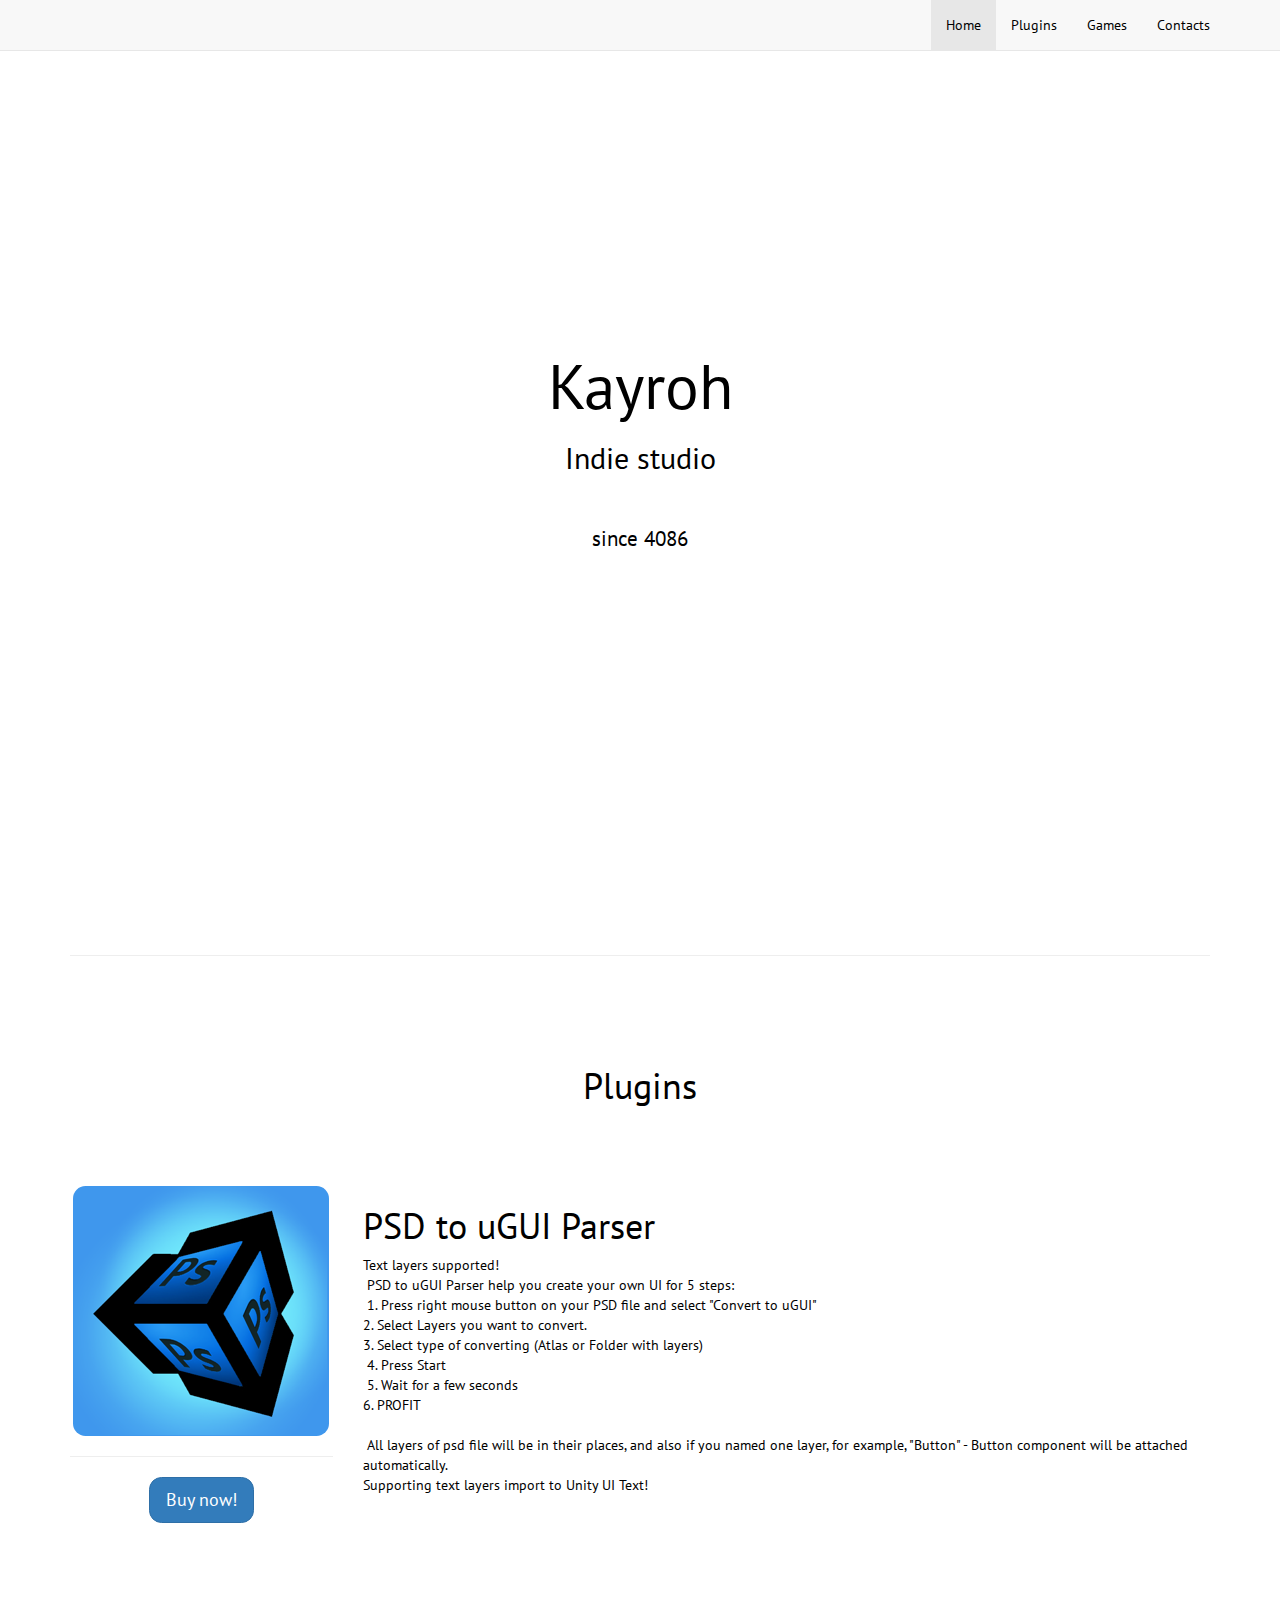
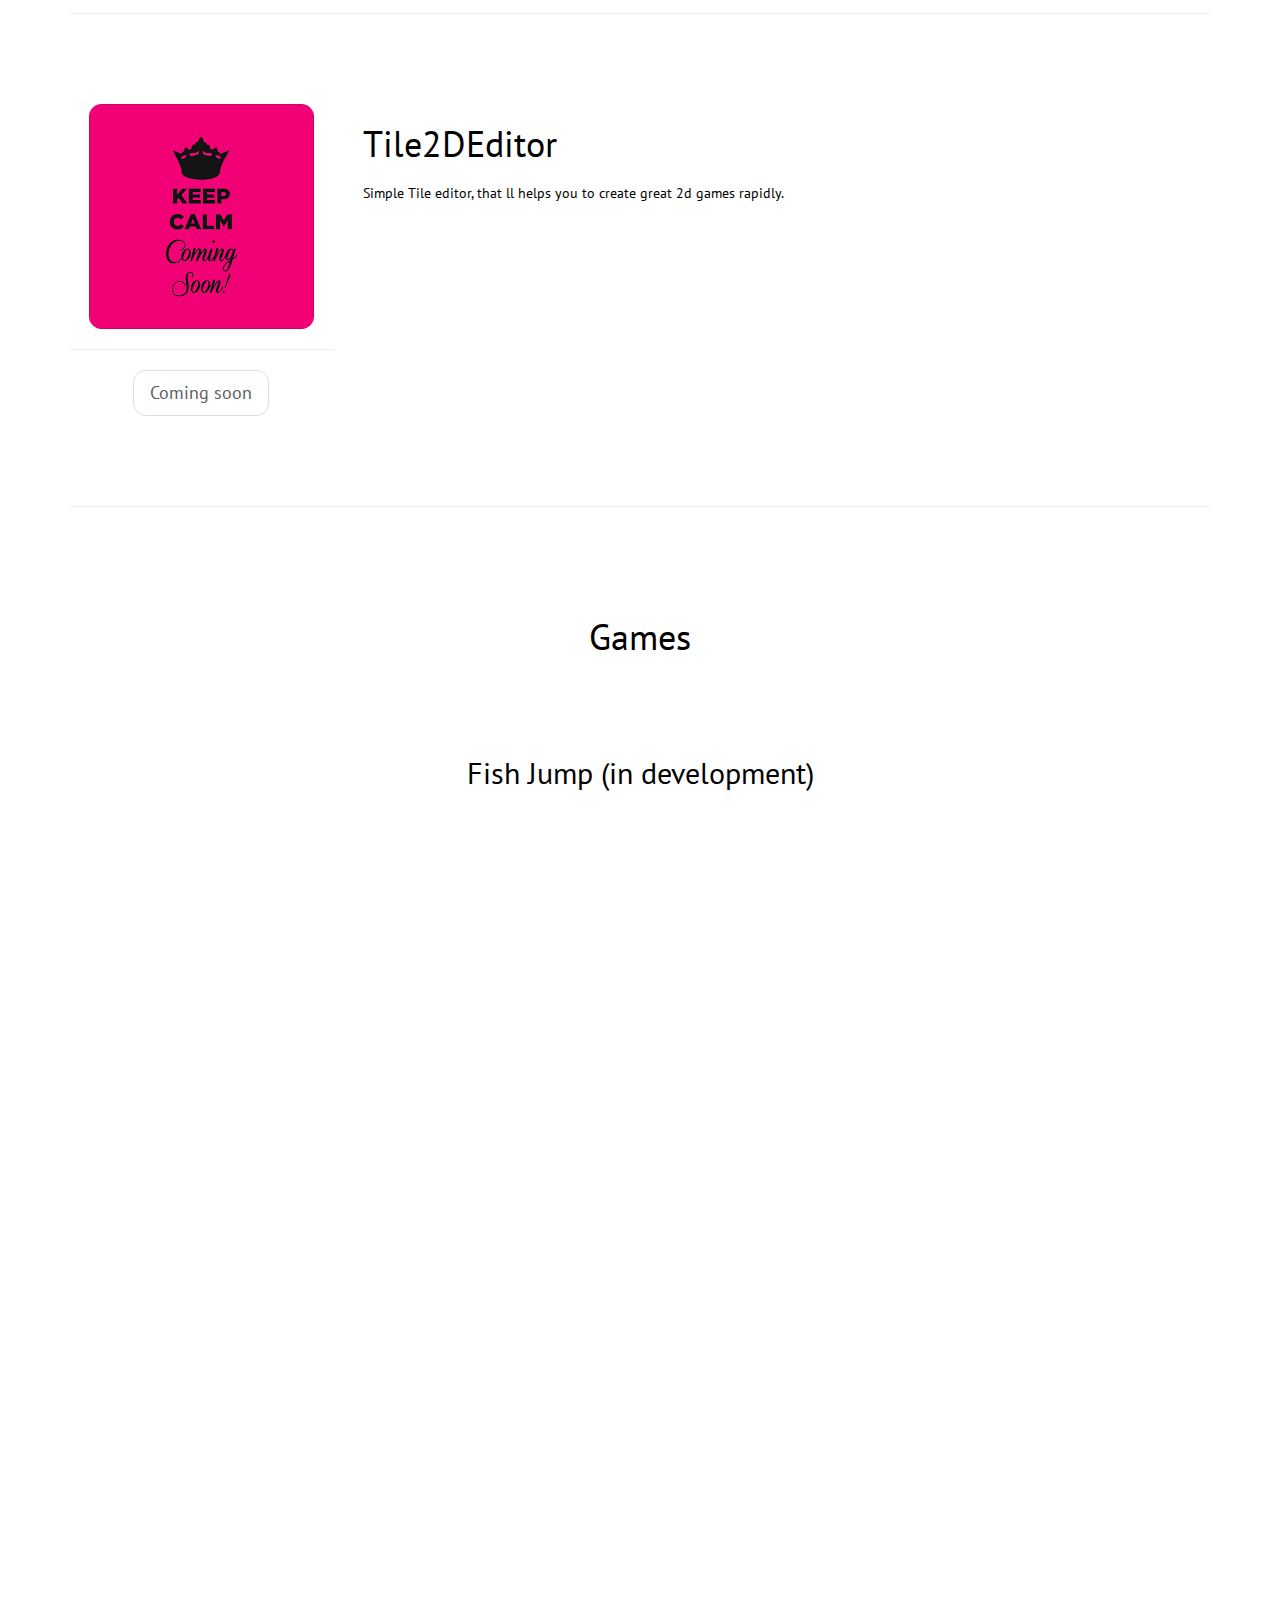
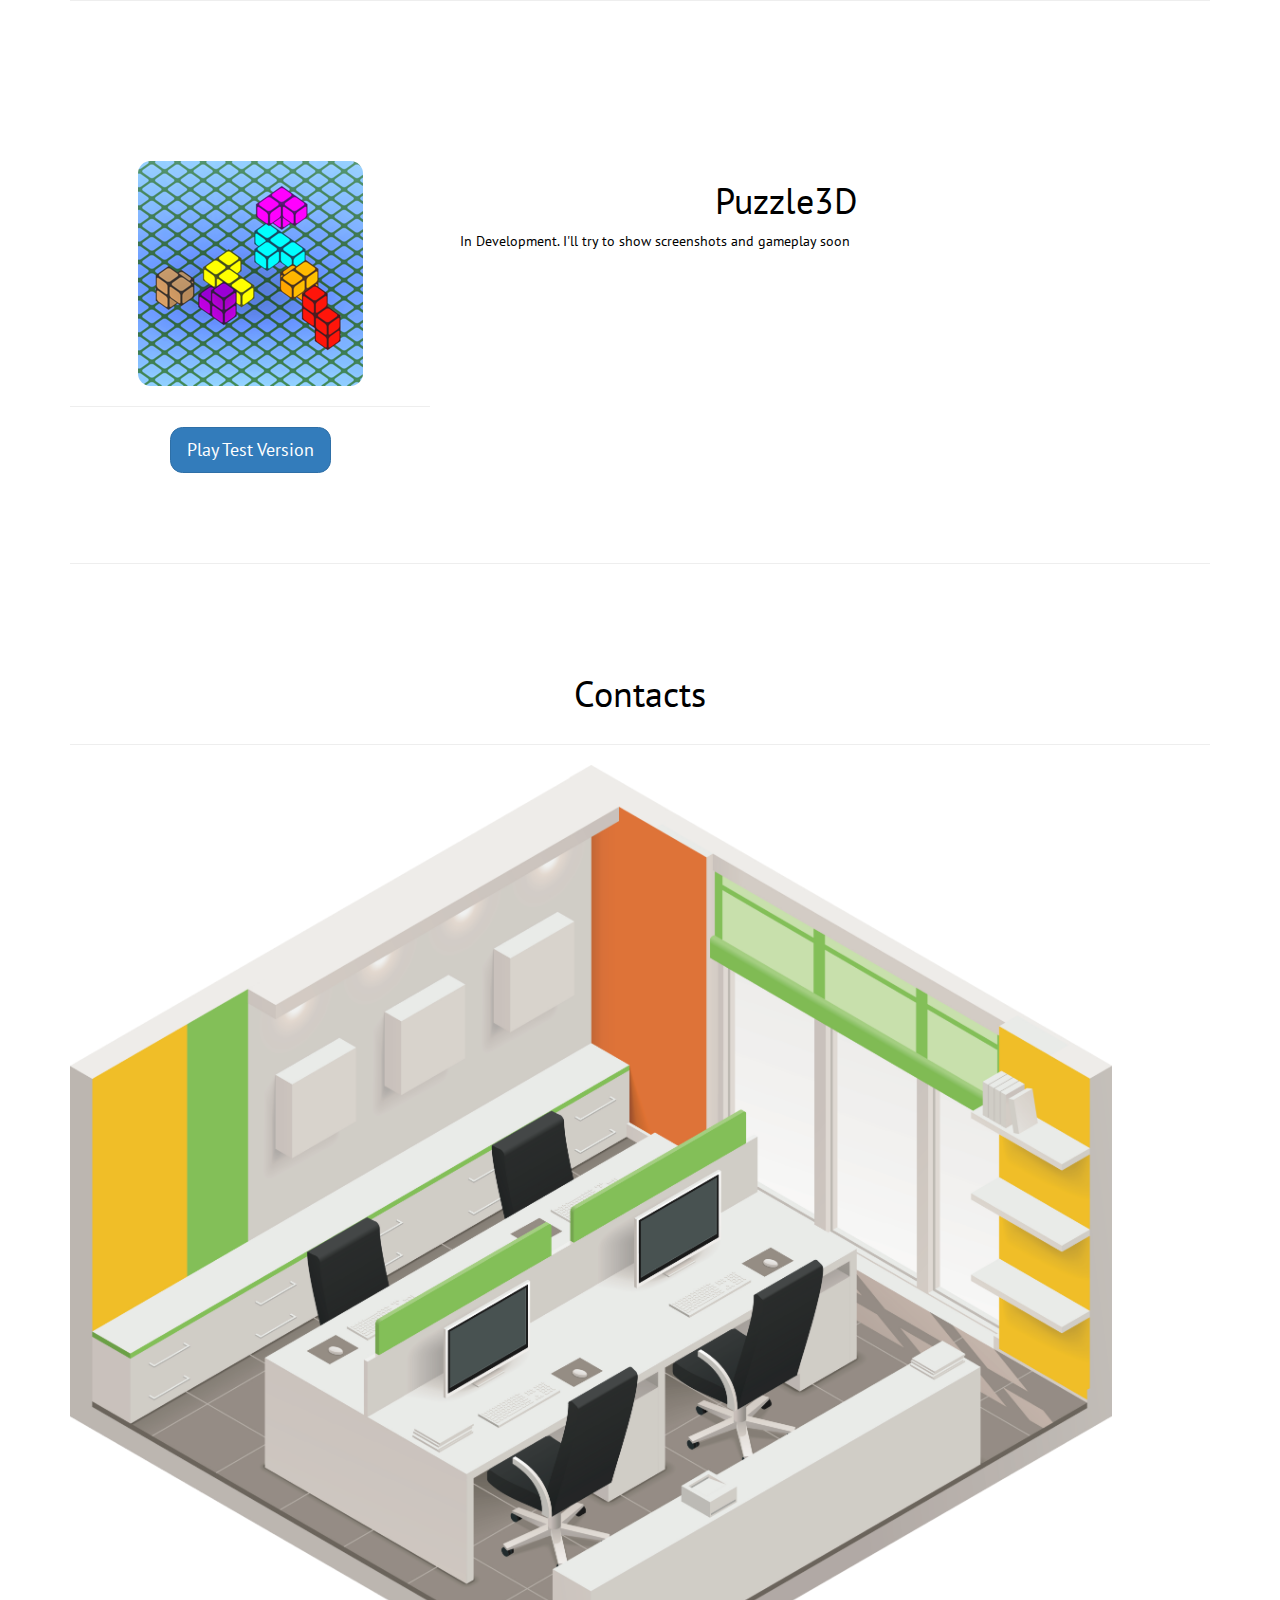
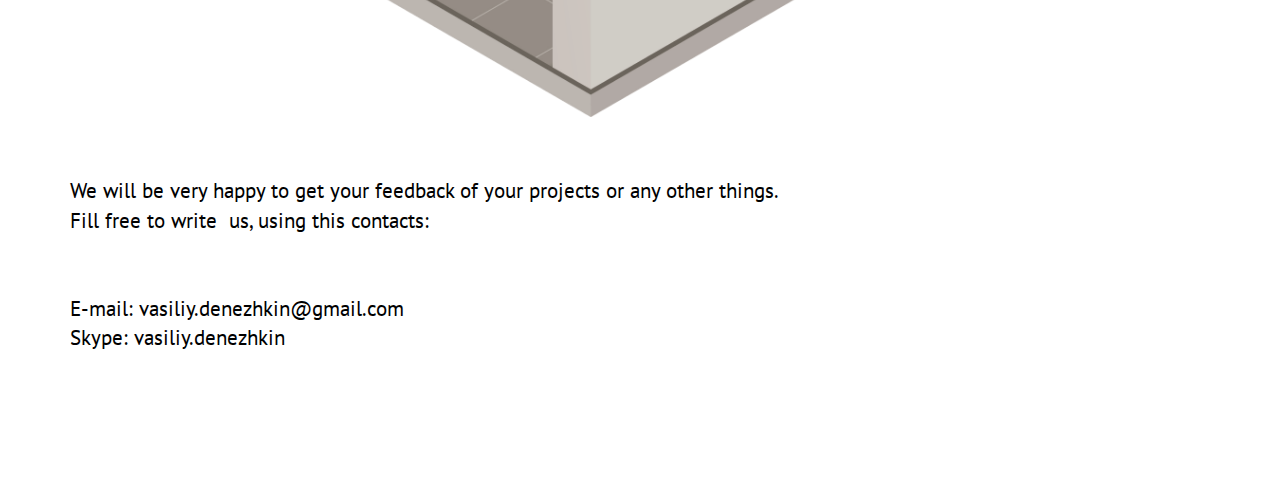
==== commit 4a46a61f: "no message" ====
--- a/index.html
+++ b/index.html
@@ -216,7 +216,7 @@
                         <hr>
                         <div class="row">
                             <div class="col-md-12 text-center">
-                                <a class="btn btn-lg btn-primary" href="Puzzle.html">Go to page</a>
+                                <a class="btn btn-lg btn-primary" href="Cubiki/index.html">Play Test Version</a>
                             </div>
                         </div>
                     </div>
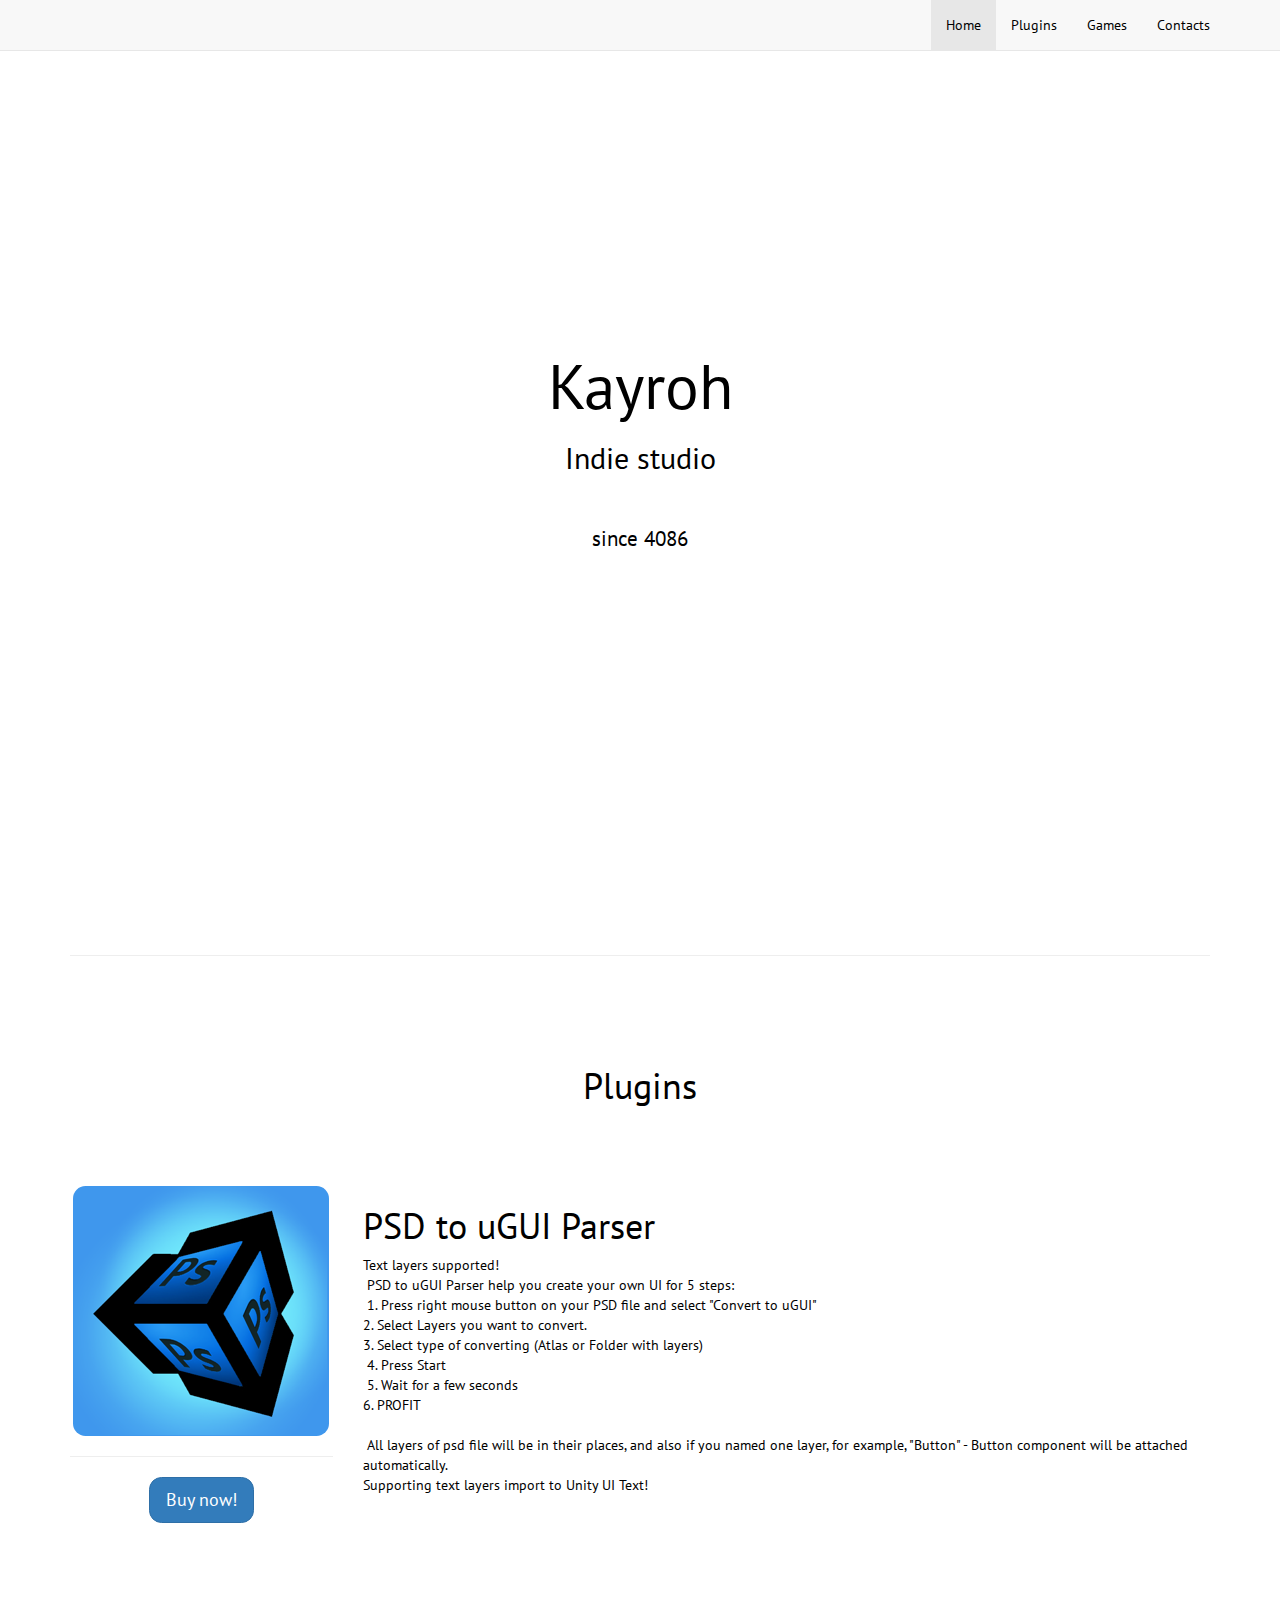
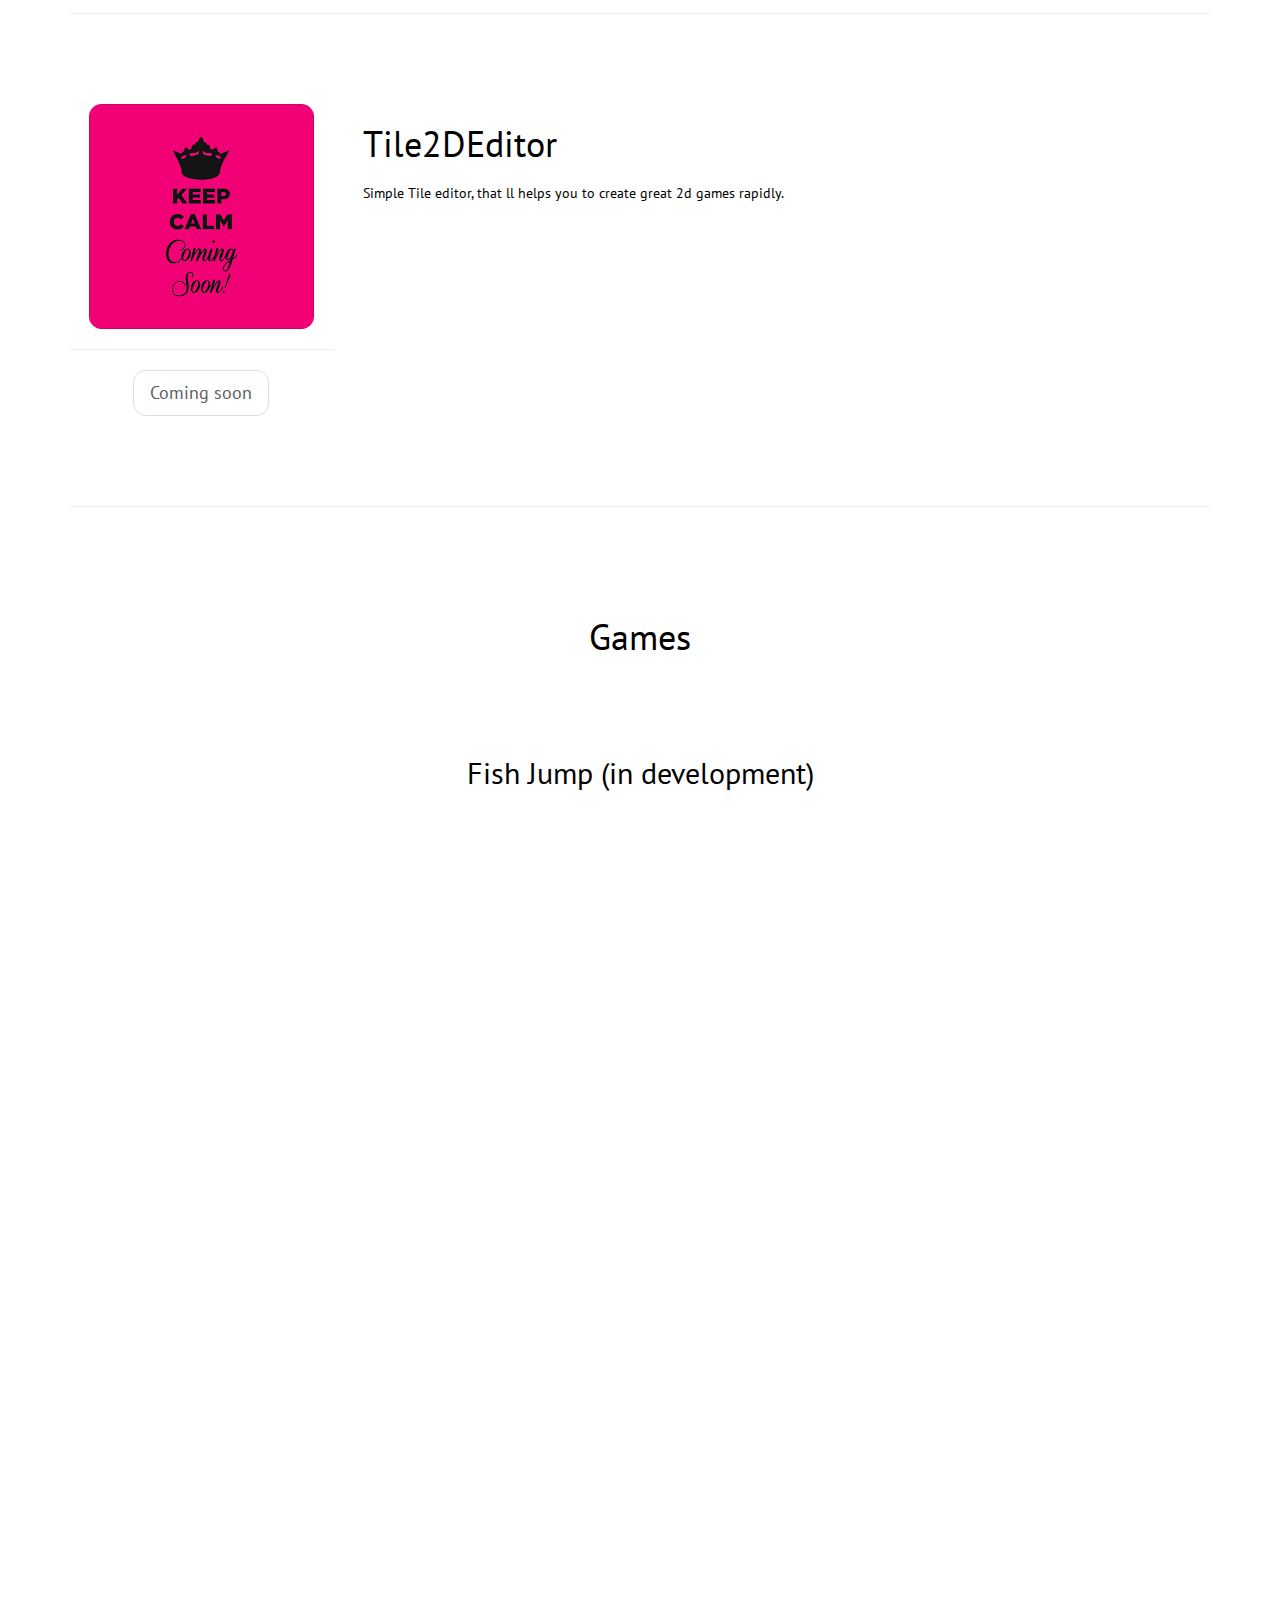
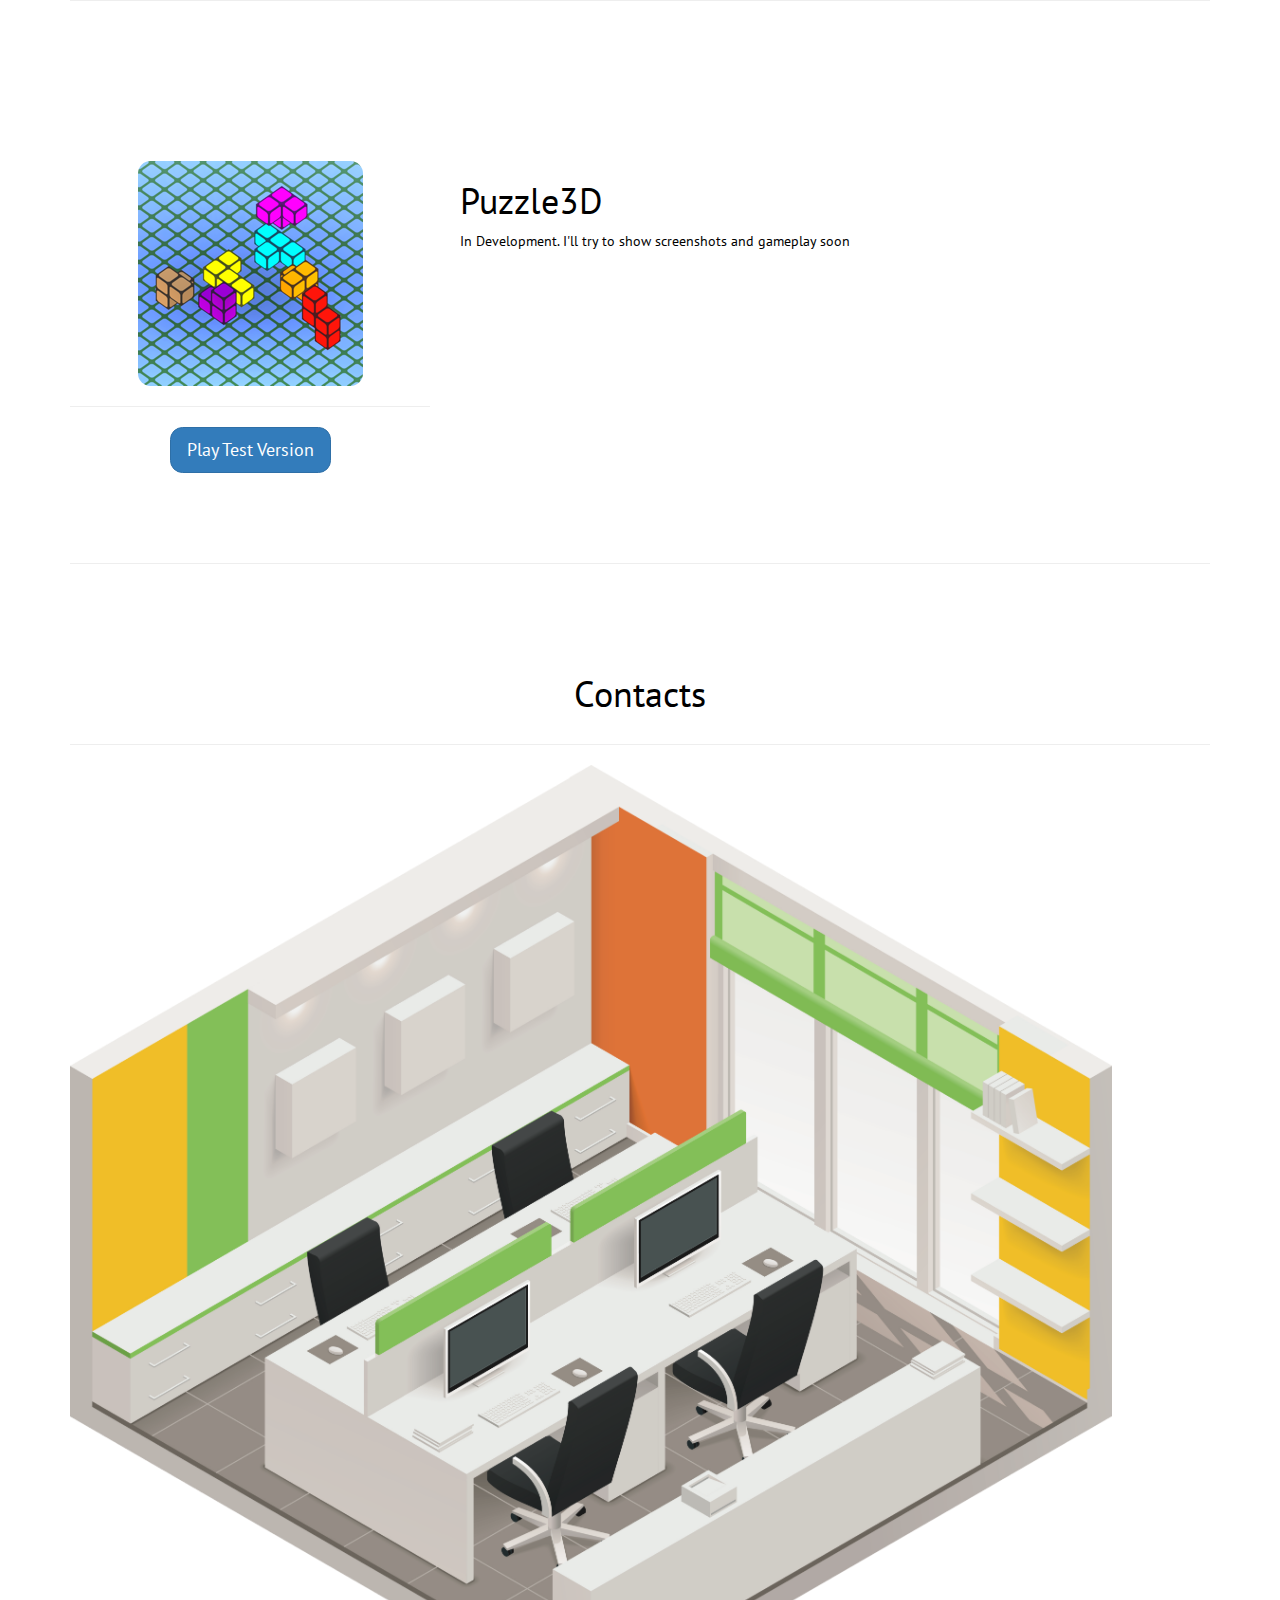
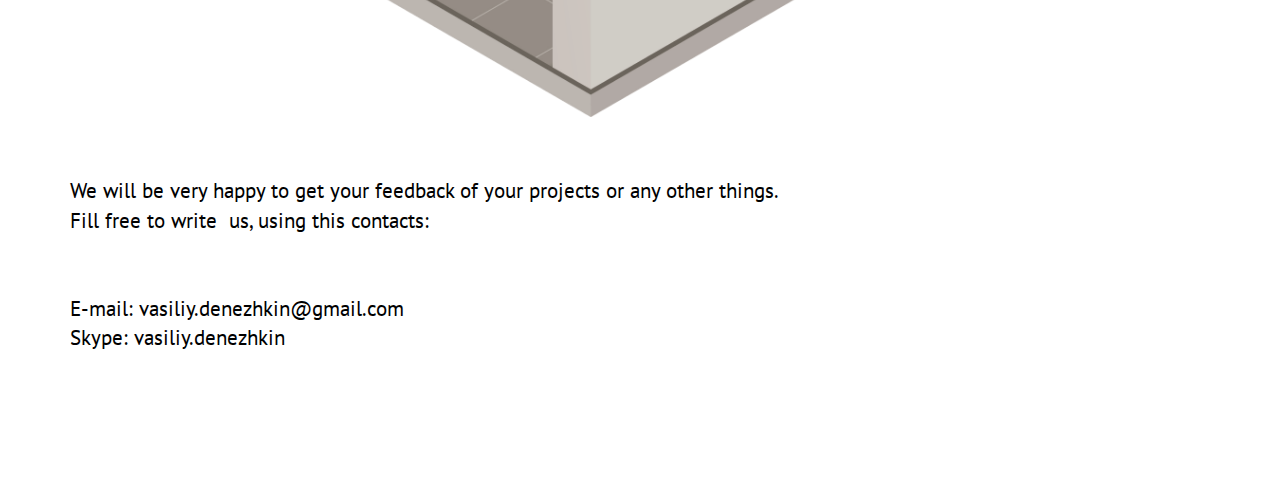
==== commit 3f6a58ce: "no message" ====
--- a/index.html
+++ b/index.html
@@ -221,7 +221,7 @@
                         </div>
                     </div>
                     <div class="col-md-7">
-                        <h1 class="text-center">Puzzle3D</h1>
+                        <h1 class="text-left">Puzzle3D</h1>
                         <p contenteditable="true">In Development. I'll try to show screenshots and gameplay soon</p>
                     </div>
                 </div>
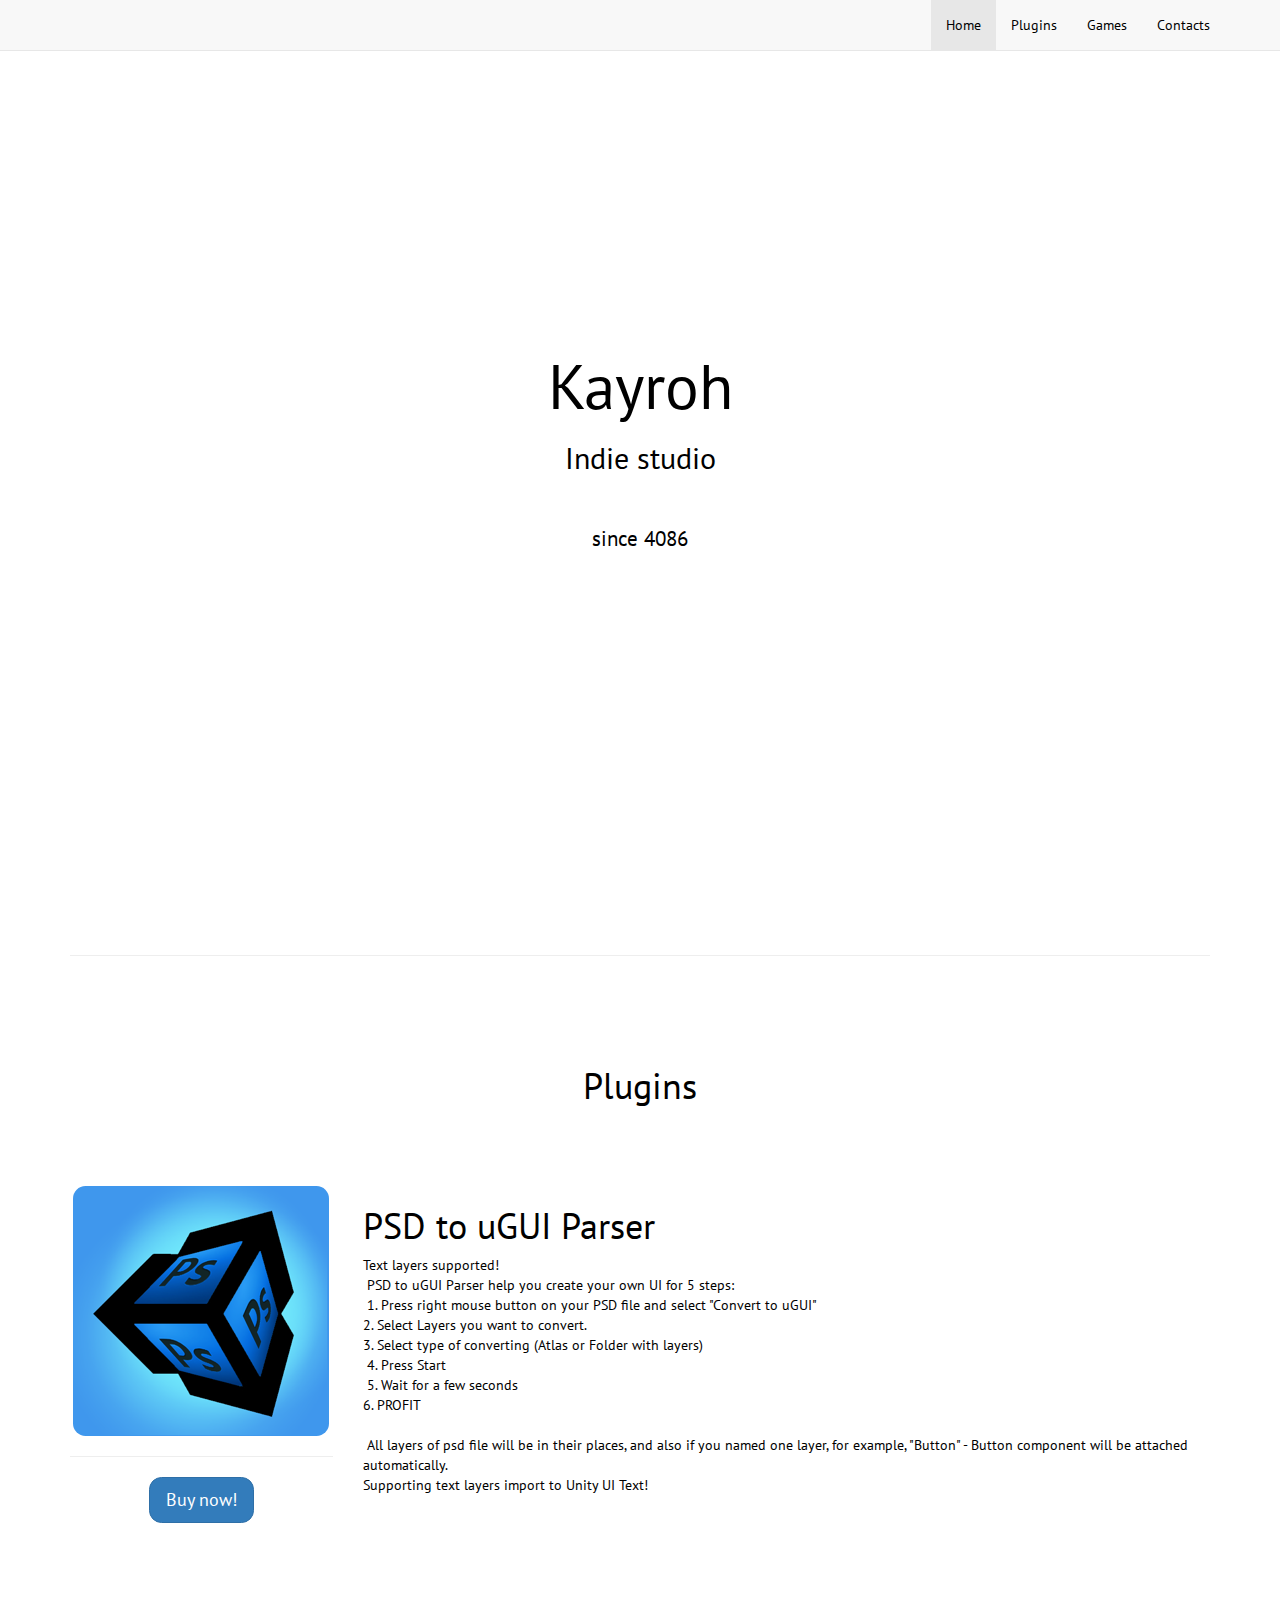
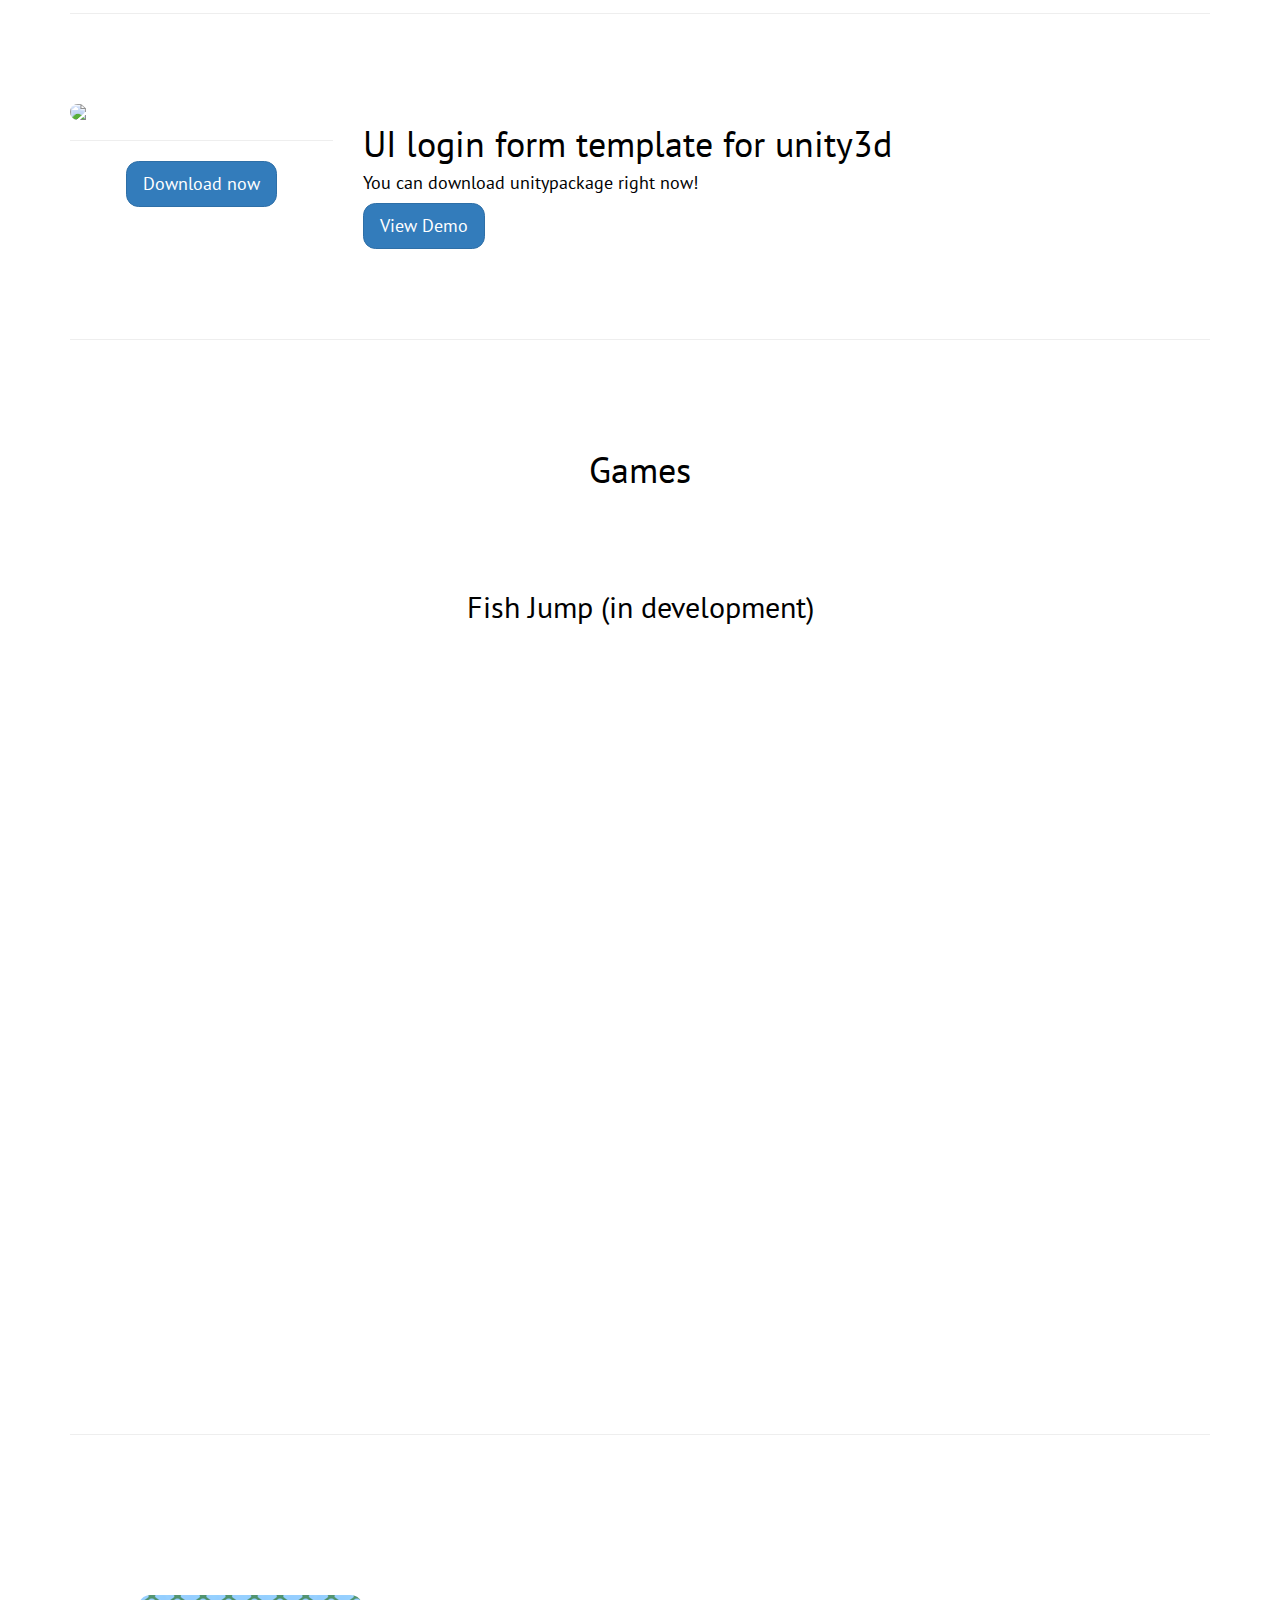
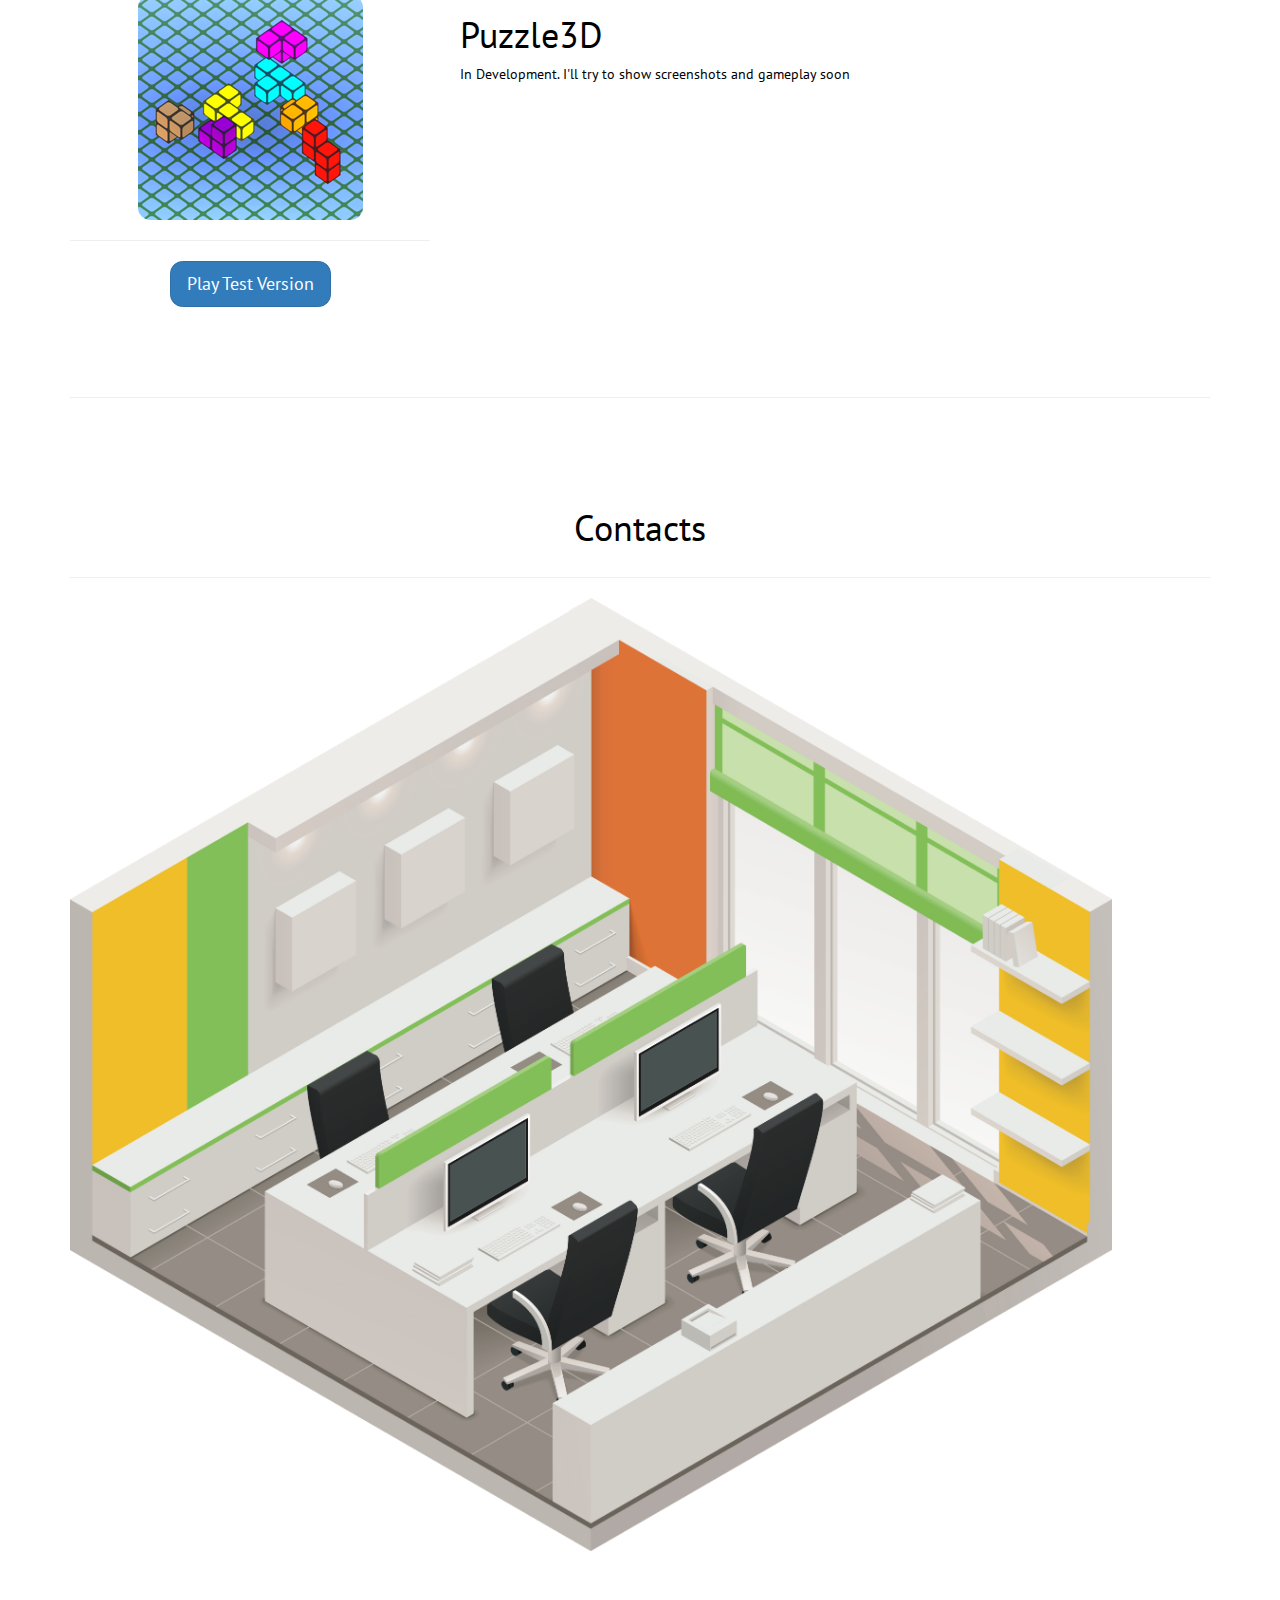
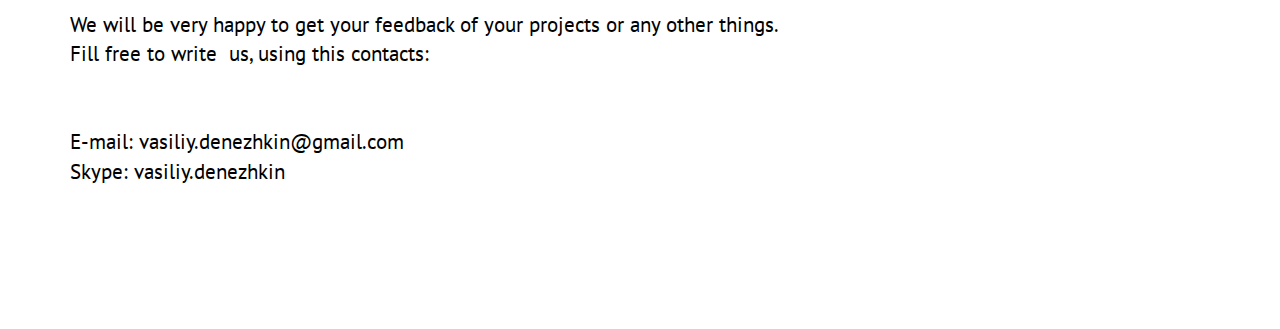
==== commit 9114da8d: "no message" ====
--- a/index.html
+++ b/index.html
@@ -128,22 +128,18 @@
             <div class="container">
                 <div class="row">
                     <div class="col-md-3">
-                        <img src="Images/images.png" class="center-block img-responsive img-rounded">
+                        <img src="http://pixelbell.com/wp-content/uploads/2015/05/5.wordpress-login-form-plugin-390x250.jpg"
+                        class="center-block img-responsive img-rounded">
                         <hr>
                         <div class="col-md-12 text-center">
-                            <a class="btn btn-default btn-lg disabled">Coming soon</a>
+                            <a class="btn btn-lg btn-primary" href="UIExample.unitypackage">Download now</a>
                         </div>
                     </div>
                     <div class="col-md-9">
-                        <h1>Tile2DEditor</h1>
-                        <h3></h3>
-                        <p class="text-left">Simple Tile editor, that ll helps you to create great 2d games rapidly.&nbsp;
-                            <br>
-                            <br>
-                            <br>
-                            <br>
-                            <br>
-                        </p>
+                        <h1>UI login form template for unity3d</h1>
+                        <h4 class="text-left">You can download unitypackage right now!</h4>
+                        <a class="btn btn-lg btn-primary"
+                        href="UIExample/index.html">View Demo</a>
                     </div>
                 </div>
                 <div class="row"></div>
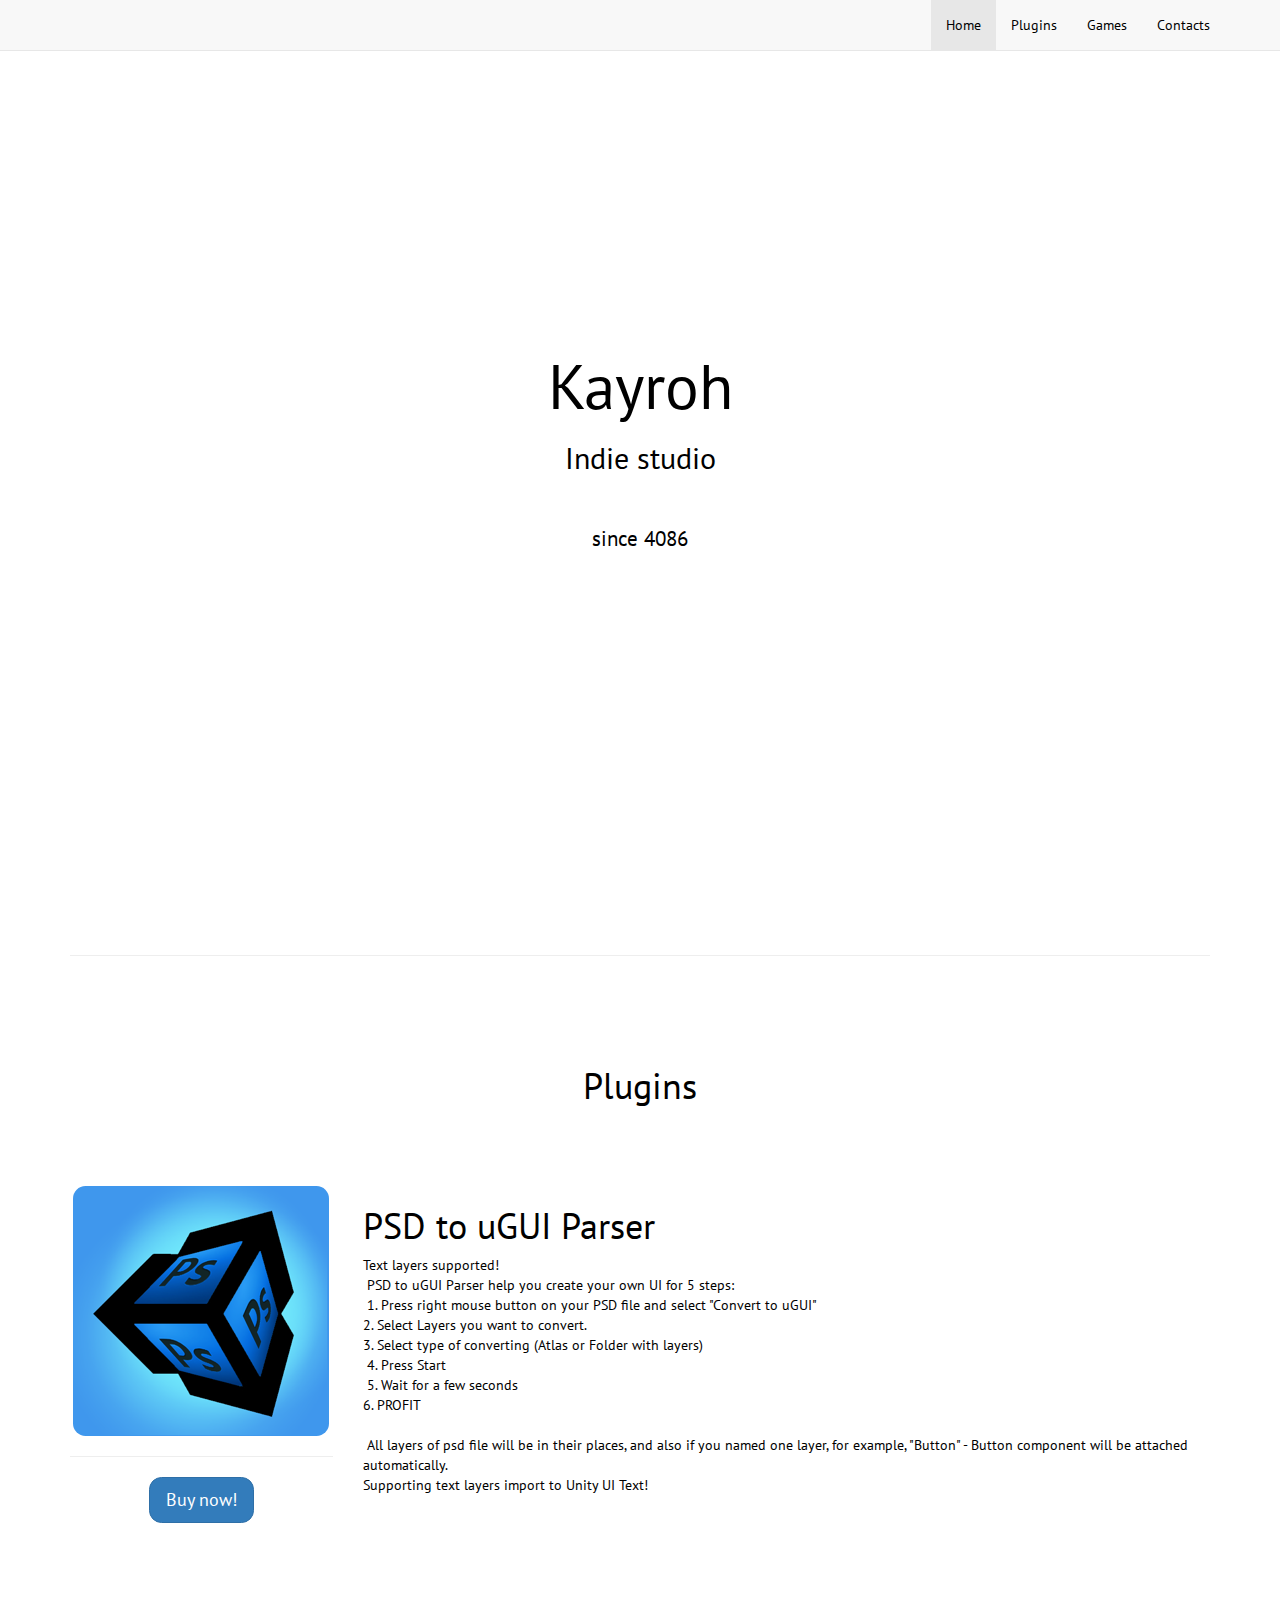
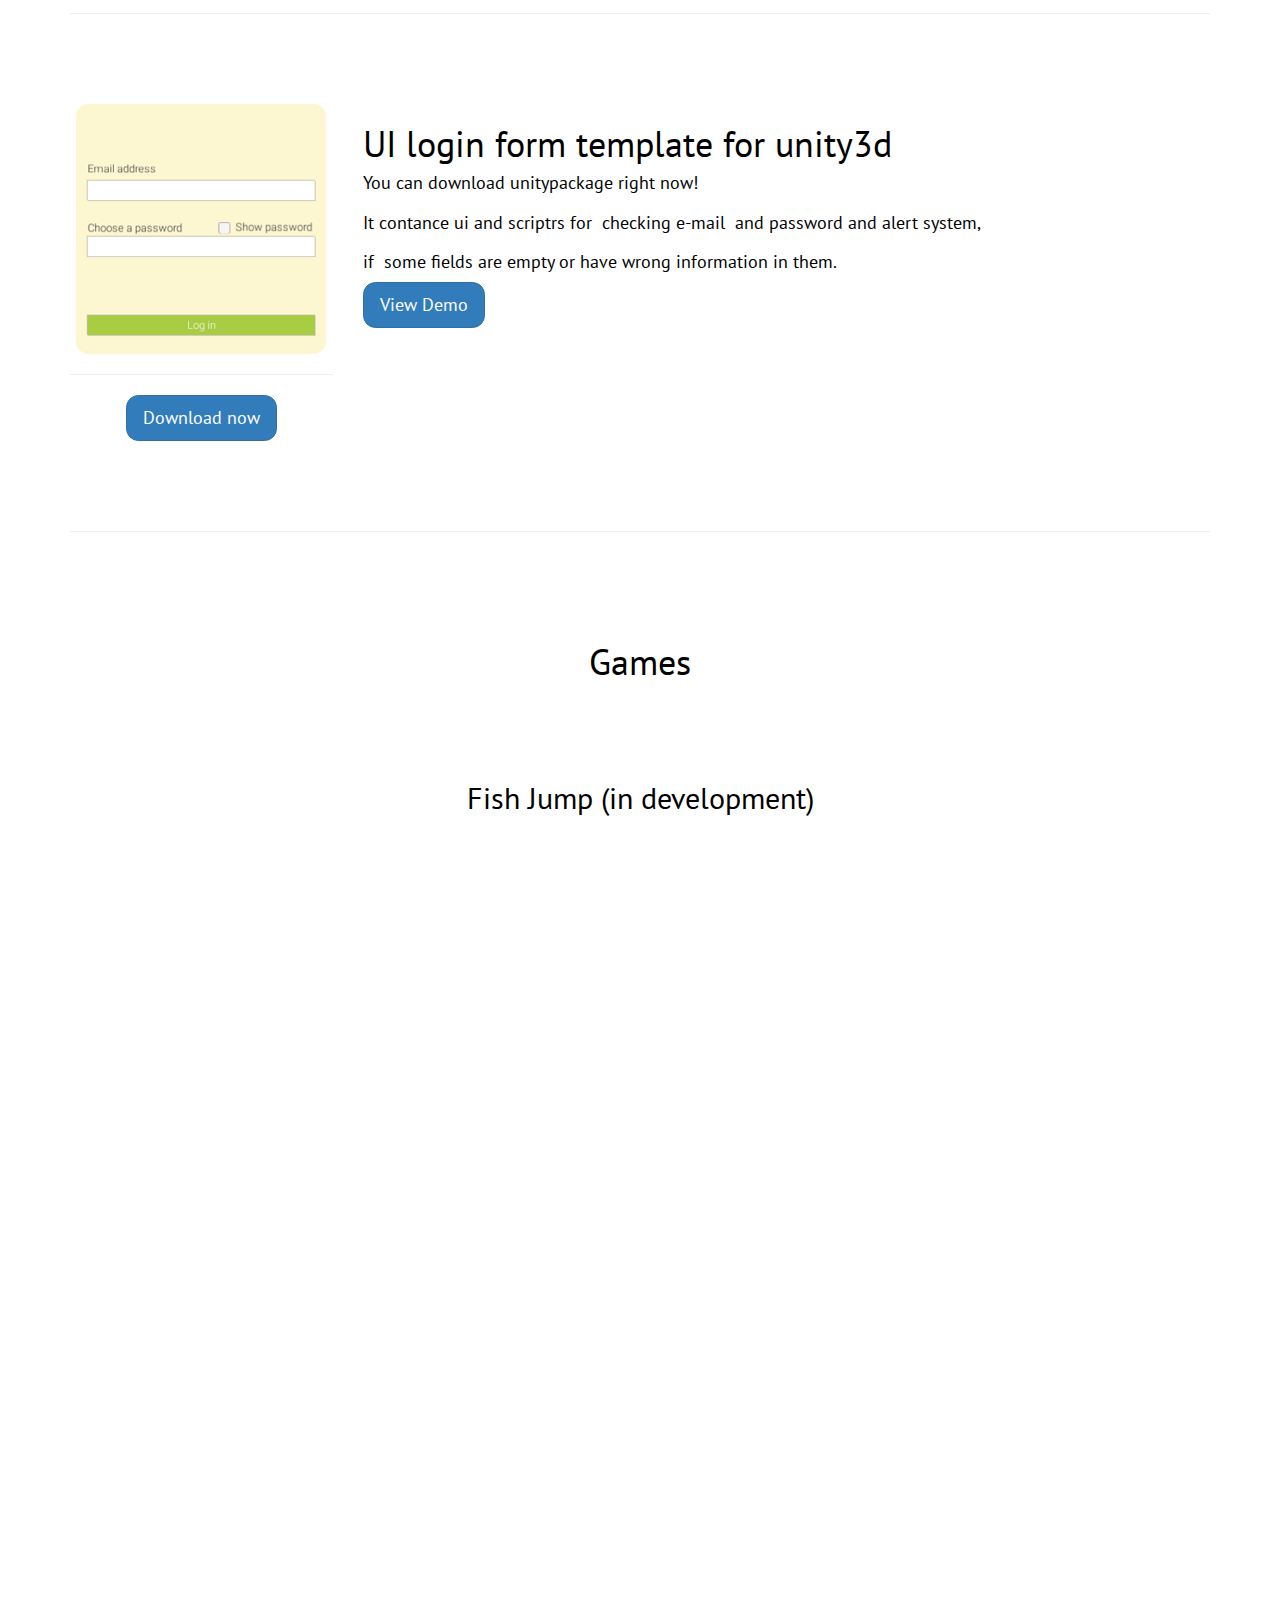
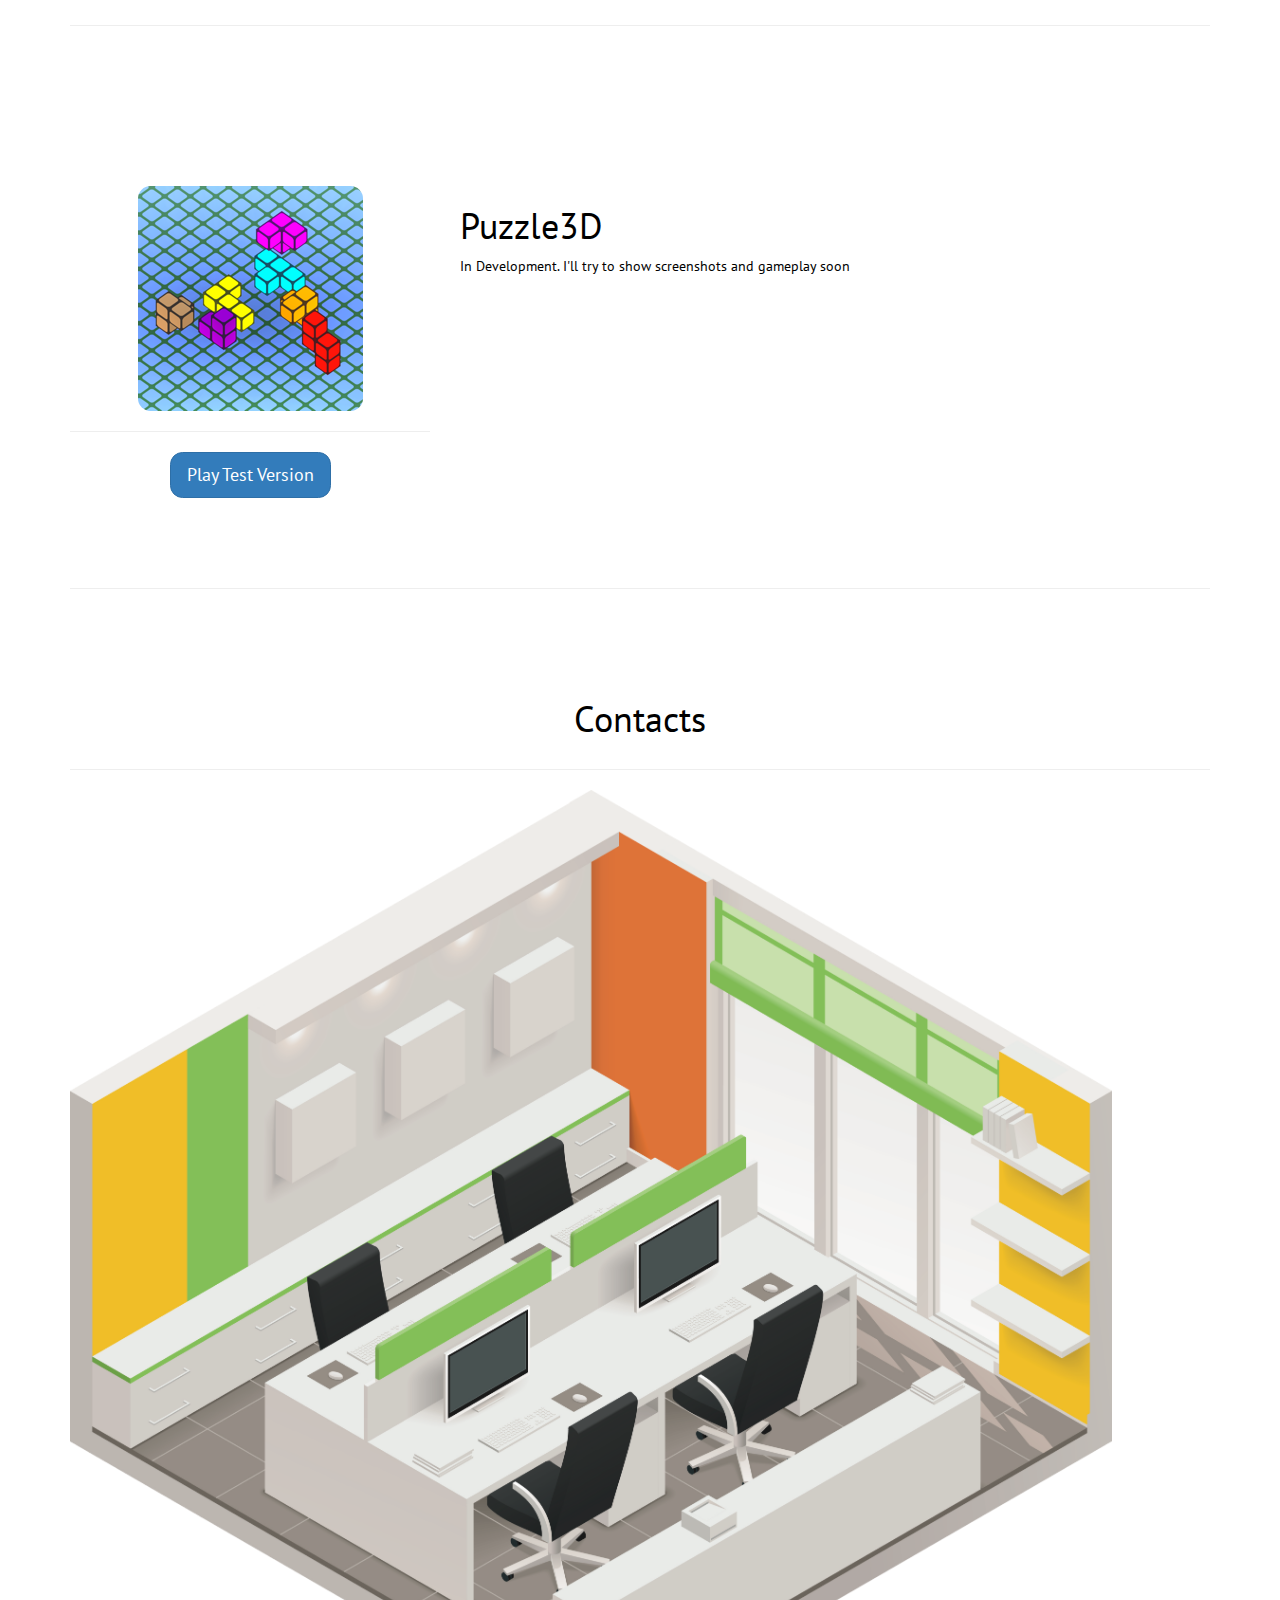
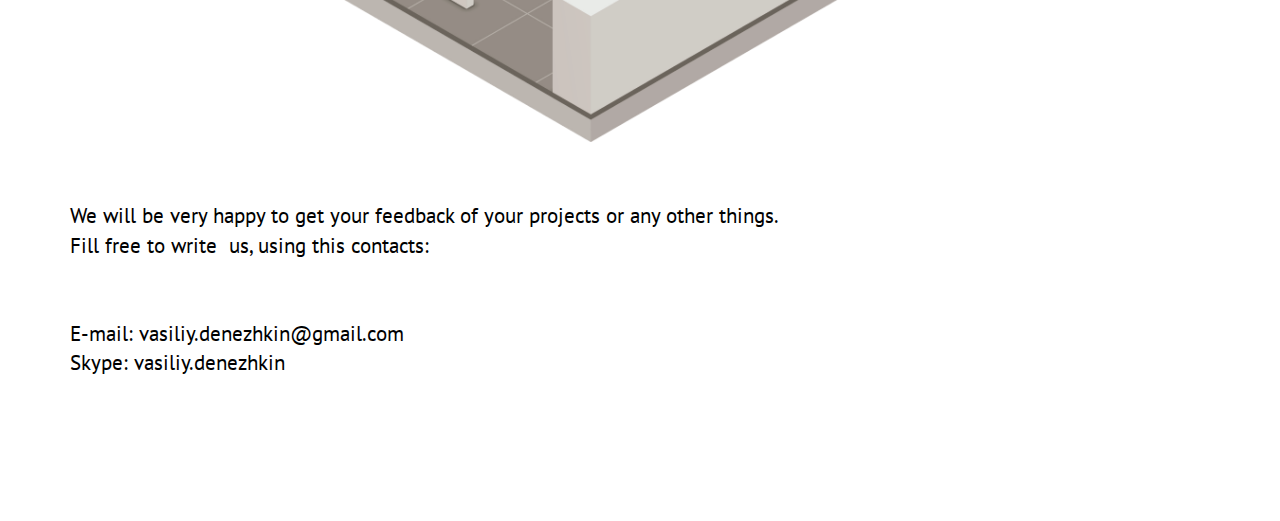
==== commit e38dcf1e: "no message" ====
--- a/index.html
+++ b/index.html
@@ -41,7 +41,7 @@
             </div>
         </div>
         <div class="cover" id="home">
-            <div class="background-image-fixed cover-image" style="background-image : url('http://pingendo.github.io/pingendo-bootstrap/assets/blurry/800x600/10.jpg')"></div>
+            <div class="background-image-fixed cover-image" style="background-image : url('http://pingendo.github.io/pingendo-bootstrap/assets/blurry/800x600/8.jpg')"></div>
             <div class="container">
                 <div class="row">
                     <div class="col-md-12 text-center">
@@ -59,7 +59,7 @@
             </div>
         </div>
         <div class="section">
-            <div class="background-image background-image-fixed" style="background-image : url('http://pingendo.github.io/pingendo-bootstrap/assets/blurry/800x600/10.jpg')"></div>
+            <div class="background-image background-image-fixed" style="background-image : url('http://pingendo.github.io/pingendo-bootstrap/assets/blurry/800x600/8.jpg')"></div>
             <div class="container">
                 <div class="row">
                     <div class="col-md-12" id="plugins">
@@ -69,7 +69,7 @@
             </div>
         </div>
         <div class="section">
-            <div class="background-image background-image-fixed" style="background-image : url('http://pingendo.github.io/pingendo-bootstrap/assets/blurry/800x600/10.jpg')"></div>
+            <div class="background-image background-image-fixed" style="background-image : url('http://pingendo.github.io/pingendo-bootstrap/assets/blurry/800x600/8.jpg')"></div>
             <div class="container">
                 <div class="row">
                     <div class="col-md-12 text-center">
@@ -83,7 +83,7 @@
             </div>
         </div>
         <div class="section">
-            <div class="background-image background-image-fixed" style="background-image : url('http://pingendo.github.io/pingendo-bootstrap/assets/blurry/800x600/10.jpg')"></div>
+            <div class="background-image background-image-fixed" style="background-image : url('http://pingendo.github.io/pingendo-bootstrap/assets/blurry/800x600/8.jpg')"></div>
             <div class="container">
                 <div class="row">
                     <div class="col-md-3">
@@ -114,22 +114,21 @@
             </div>
         </div>
         <div class="section">
-            <div class="background-image background-image-fixed" style="background-image : url('http://pingendo.github.io/pingendo-bootstrap/assets/blurry/800x600/10.jpg')"></div>
-            <div class="container">
-                <div class="row">
-                    <div class="col-md-12">
-                        <hr>
-                    </div>
-                </div>
-            </div>
-        </div>
-        <div class="section">
-            <div class="background-image background-image-fixed" style="background-image : url('http://pingendo.github.io/pingendo-bootstrap/assets/blurry/800x600/10.jpg')"></div>
+            <div class="background-image background-image-fixed" style="background-image : url('http://pingendo.github.io/pingendo-bootstrap/assets/blurry/800x600/8.jpg')"></div>
+            <div class="container">
+                <div class="row">
+                    <div class="col-md-12">
+                        <hr>
+                    </div>
+                </div>
+            </div>
+        </div>
+        <div class="section">
+            <div class="background-image background-image-fixed" style="background-image : url('http://pingendo.github.io/pingendo-bootstrap/assets/blurry/800x600/8.jpg')"></div>
             <div class="container">
                 <div class="row">
                     <div class="col-md-3">
-                        <img src="http://pixelbell.com/wp-content/uploads/2015/05/5.wordpress-login-form-plugin-390x250.jpg"
-                        class="center-block img-responsive img-rounded">
+                        <img src="Images/UIExample.png" class="center-block img-responsive img-rounded">
                         <hr>
                         <div class="col-md-12 text-center">
                             <a class="btn btn-lg btn-primary" href="UIExample.unitypackage">Download now</a>
@@ -137,16 +136,21 @@
                     </div>
                     <div class="col-md-9">
                         <h1>UI login form template for unity3d</h1>
-                        <h4 class="text-left">You can download unitypackage right now!</h4>
-                        <a class="btn btn-lg btn-primary"
-                        href="UIExample/index.html">View Demo</a>
-                    </div>
-                </div>
-                <div class="row"></div>
-            </div>
-        </div>
-        <div class="section">
-            <div class="background-image background-image-fixed" style="background-image : url('http://pingendo.github.io/pingendo-bootstrap/assets/blurry/800x600/10.jpg')"></div>
+                        <h4 class="text-left">You can download unitypackage right now!
+                            <br>
+                            <br>It contance ui and scriptrs for &nbsp;checking e-mail &nbsp;and password
+                            and alert system,&nbsp;
+                            <br>
+                            <br>if &nbsp;some fields are empty or&nbsp;have wrong information in them.</h4>
+                        <a
+                        class="btn btn-lg btn-primary" href="UIExample/index.html">View Demo</a>
+                    </div>
+                </div>
+                <div class="row"></div>
+            </div>
+        </div>
+        <div class="section">
+            <div class="background-image background-image-fixed" style="background-image : url('http://pingendo.github.io/pingendo-bootstrap/assets/blurry/800x600/8.jpg')"></div>
             <div class="container">
                 <div class="row">
                     <div class="col-md-12" id="games">
@@ -156,7 +160,7 @@
             </div>
         </div>
         <div class="section">
-            <div class="background-image background-image-fixed" style="background-image : url('http://pingendo.github.io/pingendo-bootstrap/assets/blurry/800x600/10.jpg')"></div>
+            <div class="background-image background-image-fixed" style="background-image : url('http://pingendo.github.io/pingendo-bootstrap/assets/blurry/800x600/8.jpg')"></div>
             <div class="container">
                 <div class="row">
                     <div class="col-md-12">
@@ -166,7 +170,7 @@
             </div>
         </div>
         <div class="section">
-            <div class="background-image background-image-fixed" style="background-image : url('http://pingendo.github.io/pingendo-bootstrap/assets/blurry/800x600/10.jpg')"></div>
+            <div class="background-image background-image-fixed" style="background-image : url('http://pingendo.github.io/pingendo-bootstrap/assets/blurry/800x600/8.jpg')"></div>
             <div class="container">
                 <div class="row">
                     <div class="col-md-12">
@@ -176,7 +180,7 @@
             </div>
         </div>
         <div class="section">
-            <div class="background-image background-image-fixed" style="background-image : url('http://pingendo.github.io/pingendo-bootstrap/assets/blurry/800x600/10.jpg')"></div>
+            <div class="background-image background-image-fixed" style="background-image : url('http://pingendo.github.io/pingendo-bootstrap/assets/blurry/800x600/8.jpg')"></div>
             <div class="container">
                 <div class="row">
                     <div class="col-md-12">
@@ -189,21 +193,21 @@
             </div>
         </div>
         <div class="section">
-            <div class="background-image background-image-fixed" style="background-image : url('http://pingendo.github.io/pingendo-bootstrap/assets/blurry/800x600/10.jpg')"></div>
-            <div class="container">
-                <div class="row">
-                    <div class="col-md-12">
-                        <hr>
-                    </div>
-                </div>
-            </div>
-        </div>
-        <div class="section">
-            <div class="background-image background-image-fixed" style="background-image : url('http://pingendo.github.io/pingendo-bootstrap/assets/blurry/800x600/10.jpg')"></div>
+            <div class="background-image background-image-fixed" style="background-image : url('http://pingendo.github.io/pingendo-bootstrap/assets/blurry/800x600/8.jpg')"></div>
+            <div class="container">
+                <div class="row">
+                    <div class="col-md-12">
+                        <hr>
+                    </div>
+                </div>
+            </div>
+        </div>
+        <div class="section">
+            <div class="background-image background-image-fixed" style="background-image : url('http://pingendo.github.io/pingendo-bootstrap/assets/blurry/800x600/8.jpg')"></div>
             <div class="container"></div>
         </div>
         <div class="section">
-            <div class="background-image background-image-fixed" style="background-image : url('http://pingendo.github.io/pingendo-bootstrap/assets/blurry/800x600/10.jpg')"></div>
+            <div class="background-image background-image-fixed" style="background-image : url('http://pingendo.github.io/pingendo-bootstrap/assets/blurry/800x600/8.jpg')"></div>
             <div class="container">
                 <div class="row"></div>
                 <div class="row">
@@ -224,7 +228,7 @@
             </div>
         </div>
         <div class="section">
-            <div class="background-image background-image-fixed" style="background-image : url('http://pingendo.github.io/pingendo-bootstrap/assets/blurry/800x600/10.jpg')"></div>
+            <div class="background-image background-image-fixed" style="background-image : url('http://pingendo.github.io/pingendo-bootstrap/assets/blurry/800x600/8.jpg')"></div>
             <div class="container">
                 <div class="row">
                     <div class="col-md-12" id="contacts">
@@ -235,7 +239,7 @@
             </div>
         </div>
         <div class="section">
-            <div class="background-image background-image-fixed" style="background-image : url('http://pingendo.github.io/pingendo-bootstrap/assets/blurry/800x600/10.jpg')"></div>
+            <div class="background-image background-image-fixed" style="background-image : url('http://pingendo.github.io/pingendo-bootstrap/assets/blurry/800x600/8.jpg')"></div>
             <div class="container">
                 <div class="row">
                     <div class="col-md-12">
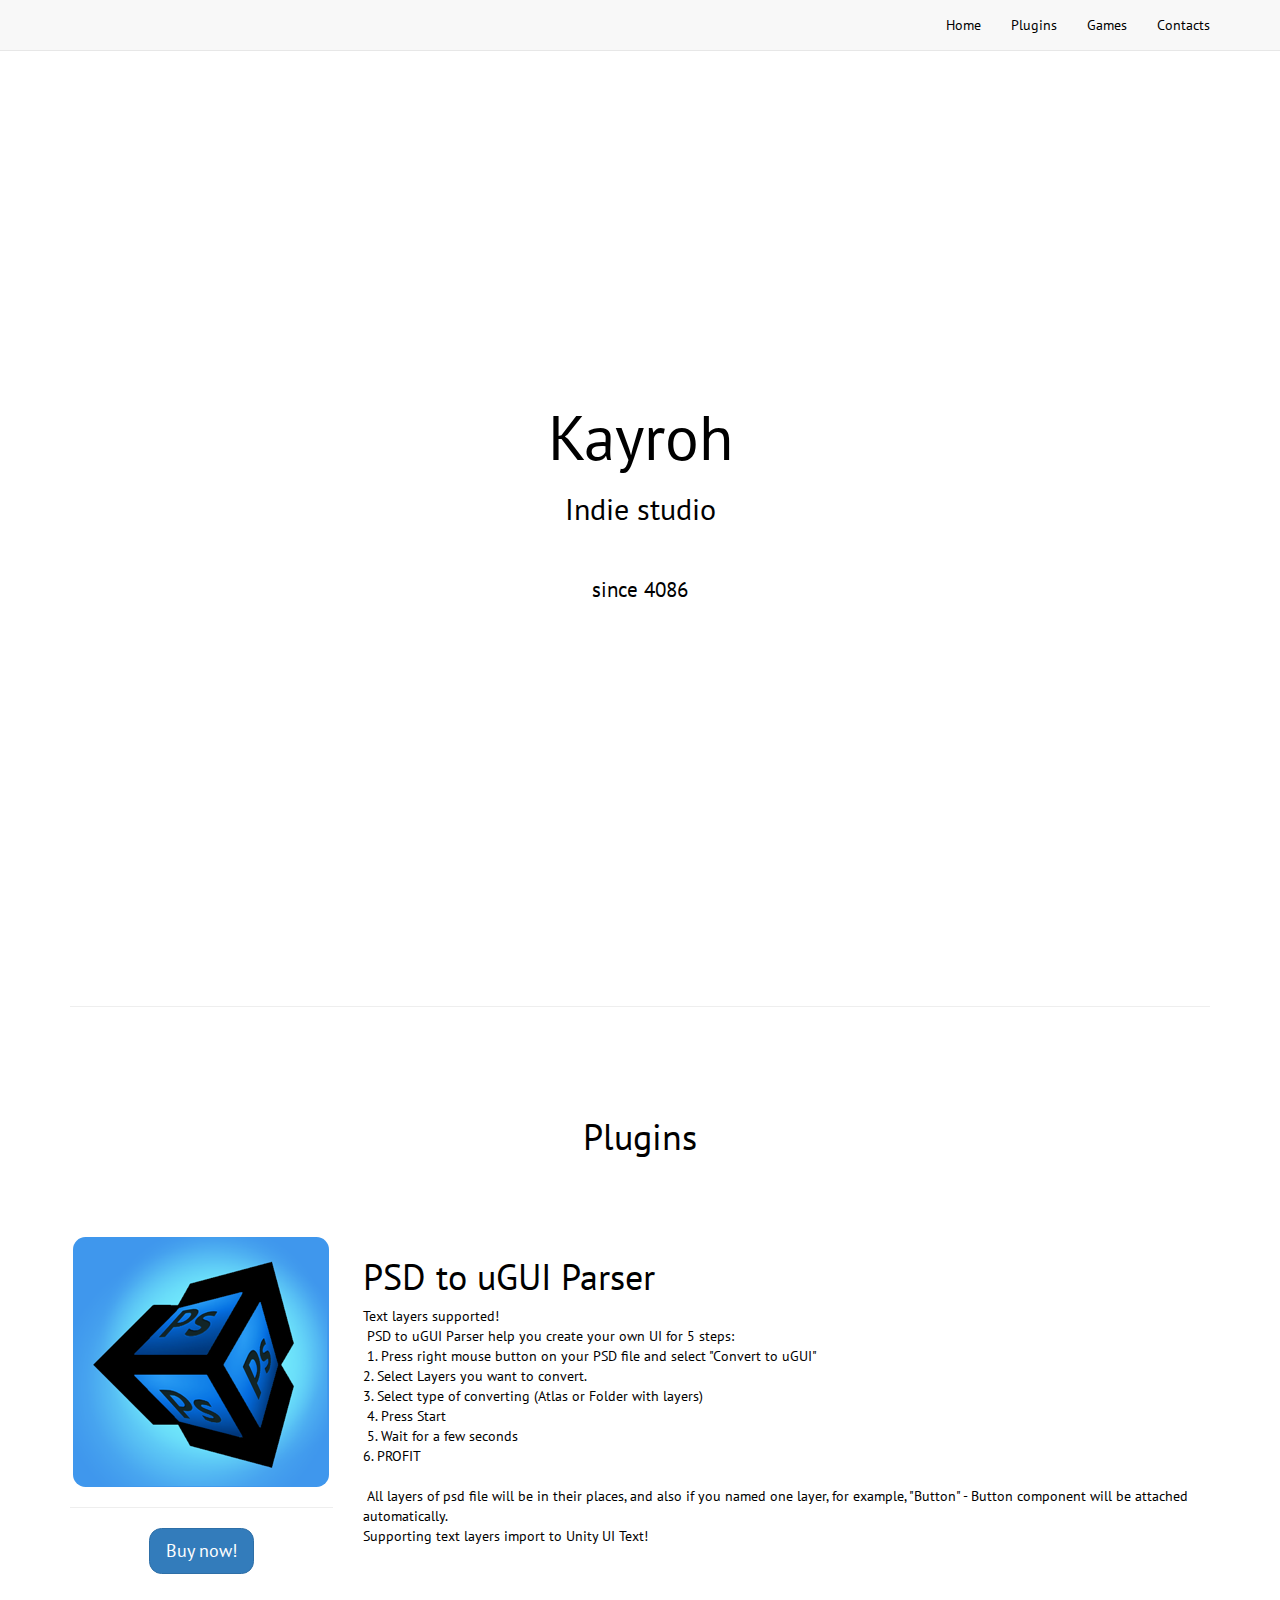
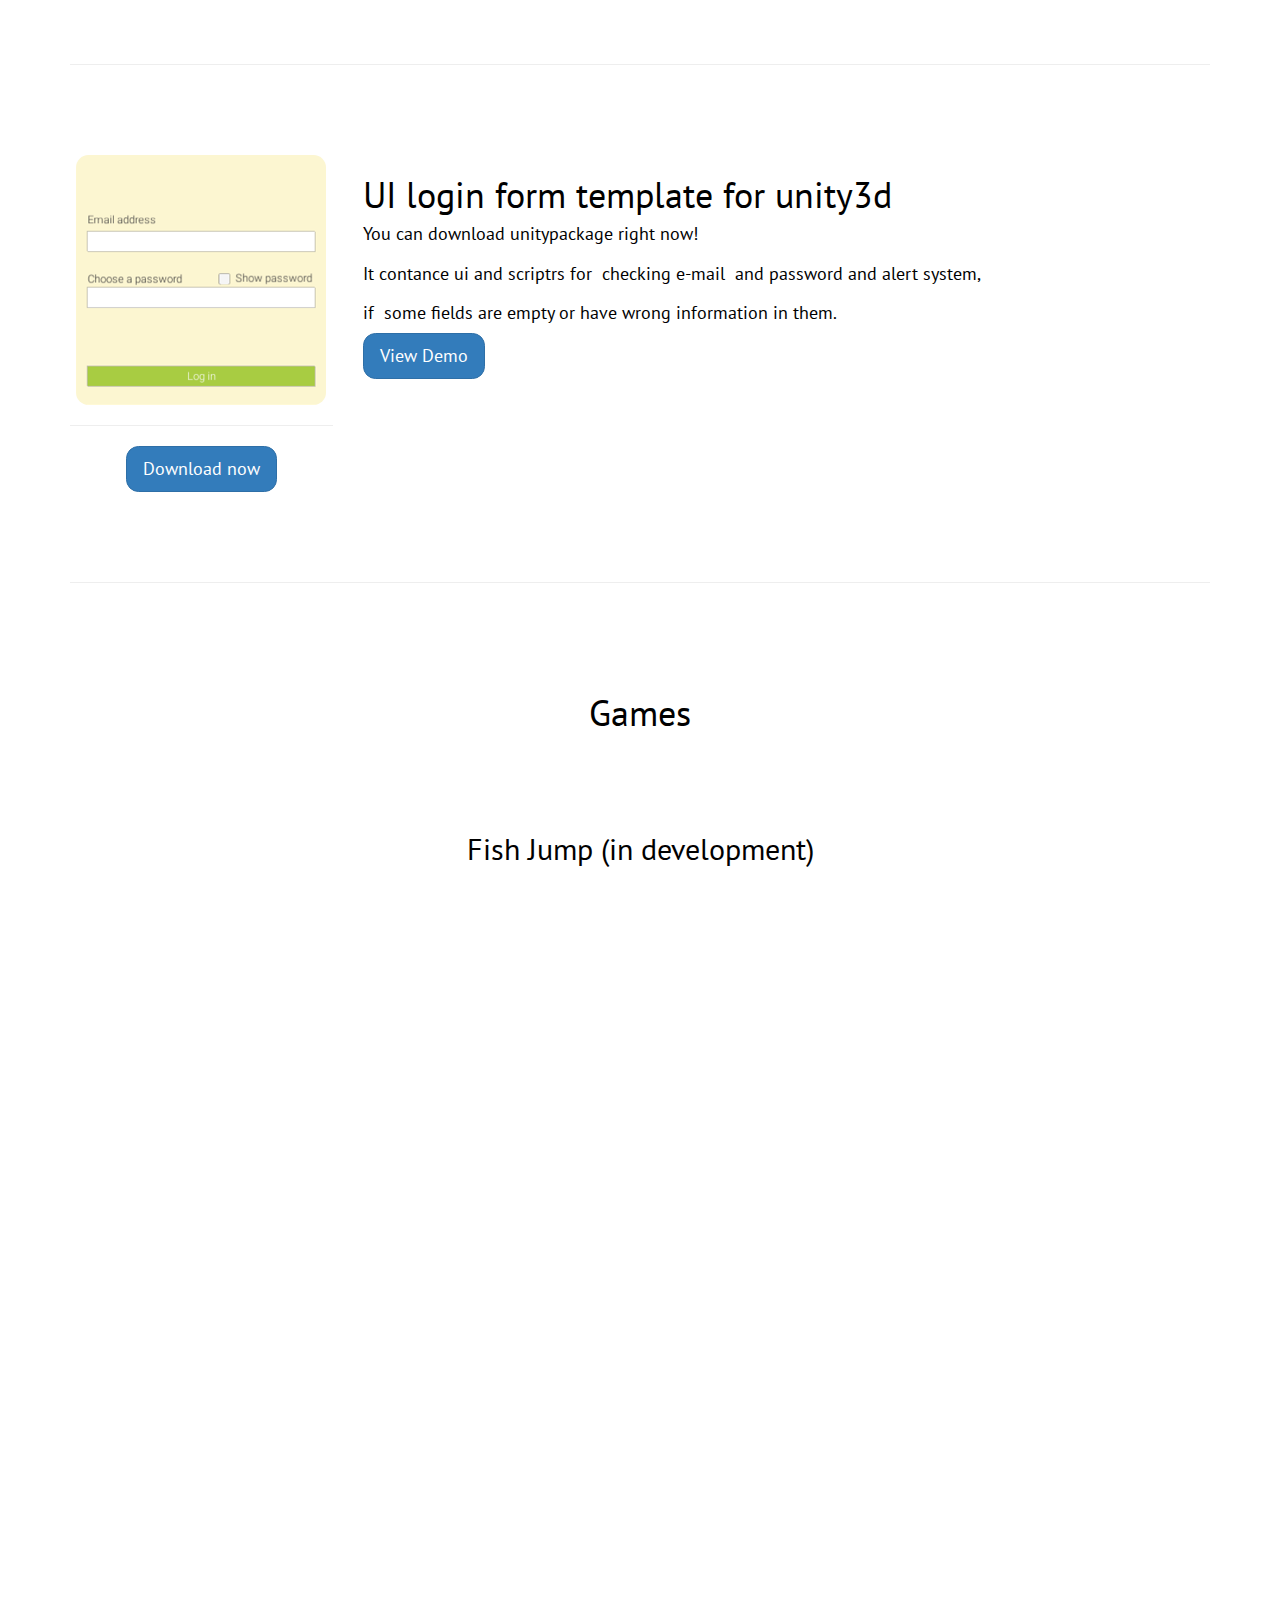
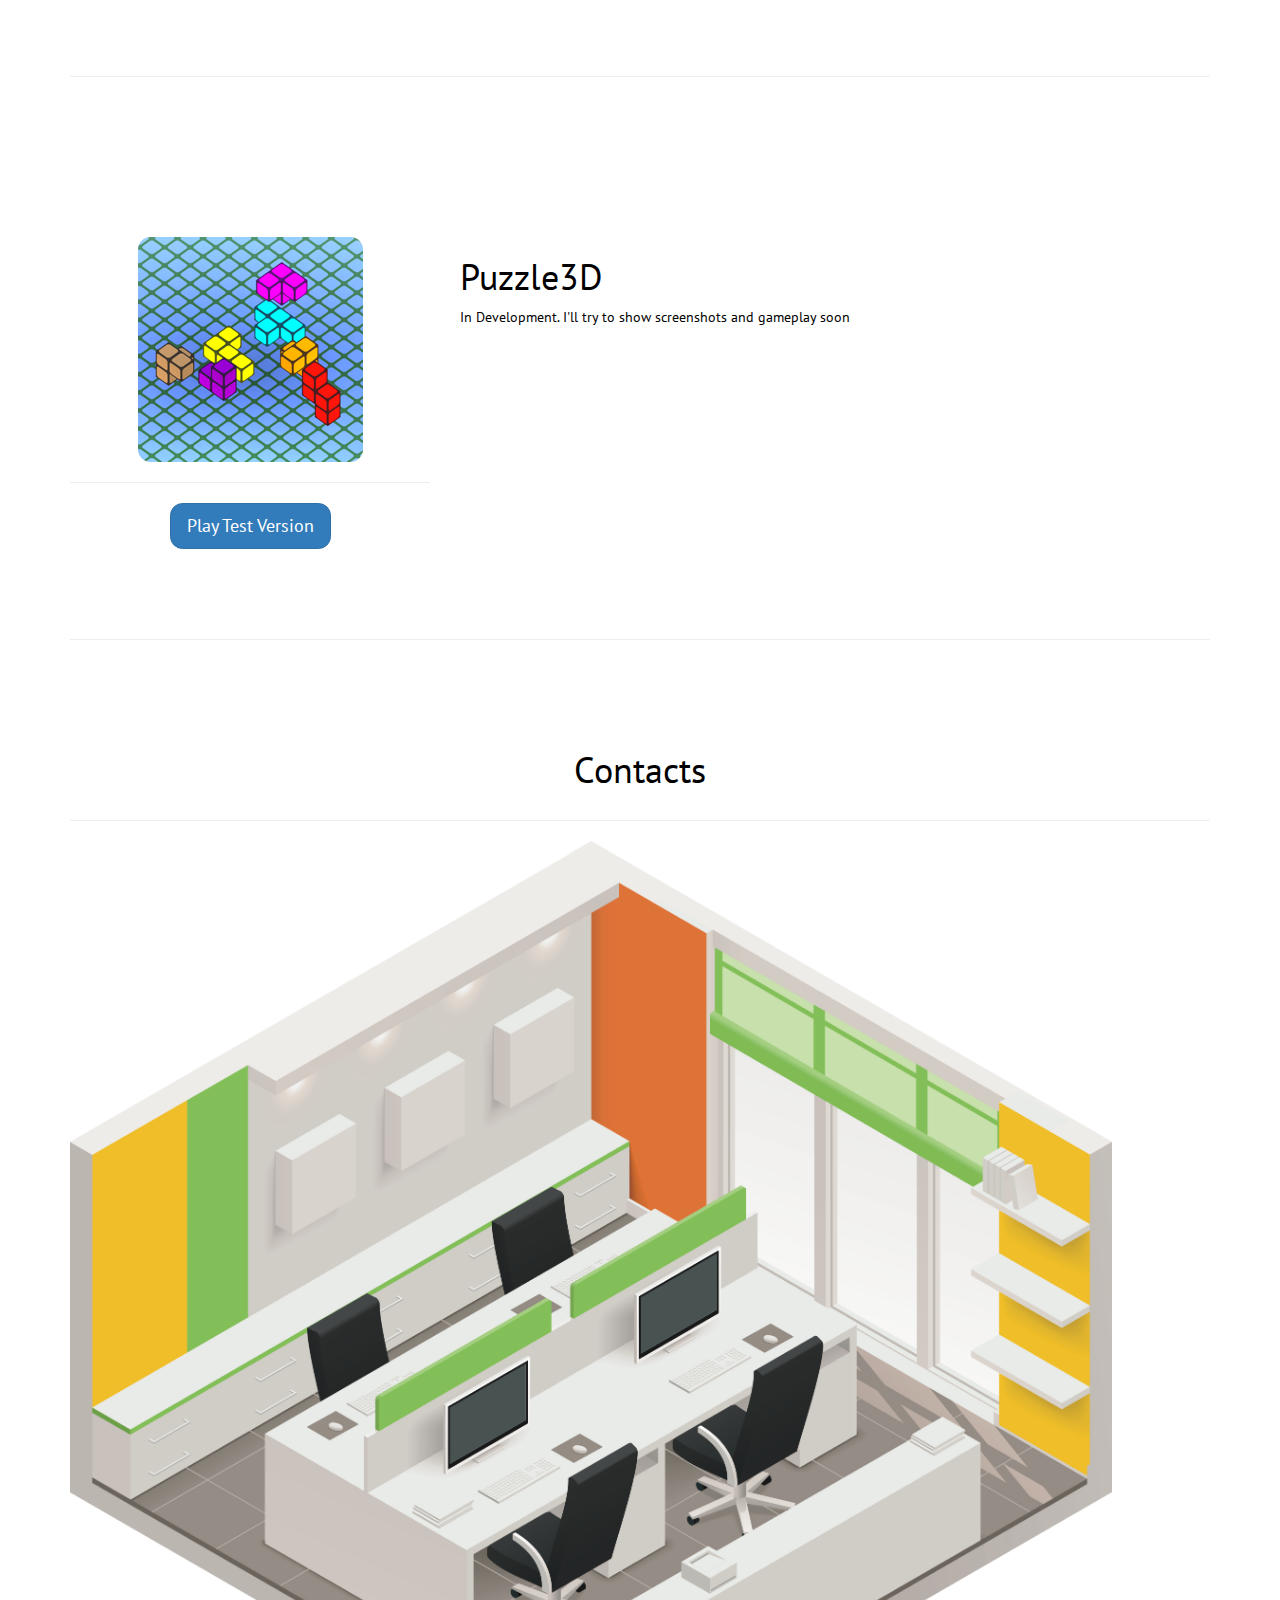
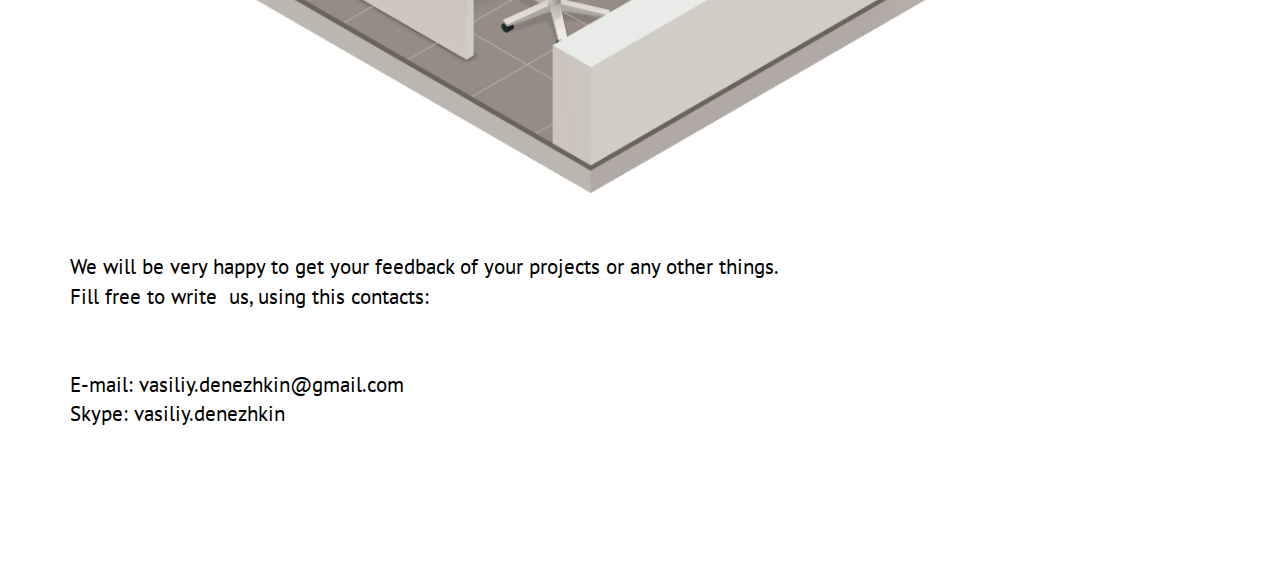
==== commit 6b8dc82a: "no message" ====
--- a/index.html
+++ b/index.html
@@ -12,7 +12,7 @@
     </head>
     
     <body data-spy="scroll">
-        <div class="navbar navbar-default navbar-fixed-top">
+        <div class="navbar navbar-default navbar-static-top">
             <div class="container">
                 <div class="navbar-header">
                     <button type="button" class="navbar-toggle" data-toggle="collapse" data-target="#navbar-ex-collapse">
@@ -59,7 +59,7 @@
             </div>
         </div>
         <div class="section">
-            <div class="background-image background-image-fixed" style="background-image : url('http://pingendo.github.io/pingendo-bootstrap/assets/blurry/800x600/8.jpg')"></div>
+            <div class="background-image background-image-fixed" style="background-image : url('http://pingendo.github.io/pingendo-bootstrap/assets/blurry/800x600/10.jpg')"></div>
             <div class="container">
                 <div class="row">
                     <div class="col-md-12" id="plugins">
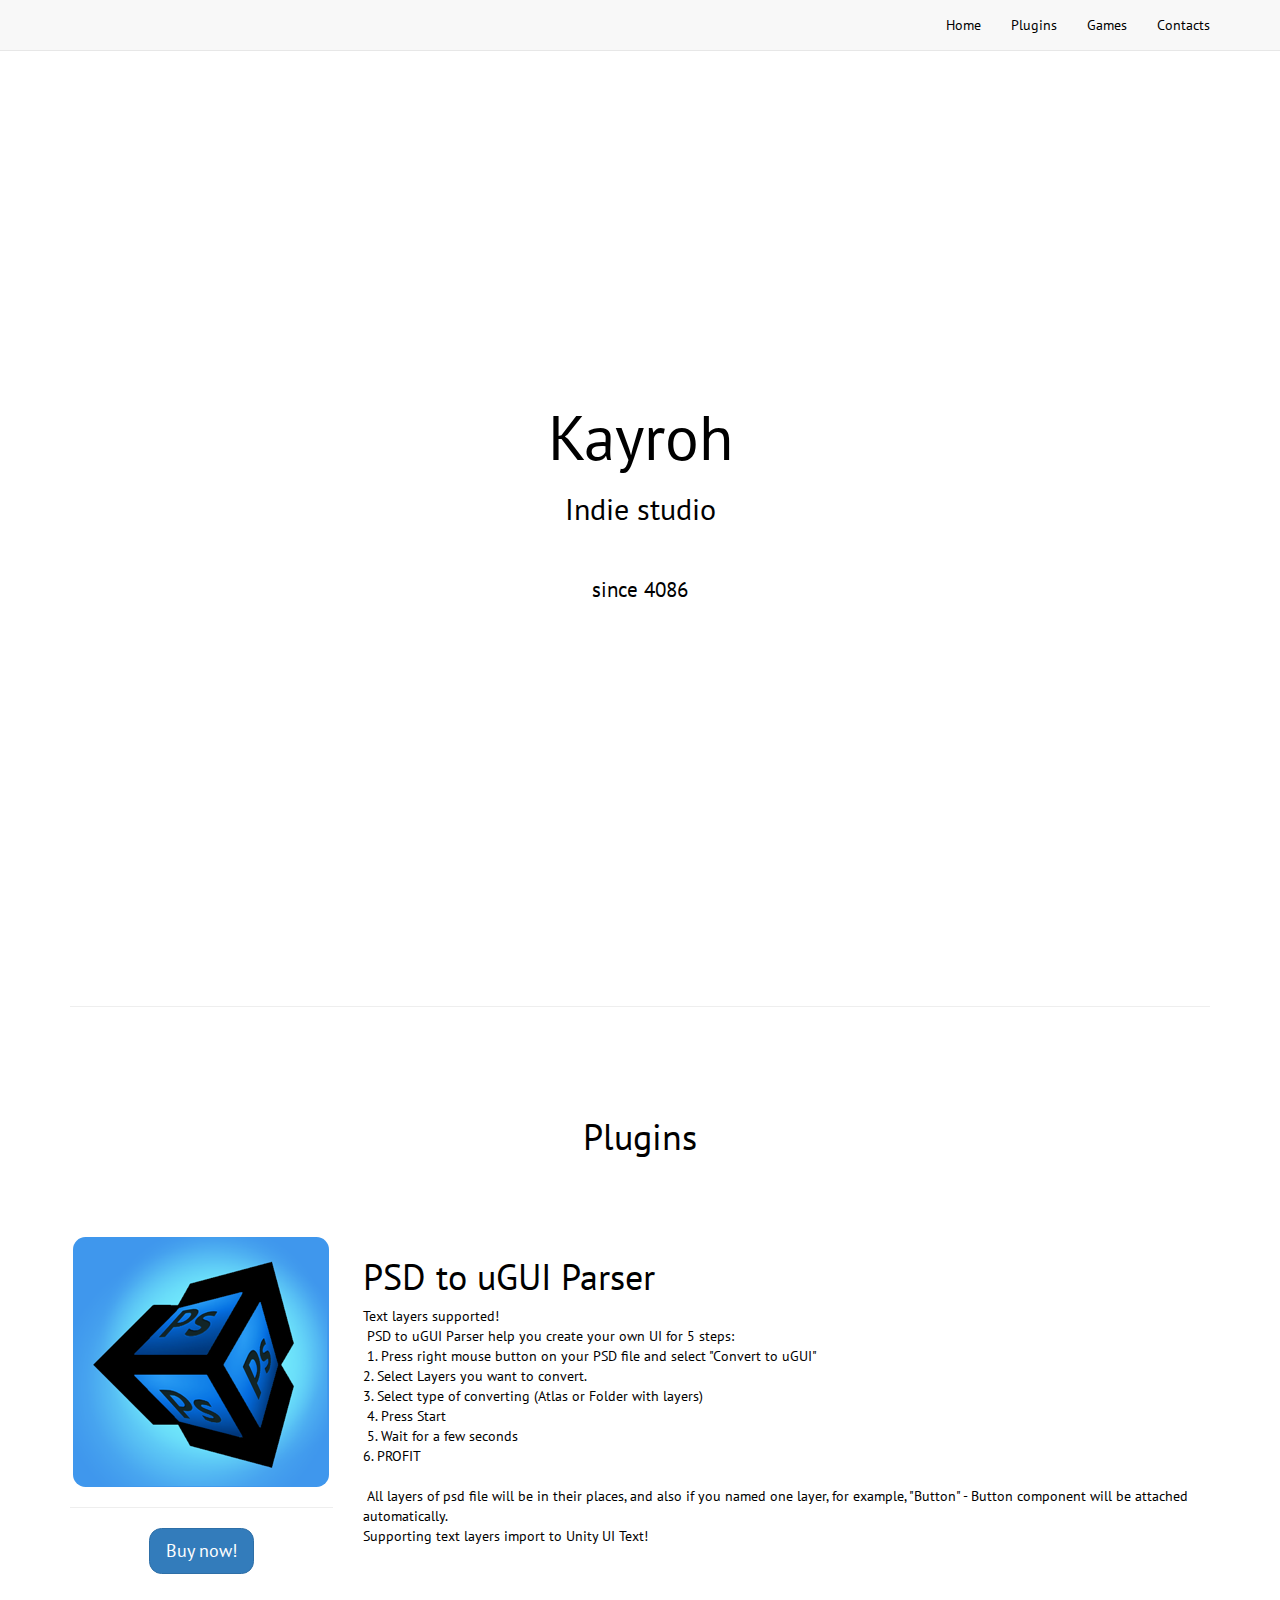
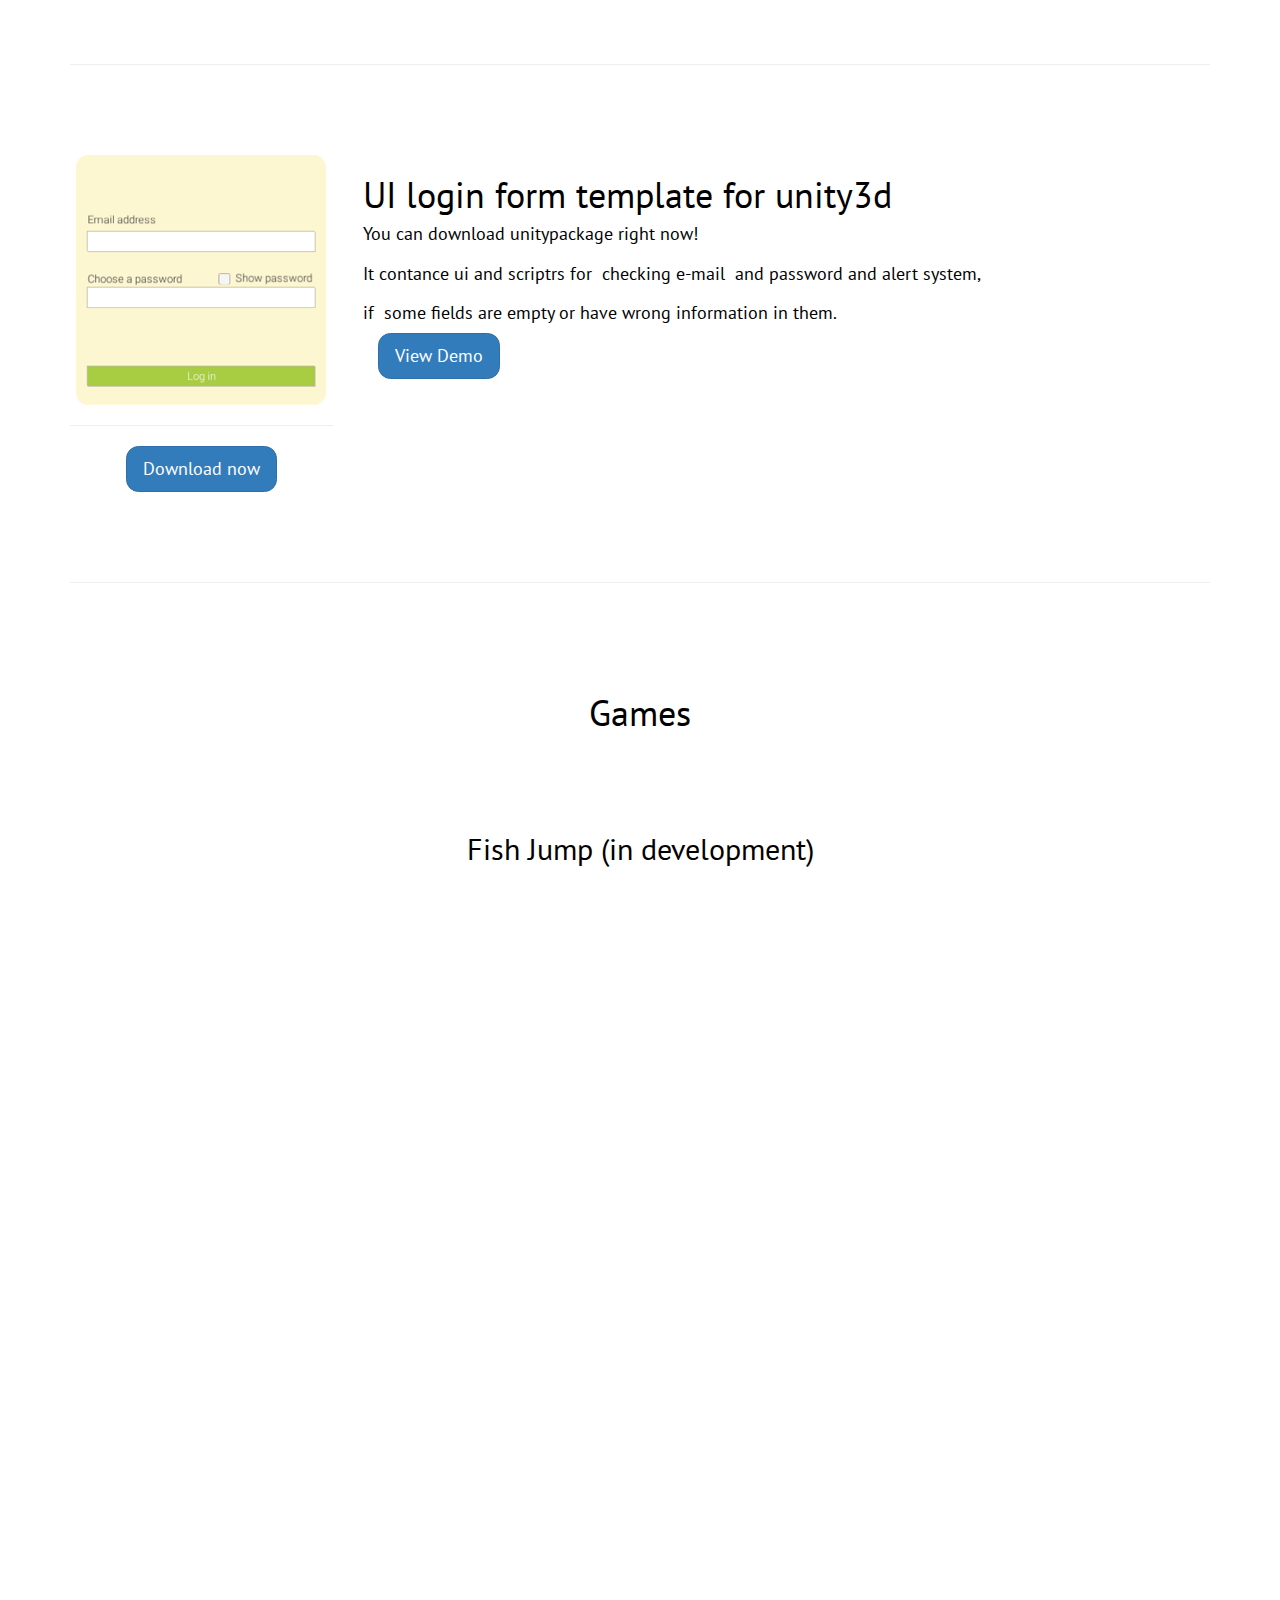
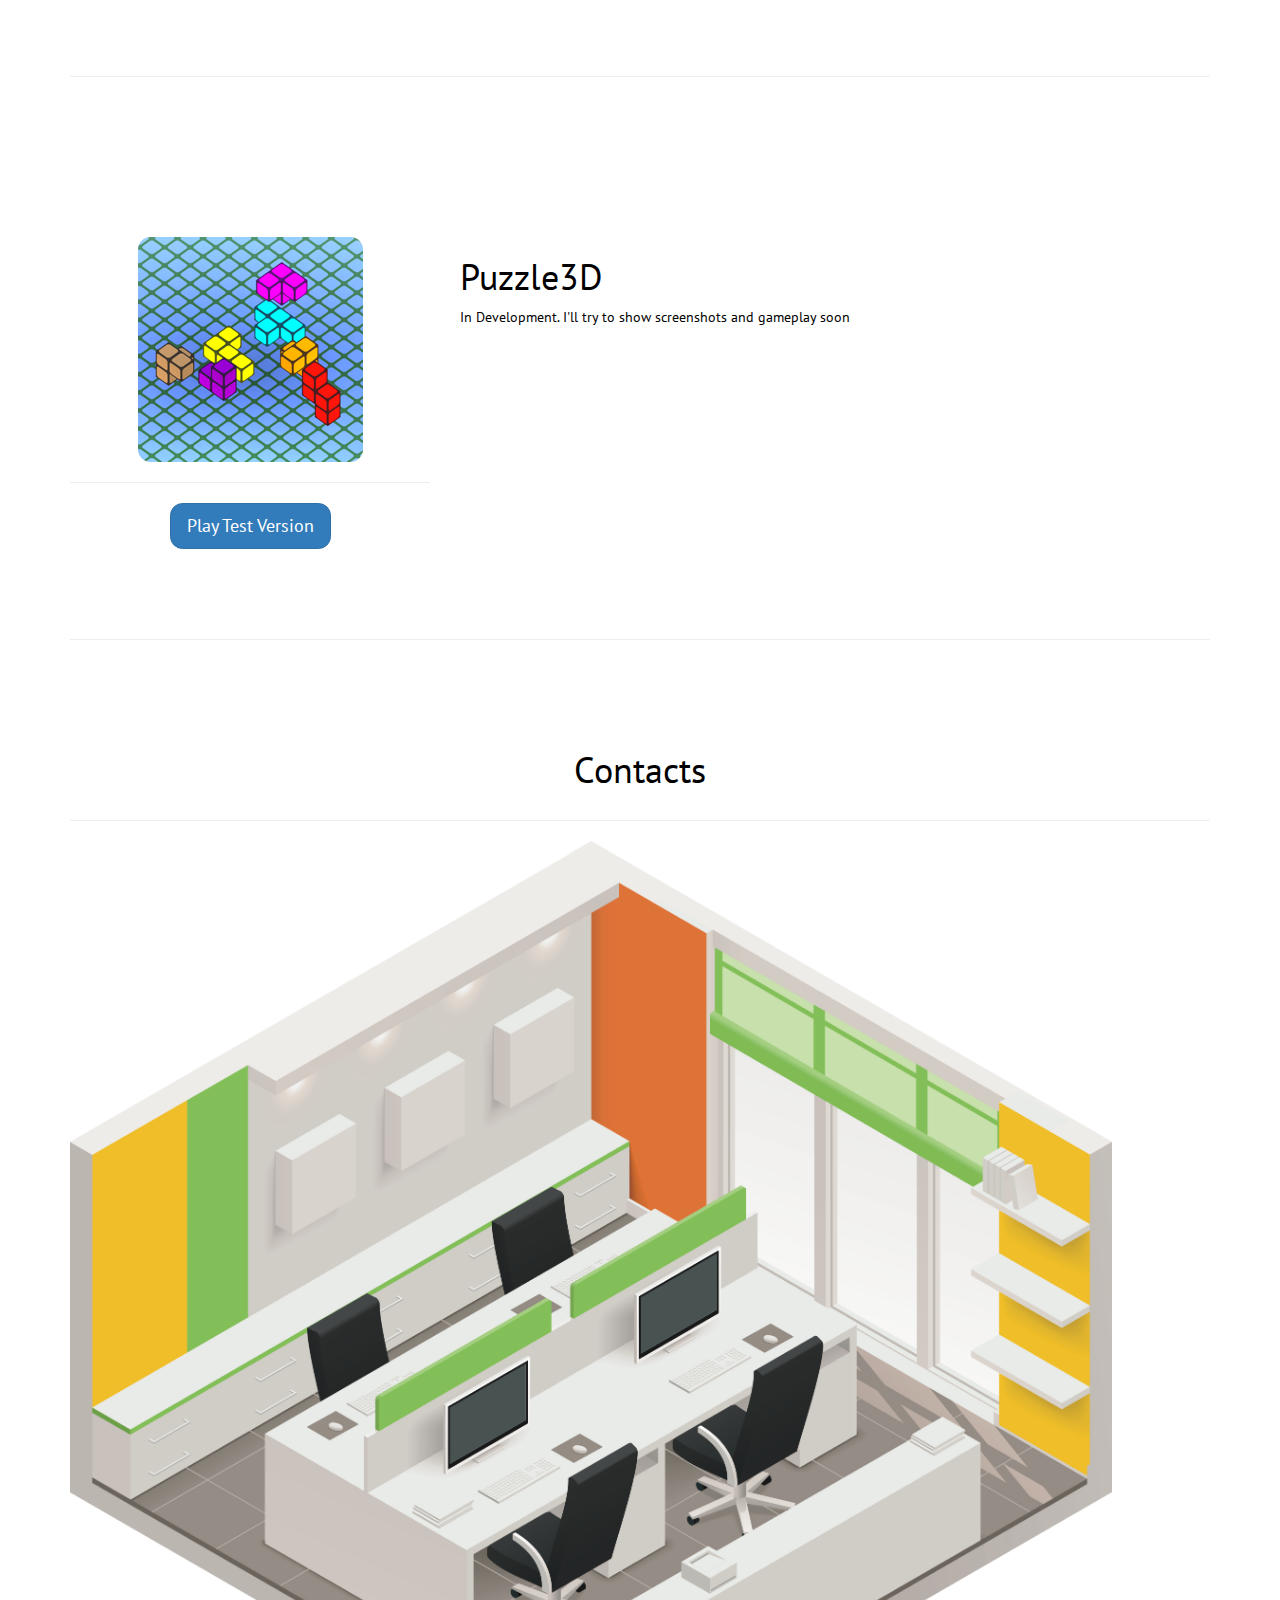
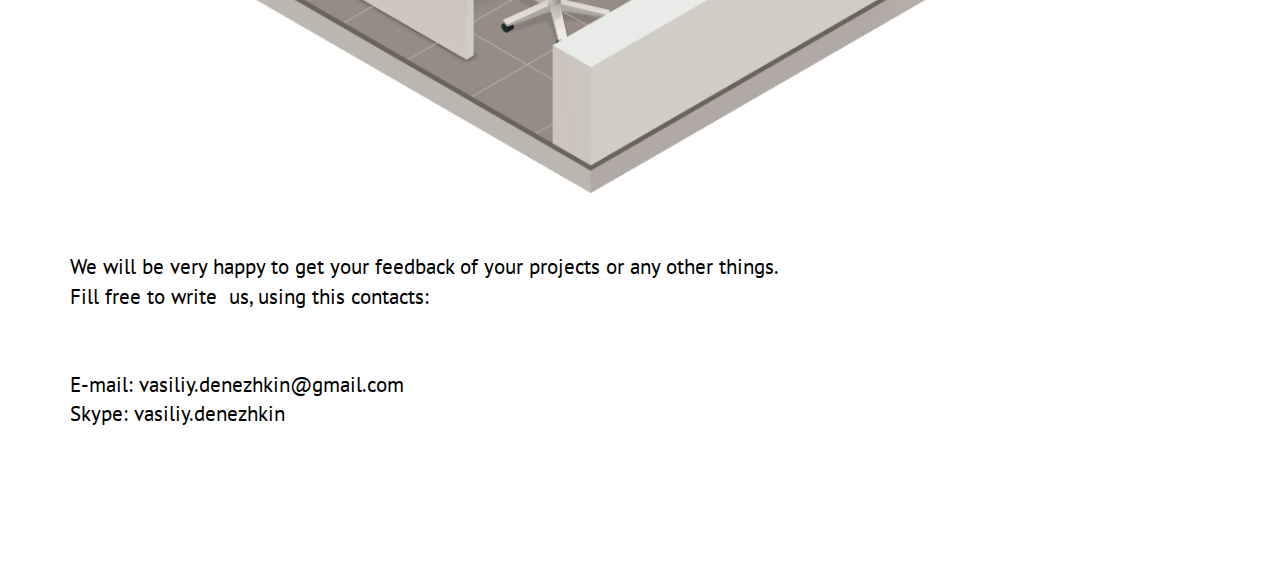
==== commit 4df3486f: "no message" ====
--- a/index.html
+++ b/index.html
@@ -40,6 +40,16 @@
                 </div>
             </div>
         </div>
+        <div class="hidden-lg hidden-md section">
+            <div class="background-image background-image-fixed" style="background-image : url('http://pingendo.github.io/pingendo-bootstrap/assets/blurry/800x600/8.jpg')"></div>
+            <div class="container">
+                <div class="row">
+                    <div class="col-md-12">
+                        <hr>
+                    </div>
+                </div>
+            </div>
+        </div>
         <div class="cover" id="home">
             <div class="background-image-fixed cover-image" style="background-image : url('http://pingendo.github.io/pingendo-bootstrap/assets/blurry/800x600/8.jpg')"></div>
             <div class="container">
@@ -58,8 +68,8 @@
                 </div>
             </div>
         </div>
-        <div class="section">
-            <div class="background-image background-image-fixed" style="background-image : url('http://pingendo.github.io/pingendo-bootstrap/assets/blurry/800x600/10.jpg')"></div>
+        <div class="hidden-xs section">
+            <div class="background-image background-image-fixed" style="background-image : url('http://pingendo.github.io/pingendo-bootstrap/assets/blurry/800x600/8.jpg')"></div>
             <div class="container">
                 <div class="row">
                     <div class="col-md-12" id="plugins">
@@ -113,7 +123,7 @@
                 </div>
             </div>
         </div>
-        <div class="section">
+        <div class="hidden-xs section">
             <div class="background-image background-image-fixed" style="background-image : url('http://pingendo.github.io/pingendo-bootstrap/assets/blurry/800x600/8.jpg')"></div>
             <div class="container">
                 <div class="row">
@@ -142,14 +152,25 @@
                             and alert system,&nbsp;
                             <br>
                             <br>if &nbsp;some fields are empty or&nbsp;have wrong information in them.</h4>
-                        <a
-                        class="btn btn-lg btn-primary" href="UIExample/index.html">View Demo</a>
-                    </div>
-                </div>
-                <div class="row"></div>
-            </div>
-        </div>
-        <div class="section">
+                        <div
+                        class="container">
+                            <div class="row">
+                                <div class="col-md-12 hidden-lg hidden-md text-center">
+                                    <a class="btn btn-lg btn-primary" href="UIExample/index.html">View Demo</a>
+                                </div>
+                            </div>
+                            <div class="row">
+                                <div class="col-md-12 hidden-sm hidden-xs">
+                                    <a class="btn btn-lg btn-primary" href="UIExample/index.html">View Demo</a>
+                                </div>
+                            </div>
+                    </div>
+                </div>
+            </div>
+            <div class="row"></div>
+        </div>
+        </div>
+        <div class="hidden-xs section">
             <div class="background-image background-image-fixed" style="background-image : url('http://pingendo.github.io/pingendo-bootstrap/assets/blurry/800x600/8.jpg')"></div>
             <div class="container">
                 <div class="row">
@@ -192,17 +213,17 @@
                 </div>
             </div>
         </div>
-        <div class="section">
-            <div class="background-image background-image-fixed" style="background-image : url('http://pingendo.github.io/pingendo-bootstrap/assets/blurry/800x600/8.jpg')"></div>
-            <div class="container">
-                <div class="row">
-                    <div class="col-md-12">
-                        <hr>
-                    </div>
-                </div>
-            </div>
-        </div>
-        <div class="section">
+        <div class="hidden-xs section">
+            <div class="background-image background-image-fixed" style="background-image : url('http://pingendo.github.io/pingendo-bootstrap/assets/blurry/800x600/8.jpg')"></div>
+            <div class="container">
+                <div class="row">
+                    <div class="col-md-12">
+                        <hr>
+                    </div>
+                </div>
+            </div>
+        </div>
+        <div class="hidden-xs section">
             <div class="background-image background-image-fixed" style="background-image : url('http://pingendo.github.io/pingendo-bootstrap/assets/blurry/800x600/8.jpg')"></div>
             <div class="container"></div>
         </div>
@@ -227,7 +248,7 @@
                 </div>
             </div>
         </div>
-        <div class="section">
+        <div class="hidden-xs section">
             <div class="background-image background-image-fixed" style="background-image : url('http://pingendo.github.io/pingendo-bootstrap/assets/blurry/800x600/8.jpg')"></div>
             <div class="container">
                 <div class="row">
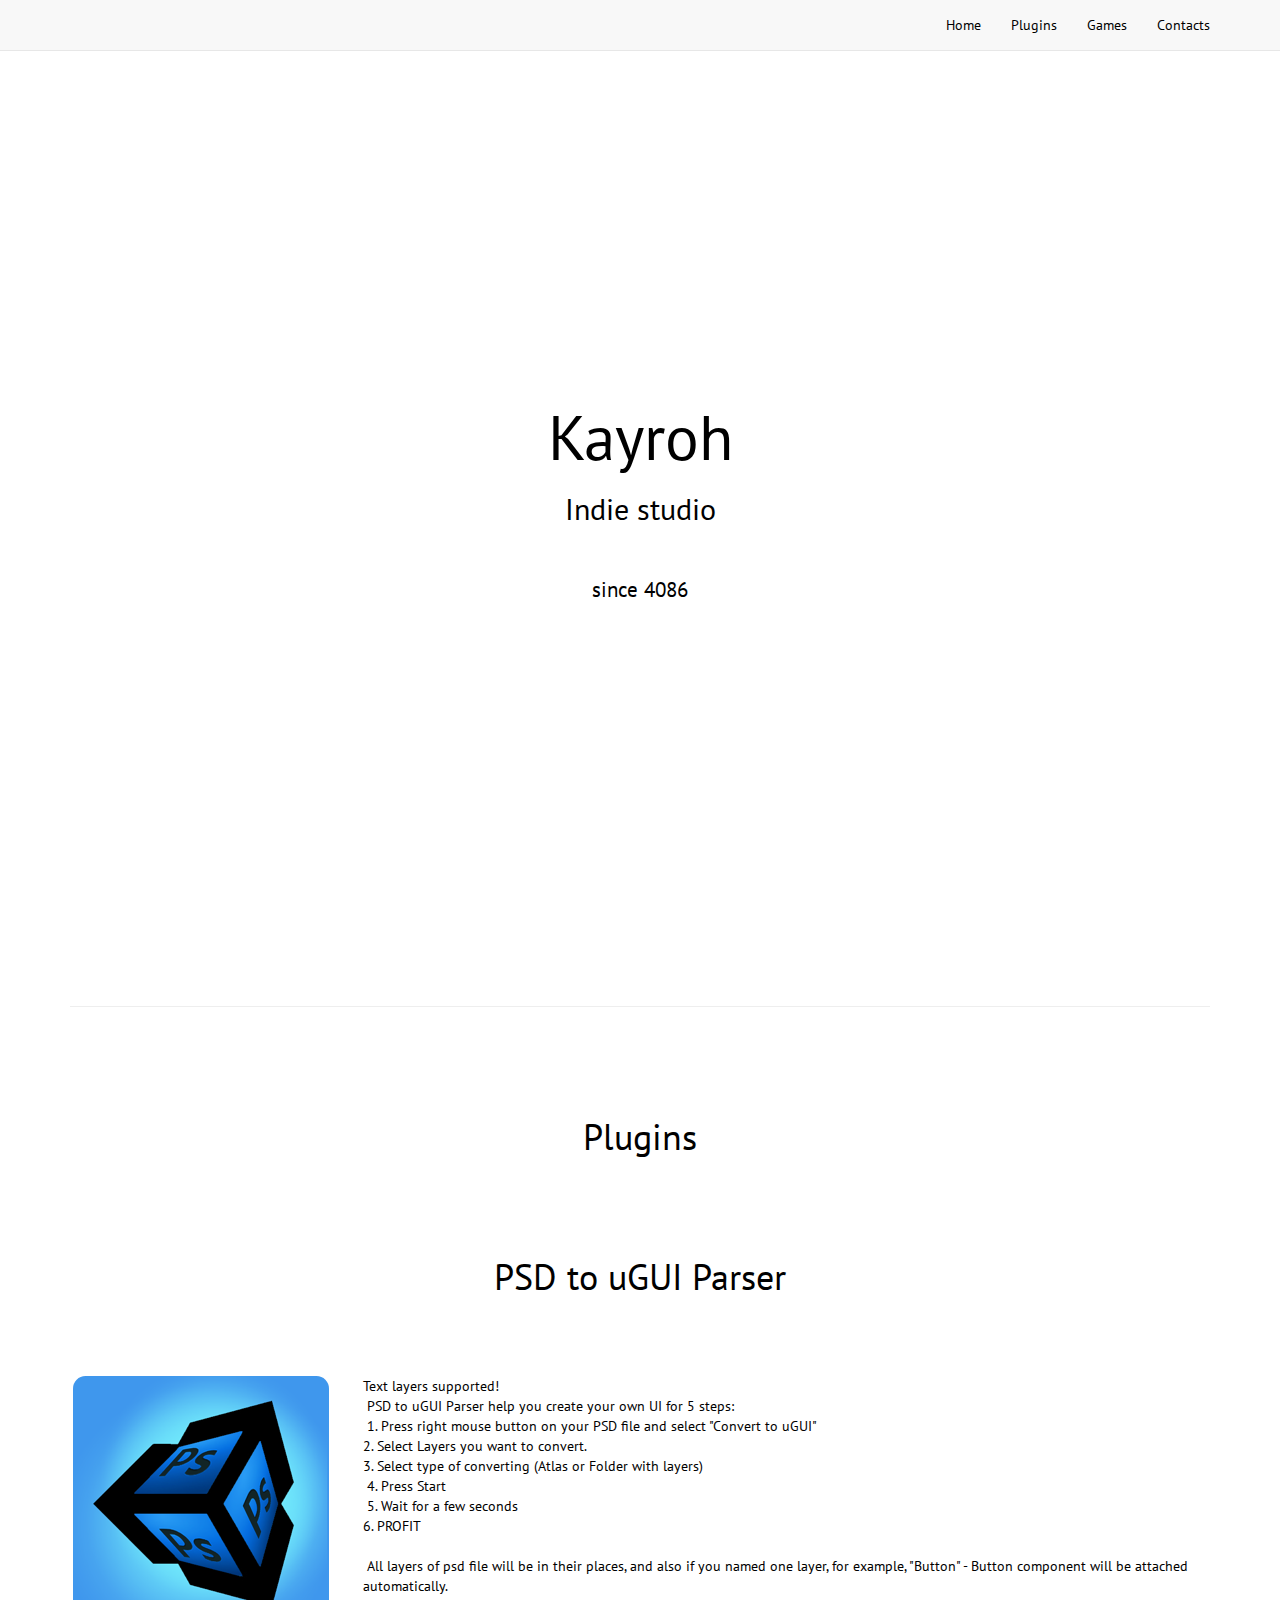
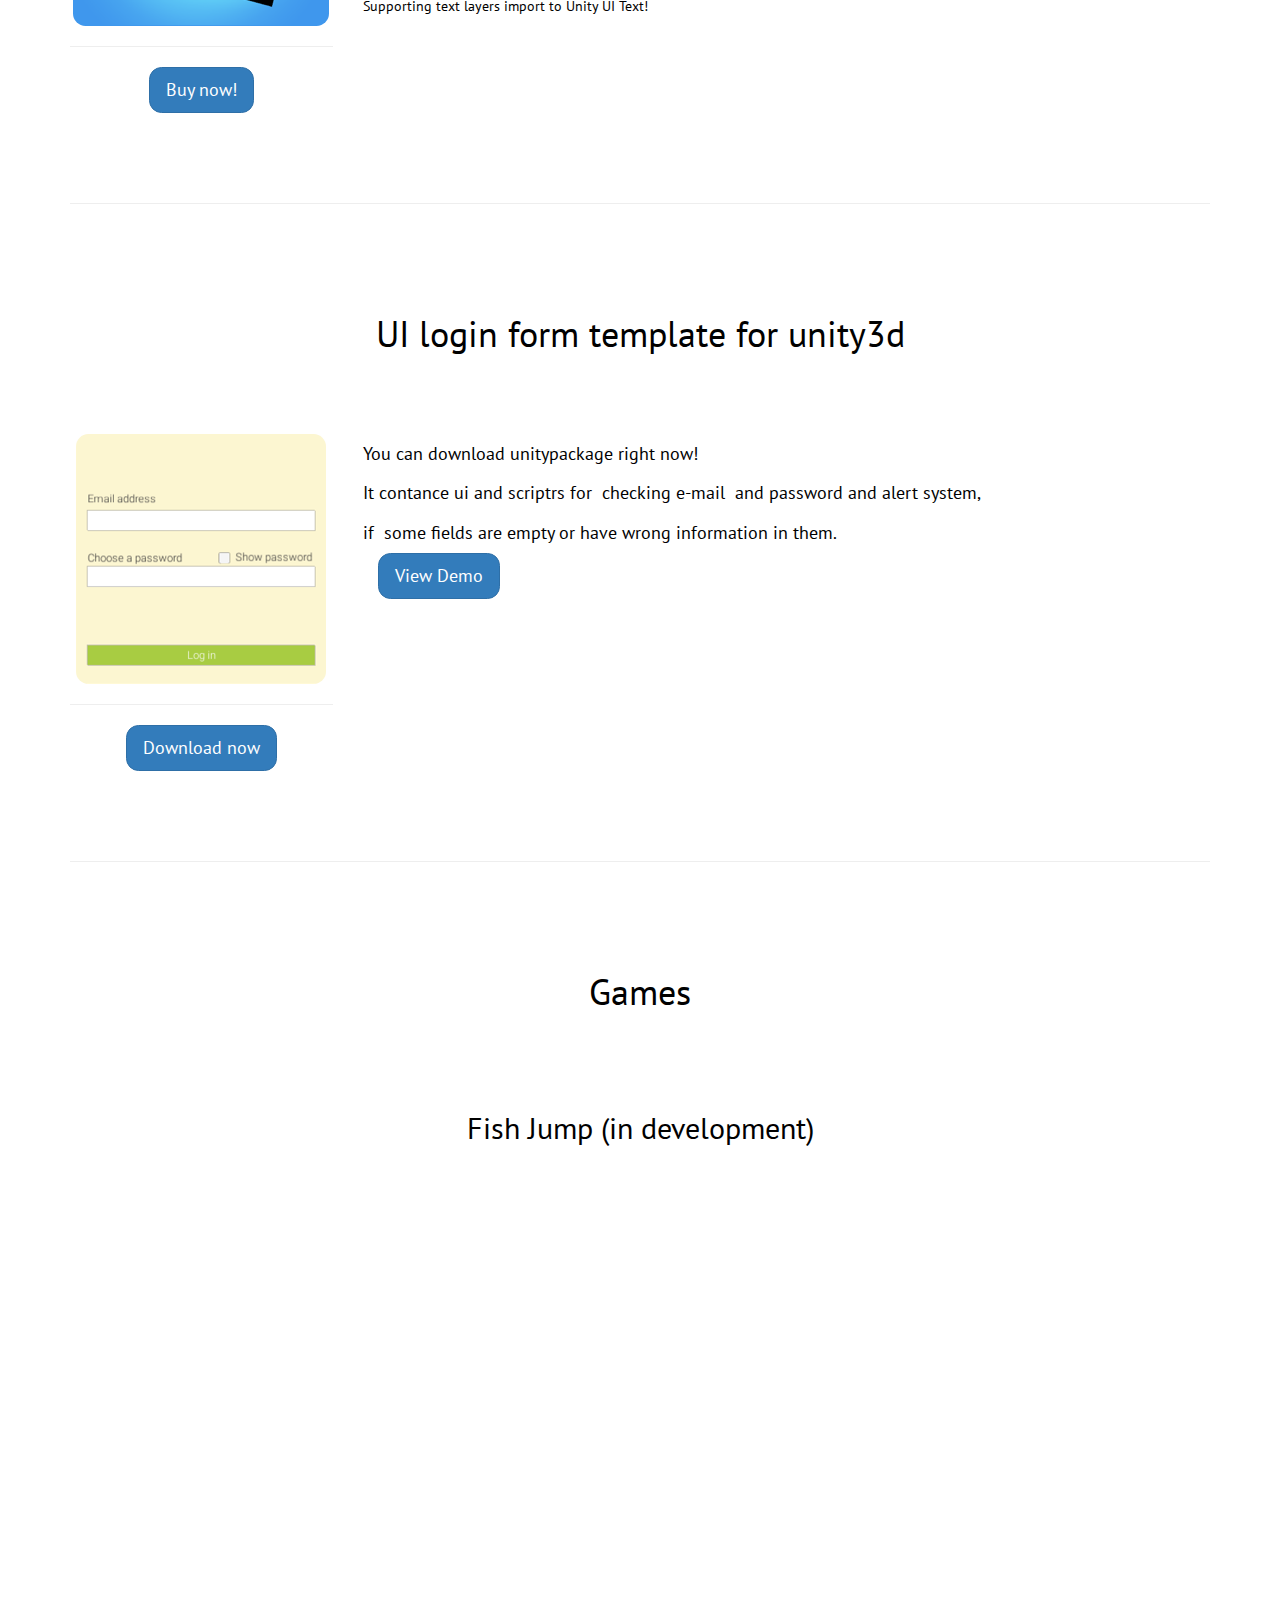
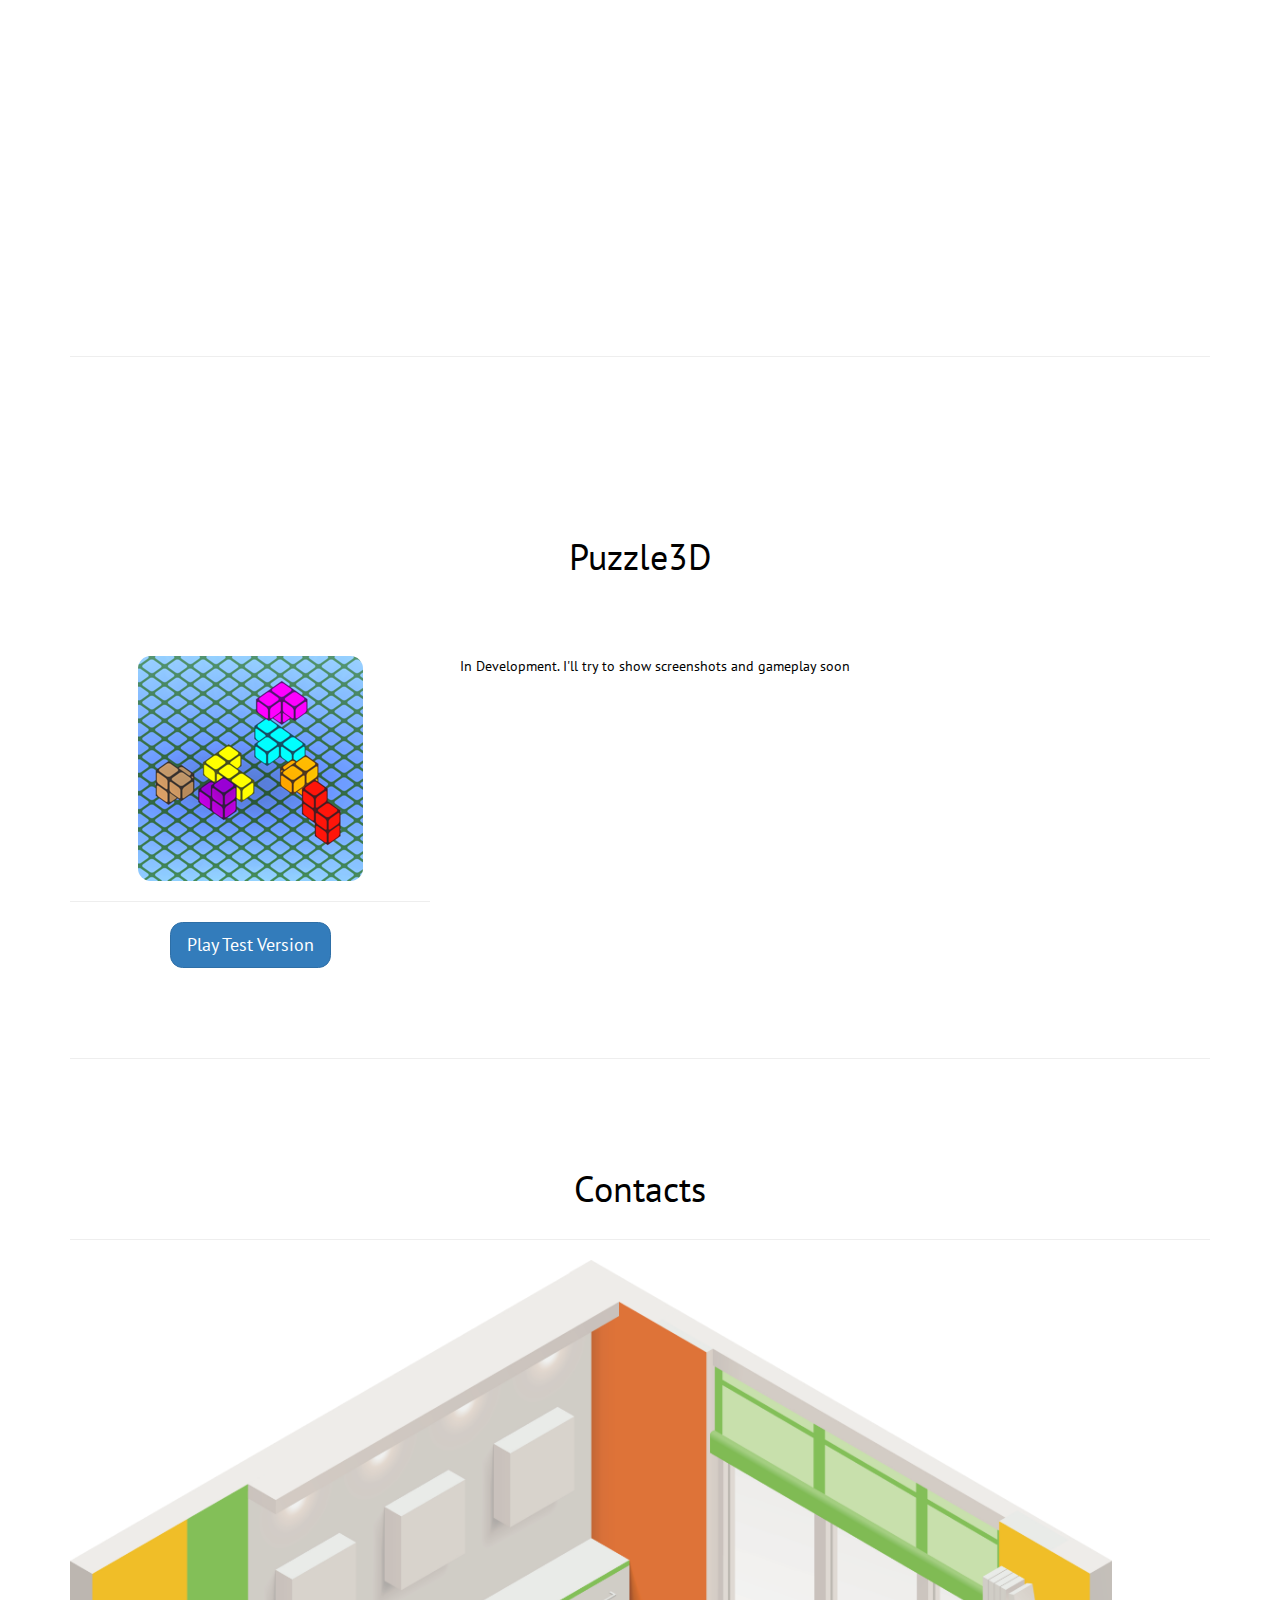
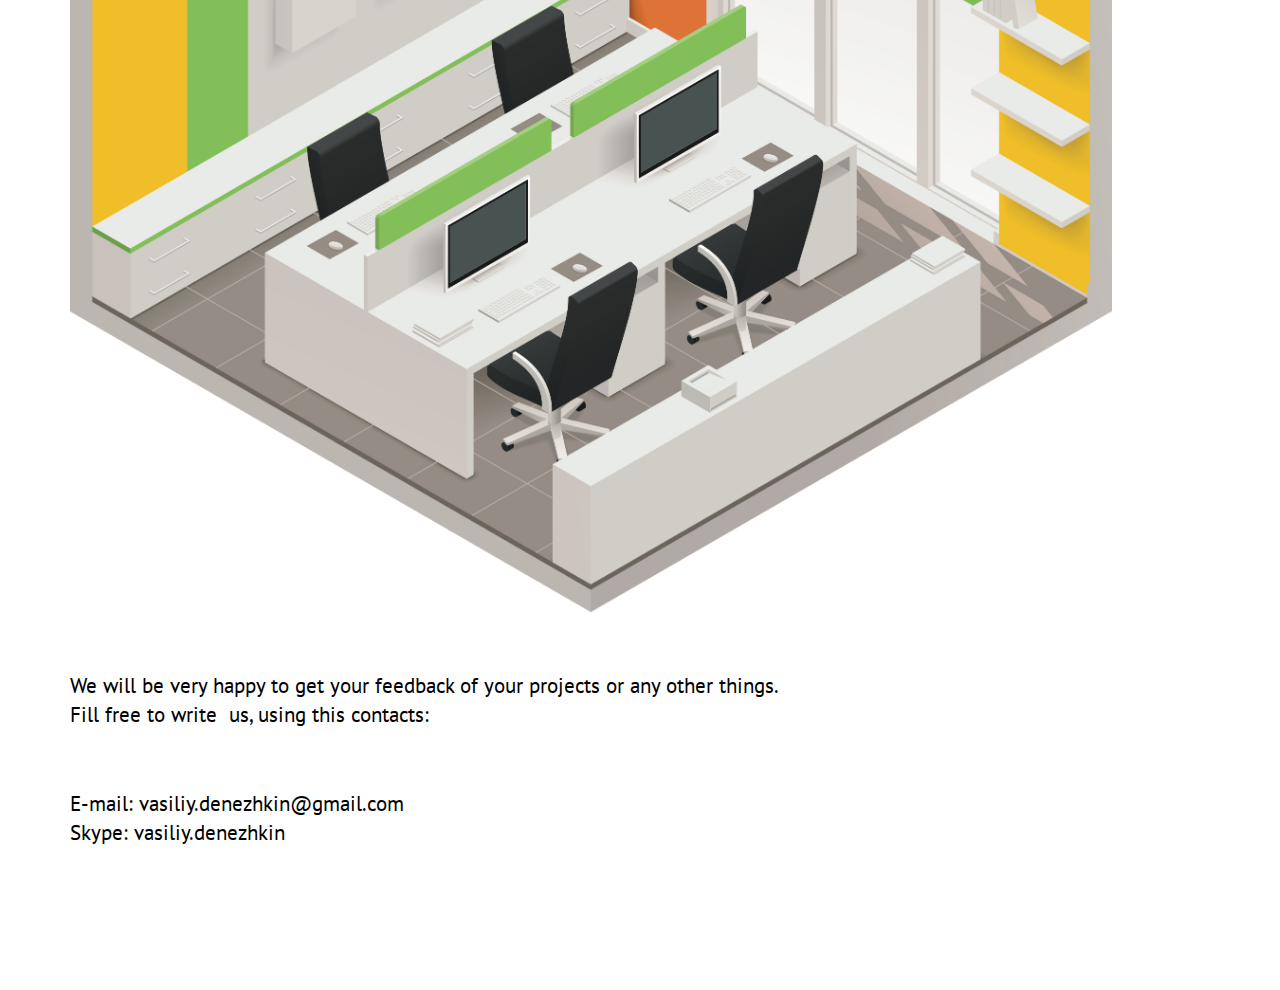
==== commit 61bb4d2d: "no message" ====
--- a/index.html
+++ b/index.html
@@ -96,6 +96,16 @@
             <div class="background-image background-image-fixed" style="background-image : url('http://pingendo.github.io/pingendo-bootstrap/assets/blurry/800x600/8.jpg')"></div>
             <div class="container">
                 <div class="row">
+                    <div class="col-md-12">
+                        <h1 class="text-center">PSD to uGUI Parser</h1>
+                    </div>
+                </div>
+            </div>
+        </div>
+        <div class="section">
+            <div class="background-image background-image-fixed" style="background-image : url('http://pingendo.github.io/pingendo-bootstrap/assets/blurry/800x600/8.jpg')"></div>
+            <div class="container">
+                <div class="row">
                     <div class="col-md-3">
                         <img src="Images/logo.png" class="center-block img-responsive img-rounded">
                         <hr>
@@ -104,7 +114,6 @@
                         </div>
                     </div>
                     <div class="col-md-9">
-                        <h1>PSD to uGUI Parser</h1>
                         <p>Text layers supported!
                             <br>&nbsp;PSD to uGUI Parser help you create your own UI for 5 steps:
                             <br>&nbsp;1. Press right mouse button on your PSD file and select "Convert
@@ -137,6 +146,16 @@
             <div class="background-image background-image-fixed" style="background-image : url('http://pingendo.github.io/pingendo-bootstrap/assets/blurry/800x600/8.jpg')"></div>
             <div class="container">
                 <div class="row">
+                    <div class="col-md-12">
+                        <h1 class="text-center">UI login form template for unity3d</h1>
+                    </div>
+                </div>
+            </div>
+        </div>
+        <div class="section">
+            <div class="background-image background-image-fixed" style="background-image : url('http://pingendo.github.io/pingendo-bootstrap/assets/blurry/800x600/8.jpg')"></div>
+            <div class="container">
+                <div class="row">
                     <div class="col-md-3">
                         <img src="Images/UIExample.png" class="center-block img-responsive img-rounded">
                         <hr>
@@ -145,7 +164,6 @@
                         </div>
                     </div>
                     <div class="col-md-9">
-                        <h1>UI login form template for unity3d</h1>
                         <h4 class="text-left">You can download unitypackage right now!
                             <br>
                             <br>It contance ui and scriptrs for &nbsp;checking e-mail &nbsp;and password
@@ -230,6 +248,16 @@
         <div class="section">
             <div class="background-image background-image-fixed" style="background-image : url('http://pingendo.github.io/pingendo-bootstrap/assets/blurry/800x600/8.jpg')"></div>
             <div class="container">
+                <div class="row">
+                    <div class="col-md-12">
+                        <h1 class="text-center">Puzzle3D</h1>
+                    </div>
+                </div>
+            </div>
+        </div>
+        <div class="section">
+            <div class="background-image background-image-fixed" style="background-image : url('http://pingendo.github.io/pingendo-bootstrap/assets/blurry/800x600/8.jpg')"></div>
+            <div class="container">
                 <div class="row"></div>
                 <div class="row">
                     <div class="col-md-4">
@@ -242,7 +270,6 @@
                         </div>
                     </div>
                     <div class="col-md-7">
-                        <h1 class="text-left">Puzzle3D</h1>
                         <p contenteditable="true">In Development. I'll try to show screenshots and gameplay soon</p>
                     </div>
                 </div>
